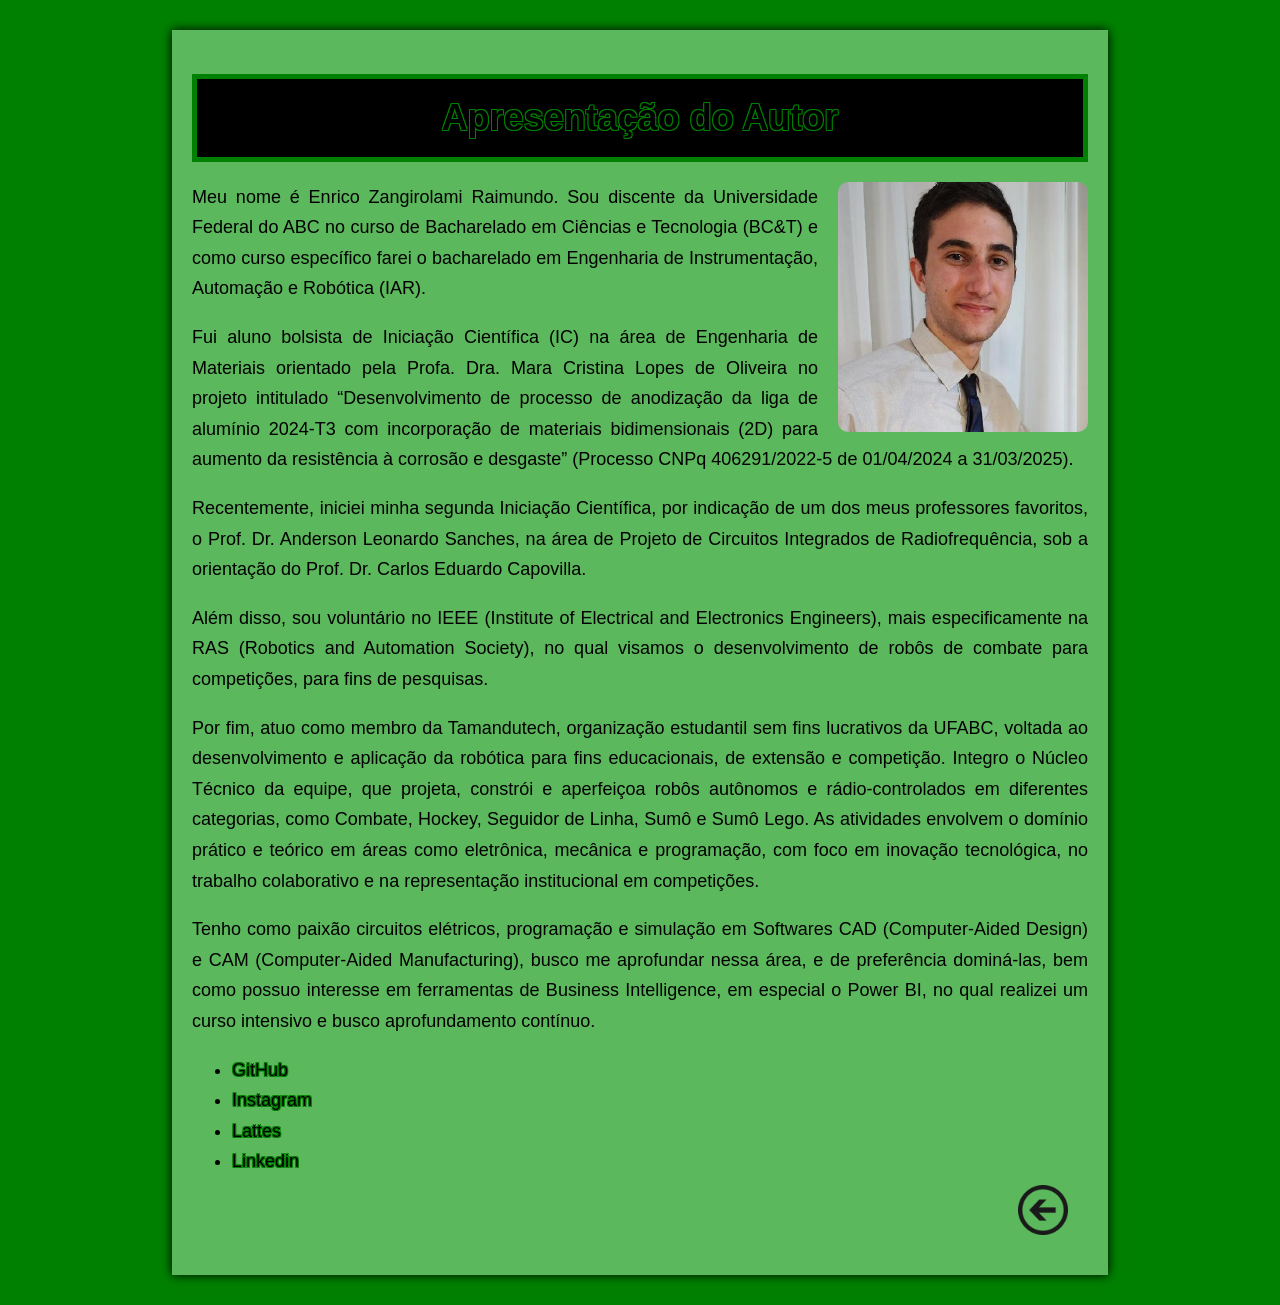
==== index_apresentacao.html @ 00be7a2d "Initial commit" ====
<!DOCTYPE html>
<html lang="pt-br">
<head>
  <link rel="icon" type="image/png" href="imagens/icon.png">
  <meta charset="UTF-8" />
  <meta name="viewport" content="width=device-width, initial-scale=1.0" />
  <title class="title">Apresentação do Autor</title>
  <link rel="stylesheet" href="site/style_text.css" />
  <link rel="stylesheet" href="site/style_title.css" />
  <style>
    body {
      background-color: green;
      margin: 0;
      font-family: Arial, sans-serif;
    }

    .container-main {
      background-color: #5cb85c;
      width: 70%;
      margin: 30px auto;
      padding: 20px;
      box-shadow: 0 0 10px black;
    }

    .title {
      color: black;
      text-shadow:
        -1px -1px 0 green,
         1px -1px 0 green,
        -1px  1px 0 green,
         1px  1px 0 green;
      padding: 10px;
      text-align: center;
      font-size: 2em;
      border: 5px solid green;
      background-color: black;
      margin-bottom: 20px;
    }

    .links a {
      color: black;
      text-shadow:
        -1px -1px 0 green,
         1px -1px 0 green,
        -1px  1px 0 green,
         1px  1px 0 green;
      text-decoration: none;
    }

    .links a:hover {
      text-decoration: underline;
    }

    .links ul {
      list-style-type: disc;
      padding-left: 20px;
    }

    .author-text img {
      float: right;
      margin: 0 0 10px 20px;
      width: 250px;
      border-radius: 10px;
    }

    .author-text::after {
      content: "";
      display: block;
      clear: both;
    }

    .back-button {
      width: 50px;
      height: auto;
      position: absolute;
      right: 20px;
      bottom: 20px;
    }

    .back-button-container {
      position: relative;
      height: 60px;
    }

    @media (max-width: 700px) {
      .author-text img {
        float: none;
        display: block;
        margin: 0 auto 20px auto;
      }

      .author-text {
        text-align: left;
      }
    }
  </style>
</head>
<body>
  <div class="container-main">
    <header>
      <h1 class="title">Apresentação do Autor</h1>
    </header>

    <article class="author-text">
      <img src="imagens/EnricoZRaimundo_Foto_Perfil.jpg" alt="Foto de Enrico Zangirolami Raimundo" />
      <p>Meu nome é Enrico Zangirolami Raimundo. Sou discente da Universidade Federal do ABC no curso de Bacharelado em Ciências e Tecnologia (BC&T) e como curso específico farei o bacharelado em Engenharia de Instrumentação, Automação e Robótica (IAR).</p>
      <p>Fui aluno bolsista de Iniciação Científica (IC) na área de Engenharia de Materiais orientado pela Profa. Dra. Mara Cristina Lopes de Oliveira no projeto intitulado “Desenvolvimento de processo de anodização da liga de alumínio 2024-T3 com incorporação de materiais bidimensionais (2D) para aumento da resistência à corrosão e desgaste” (Processo CNPq 406291/2022-5 de 01/04/2024 a 31/03/2025).</p>
      <p>Recentemente, iniciei minha segunda Iniciação Científica, por indicação de um dos meus professores favoritos, o Prof. Dr. Anderson Leonardo Sanches, na área de Projeto de Circuitos Integrados de Radiofrequência, sob a orientação do Prof. Dr. Carlos Eduardo Capovilla.</p>
      <p>Além disso, sou voluntário no IEEE (Institute of Electrical and Electronics Engineers), mais especificamente na RAS (Robotics and Automation Society), no qual visamos o desenvolvimento de robôs de combate para competições, para fins de pesquisas.</p>
      <p>Por fim, atuo como membro da Tamandutech, organização estudantil sem fins lucrativos da UFABC, voltada ao desenvolvimento e aplicação da robótica para fins educacionais, de extensão e competição. Integro o Núcleo Técnico da equipe, que projeta, constrói e aperfeiçoa robôs autônomos e rádio-controlados em diferentes categorias, como Combate, Hockey, Seguidor de Linha, Sumô e Sumô Lego. As atividades envolvem o domínio prático e teórico em áreas como eletrônica, mecânica e programação, com foco em inovação tecnológica, no trabalho colaborativo e na representação institucional em competições.</p> 
      <p>Tenho como paixão circuitos elétricos, programação e simulação em Softwares CAD (Computer-Aided Design) e CAM (Computer-Aided Manufacturing), busco me aprofundar nessa área, e de preferência dominá-las, bem como possuo interesse em ferramentas de Business Intelligence, em especial o Power BI, no qual realizei um curso intensivo e busco aprofundamento contínuo.</p>
      <ul class="links">
        <li><a href="https://github.com/enrzan" target="_blank" rel="noopener noreferrer">GitHub</a></li>
        <li><a href="https://www.instagram.com/enrico.zangirolami" target="_blank" rel="noopener noreferrer">Instagram</a></li>
        <li><a href="https://buscatextual.cnpq.br/buscatextual/visualizacv.do?id=K1523002T0" target="_blank" rel="noopener noreferrer">Lattes</a></li>
        <li><a href="https://www.linkedin.com/in/enrico-zangirolami-raimundo-a85987359/" target="_blank" rel="noopener noreferrer">Linkedin</a></li>
      </ul>
    </article>

    <div class="back-button-container">
      <a href="index.html">
        <img src="imagens/Round-Back-Button-PNG-Image-Background.png" alt="Voltar" class="back-button" />
      </a>
    </div>
  </div>
</body>
</html>
---- site/style_text.css ----
.author-text {
  font-size: 18px;
  line-height: 1.7;
  text-align: justify;
}

.author-text img {
  float: right;
  margin: 0 0 10px 20px;
  width: 250px;
  border-radius: 10px;
}

.author-text::after {
  content: "";
  display: block;
  clear: both;
}


.links a {
  color: black;
  text-decoration: none;
  text-shadow:
    -1px -1px 0 green,
     1px -1px 0 green,
    -1px  1px 0 green,
     1px  1px 0 green;
}

.links a:hover {
  text-decoration: underline;
}

.links ul {
  list-style-type: disc;
  padding-left: 20px;
}


@media (max-width: 768px) {
  .author-text {
    font-size: 17px;
    line-height: 1.6;
    text-align: left;
    padding: 0 10px;
  }

  .author-text img {
    float: none;
    display: block;
    margin: 0 auto 20px auto;
    width: 100%;
    max-width: 250px;
  }

  .links ul {
    padding-left: 15px;
  }
}
---- site/style_title.css ----
body {
  background-color: green;
  margin: 0;
  font-family: Arial, sans-serif;
  font-size: 18px;          
  line-height: 1.6;
}


.title, .titulo-enrzan {
  color: black;
  text-shadow: 
    -1px -1px 0 green,  
     1px -1px 0 green,
    -1px  1px 0 green,
     1px  1px 0 green;
  padding: 10px;
  text-align: center;
  font-size: 2em;
  border: 5px solid green;
  background-color: black;
  margin-bottom: 20px;
}


.links a {
  color: black;
  text-decoration: none;
  text-shadow: 
    -1px -1px 0 green,  
     1px -1px 0 green,
    -1px  1px 0 green,
     1px  1px 0 green;
}

.links a:hover {
  text-decoration: underline;
}

.links ul {
  list-style-type: disc;
  padding-left: 20px;
}


.back-button {
  width: 50px;
  height: auto;
  position: absolute;
  right: 20px;
  bottom: 20px;
}

.back-button-container {
  position: relative;
  height: 60px;
}


.container-main {
  background-color: #5cb85c;
  width: 70%;
  margin: 30px auto;
  padding: 20px;
  box-shadow: 0 0 10px black;
}


@media (max-width: 768px) {
  body {
    font-size: 17px;
    line-height: 1.6;
  }

  .container-main {
    width: 95%;
    padding: 15px;
  }

  .title, .titulo-enrzan {
    font-size: 1.7em;
    padding: 8px;
  }

  .back-button {
    width: 40px;
    position: static;
    display: block;
    margin: 20px auto 0 auto;
  }

  .back-button-container {
    height: auto;
  }

  article, section {
    padding: 0;
  }

  .links ul {
    padding-left: 15px;
  }
}
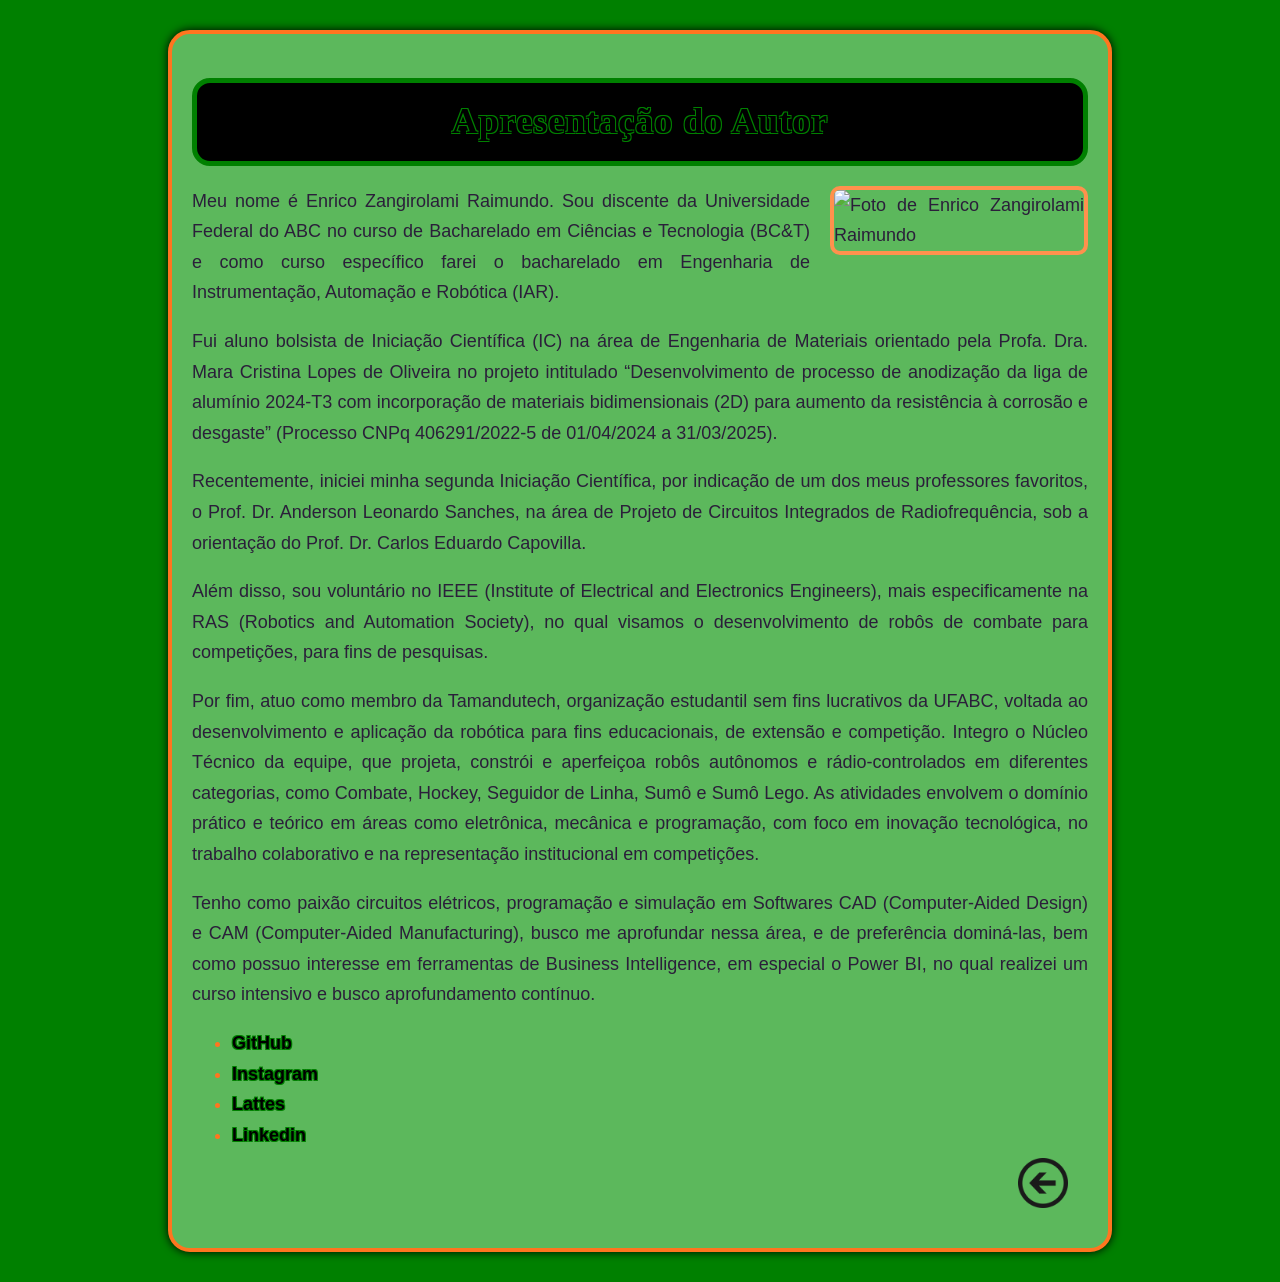
==== commit 474c7e85: "Update index_apresentacao.html" ====
--- a/index_apresentacao.html
+++ b/index_apresentacao.html
@@ -1,7 +1,7 @@
 <!DOCTYPE html>
 <html lang="pt-br">
 <head>
-  <link rel="icon" type="image/png" href="imagens/icon.png">
+  <link rel="icon" type="image/png" href="imagens/Logo.png">
   <meta charset="UTF-8" />
   <meta name="viewport" content="width=device-width, initial-scale=1.0" />
   <title class="title">Apresentação do Autor</title>
--- a/site/style_text.css
+++ b/site/style_text.css
@@ -1,14 +1,39 @@
+@import url('https://fonts.googleapis.com/css2?family=Baloo+2:wght@400;500;600;700;800&family=Chewy&display=swap');
+
+:root {
+  --laranja-forte: #ff751f;
+  --laranja-claro: #ff914d;
+  --lilas: #cb6ce6;
+  --roxo: #8c52ff;
+  --texto: #2b1f3a;
+  --fundo: #fffaf5;
+}
+
+body {
+  font-family: 'Baloo 2', Arial, sans-serif;
+  background-color: var(--fundo);
+  color: var(--texto);
+}
+
+h1, h2, h3, .titulo, .title {
+  font-family: 'Chewy', cursive;
+  color: var(--roxo);
+  letter-spacing: 1px;
+}
+
 .author-text {
   font-size: 18px;
   line-height: 1.7;
   text-align: justify;
+  color: var(--texto);
 }
 
 .author-text img {
   float: right;
   margin: 0 0 10px 20px;
   width: 250px;
-  border-radius: 10px;
+  border-radius: 14px;
+  border: 4px solid var(--laranja-claro);
 }
 
 .author-text::after {
@@ -17,18 +42,19 @@
   clear: both;
 }
 
-
 .links a {
-  color: black;
+  color: var(--roxo);
+  font-weight: 700;
   text-decoration: none;
   text-shadow:
-    -1px -1px 0 green,
-     1px -1px 0 green,
-    -1px  1px 0 green,
-     1px  1px 0 green;
+    -1px -1px 0 var(--lilas),
+     1px -1px 0 var(--lilas),
+    -1px  1px 0 var(--lilas),
+     1px  1px 0 var(--lilas);
 }
 
 .links a:hover {
+  color: var(--laranja-forte);
   text-decoration: underline;
 }
 
@@ -37,6 +63,24 @@
   padding-left: 20px;
 }
 
+.links li::marker {
+  color: var(--laranja-forte);
+}
+
+button, .btn, .botao {
+  font-family: 'Baloo 2', Arial, sans-serif;
+  background-color: var(--laranja-forte);
+  color: white;
+  border: none;
+  border-radius: 14px;
+  padding: 10px 18px;
+  font-weight: 700;
+  cursor: pointer;
+}
+
+button:hover, .btn:hover, .botao:hover {
+  background-color: var(--roxo);
+}
 
 @media (max-width: 768px) {
   .author-text {
--- a/site/style_title.css
+++ b/site/style_title.css
@@ -1,39 +1,53 @@
-body {
-  background-color: green;
-  margin: 0;
-  font-family: Arial, sans-serif;
-  font-size: 18px;          
-  line-height: 1.6;
+@import url('https://fonts.googleapis.com/css2?family=Baloo+2:wght@400;500;600;700;800&family=Chewy&display=swap');
+
+:root {
+  --laranja-forte: #ff751f;
+  --laranja-claro: #ff914d;
+  --lilas: #cb6ce6;
+  --roxo: #8c52ff;
+  --fundo: #fffaf5;
+  --texto: #2b1f3a;
 }
 
+body {
+  background-color: var(--laranja-claro);
+  margin: 0;
+  font-family: 'Baloo 2', Arial, sans-serif;
+  font-size: 18px;
+  line-height: 1.6;
+  color: var(--texto);
+}
 
 .title, .titulo-enrzan {
-  color: black;
-  text-shadow: 
-    -1px -1px 0 green,  
-     1px -1px 0 green,
-    -1px  1px 0 green,
-     1px  1px 0 green;
-  padding: 10px;
+  font-family: 'Chewy', cursive;
+  color: var(--roxo);
+  text-shadow:
+    -2px -2px 0 white,
+     2px -2px 0 white,
+    -2px  2px 0 white,
+     2px  2px 0 white;
+  padding: 12px;
   text-align: center;
-  font-size: 2em;
-  border: 5px solid green;
-  background-color: black;
+  font-size: 2.4em;
+  border: 5px solid var(--laranja-forte);
+  background-color: white;
+  border-radius: 18px;
   margin-bottom: 20px;
 }
 
-
 .links a {
-  color: black;
+  color: var(--roxo);
+  font-weight: 700;
   text-decoration: none;
-  text-shadow: 
-    -1px -1px 0 green,  
-     1px -1px 0 green,
-    -1px  1px 0 green,
-     1px  1px 0 green;
+  text-shadow:
+    -1px -1px 0 var(--lilas),
+     1px -1px 0 var(--lilas),
+    -1px  1px 0 var(--lilas),
+     1px  1px 0 var(--lilas);
 }
 
 .links a:hover {
+  color: var(--laranja-forte);
   text-decoration: underline;
 }
 
@@ -42,6 +56,9 @@
   padding-left: 20px;
 }
 
+.links li::marker {
+  color: var(--laranja-forte);
+}
 
 .back-button {
   width: 50px;
@@ -56,15 +73,15 @@
   height: 60px;
 }
 
-
 .container-main {
-  background-color: #5cb85c;
+  background-color: white;
   width: 70%;
   margin: 30px auto;
-  padding: 20px;
-  box-shadow: 0 0 10px black;
+  padding: 24px;
+  border-radius: 22px;
+  box-shadow: 0 0 14px rgba(43, 31, 58, 0.25);
+  border: 4px solid var(--laranja-forte);
 }
-
 
 @media (max-width: 768px) {
   body {
@@ -78,7 +95,7 @@
   }
 
   .title, .titulo-enrzan {
-    font-size: 1.7em;
+    font-size: 1.9em;
     padding: 8px;
   }
 
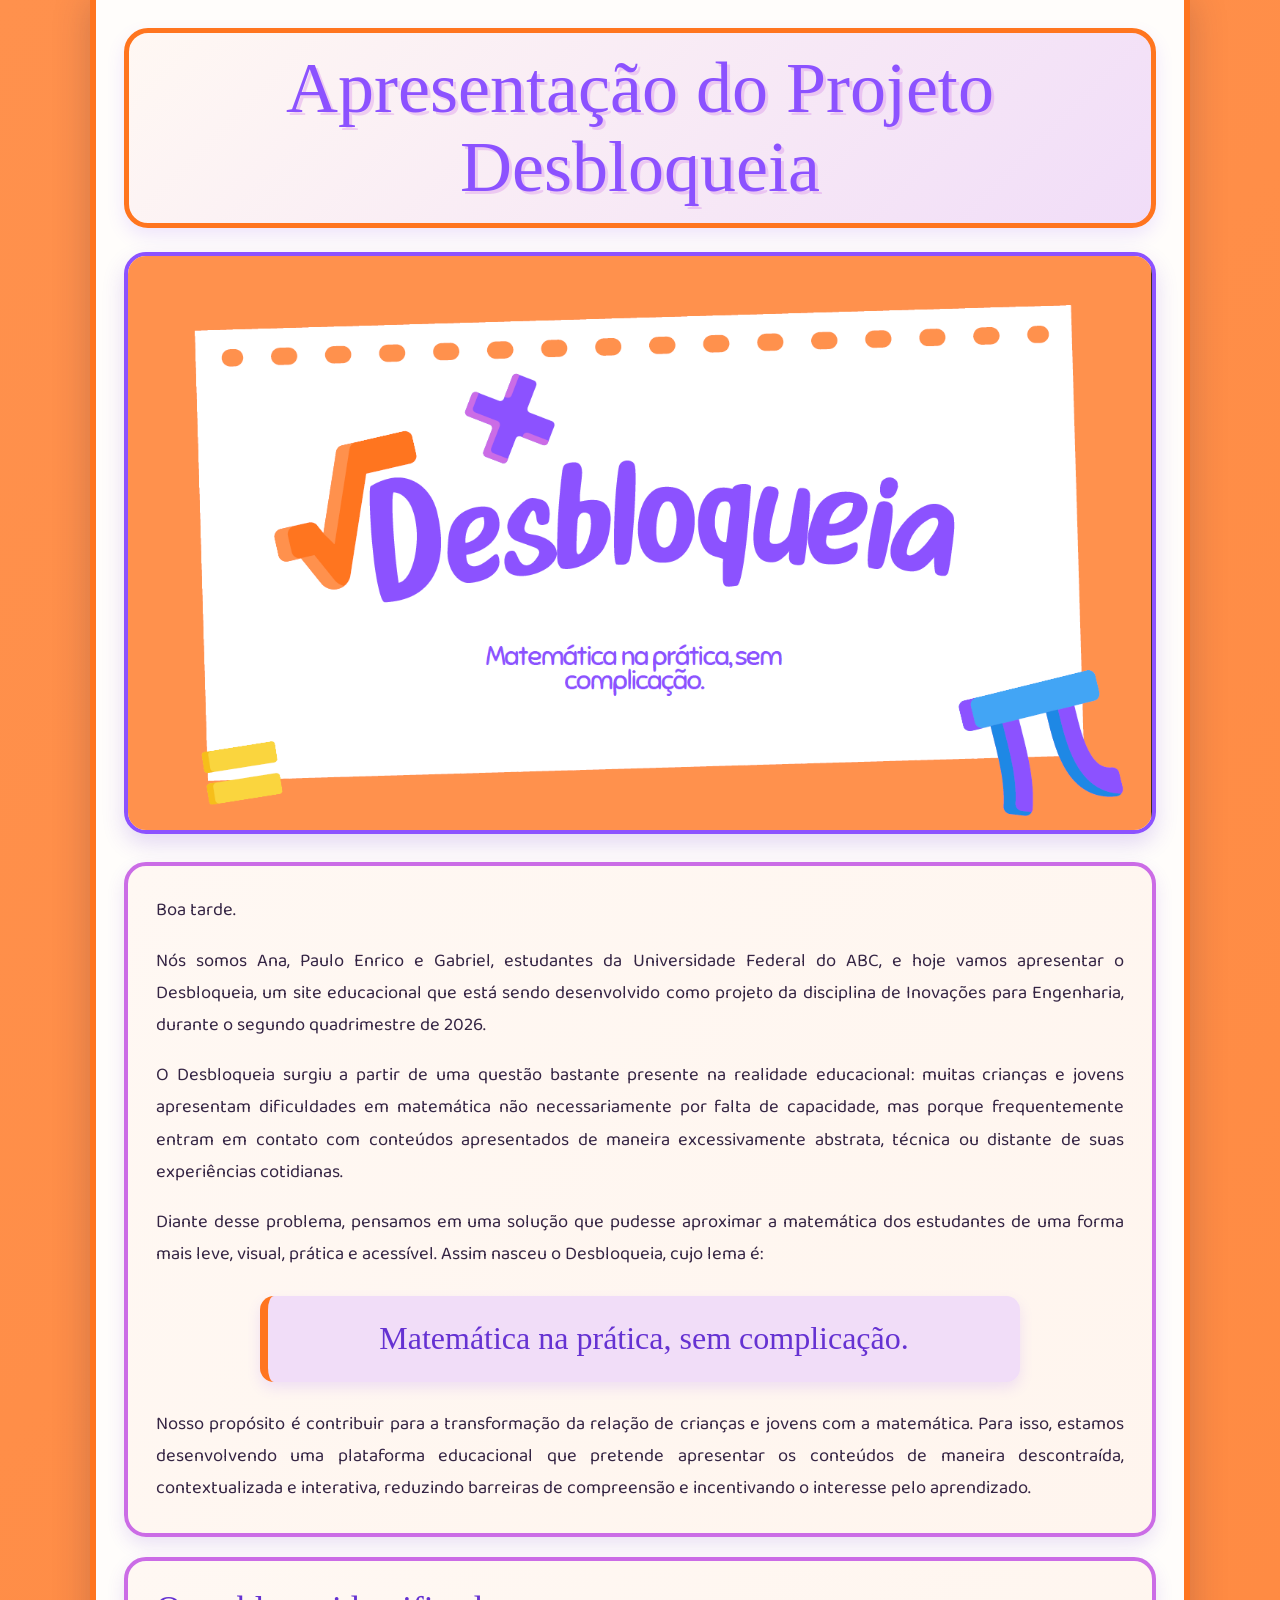
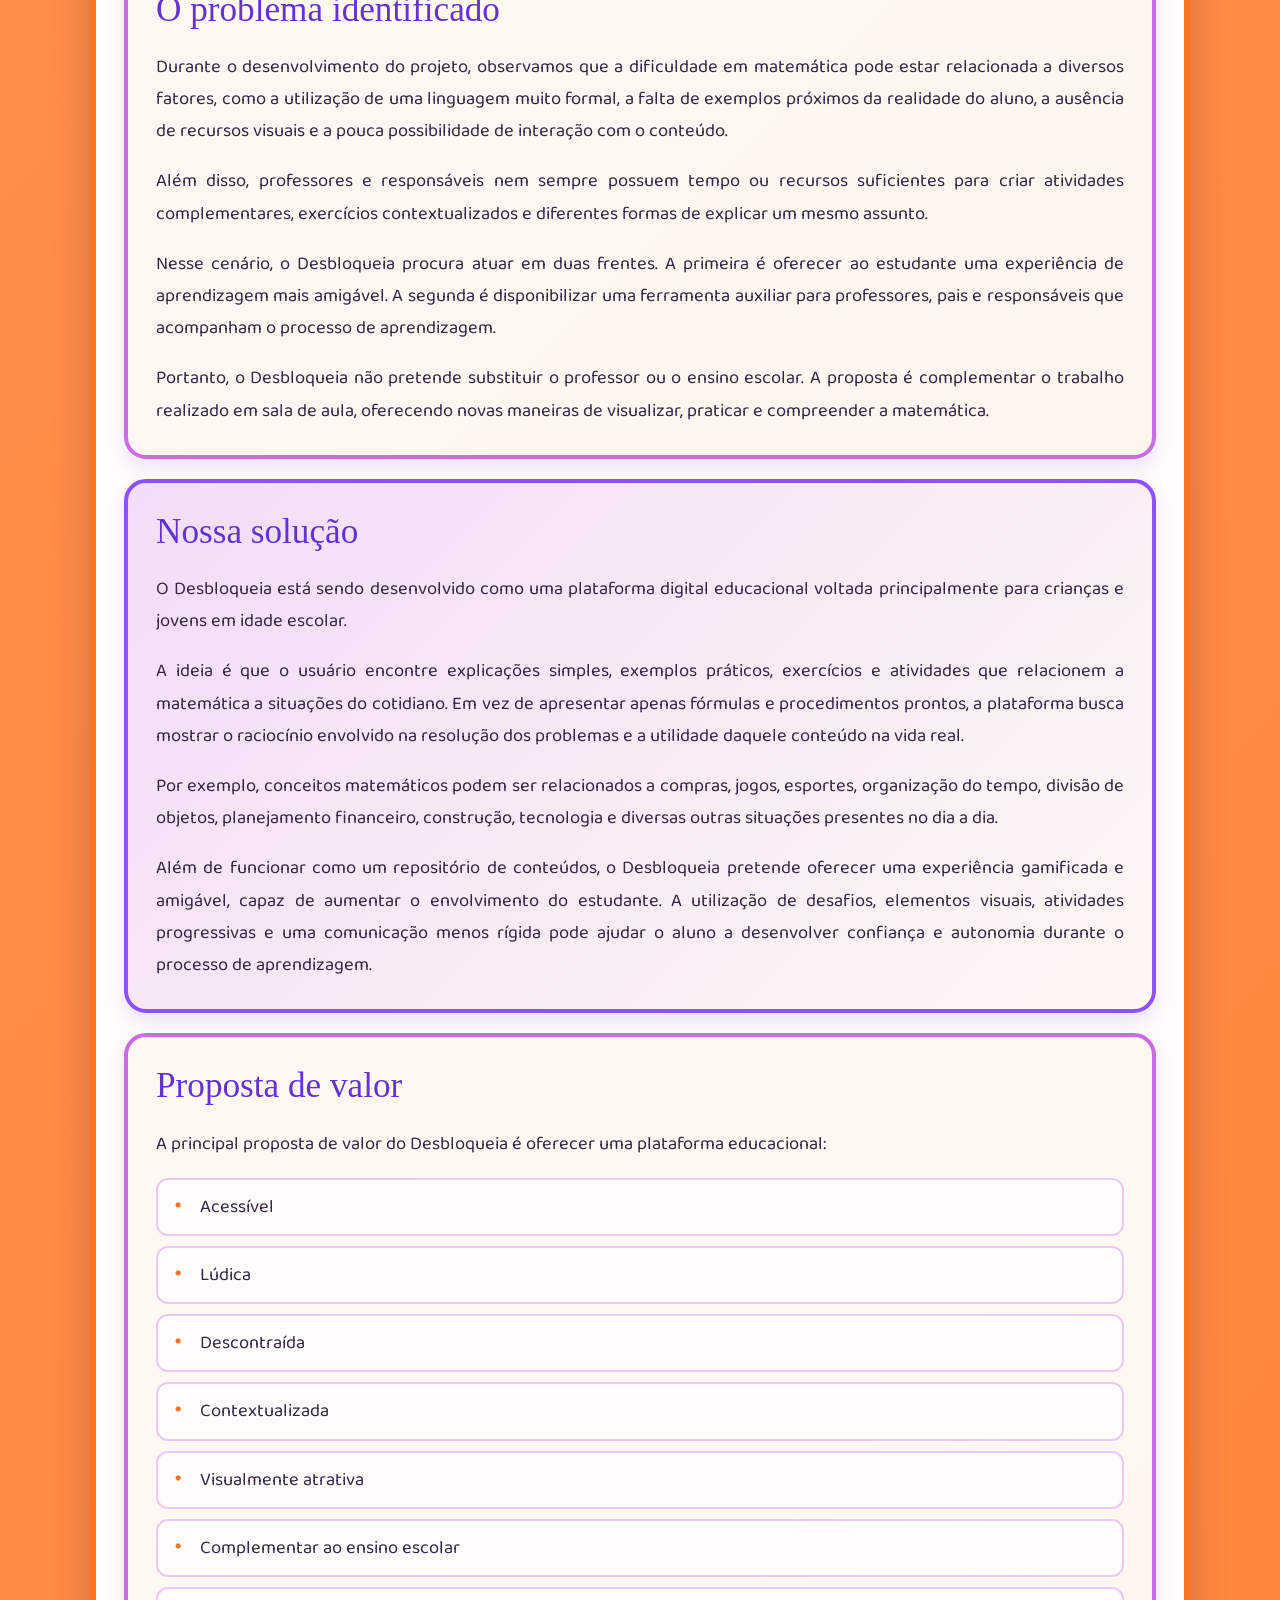
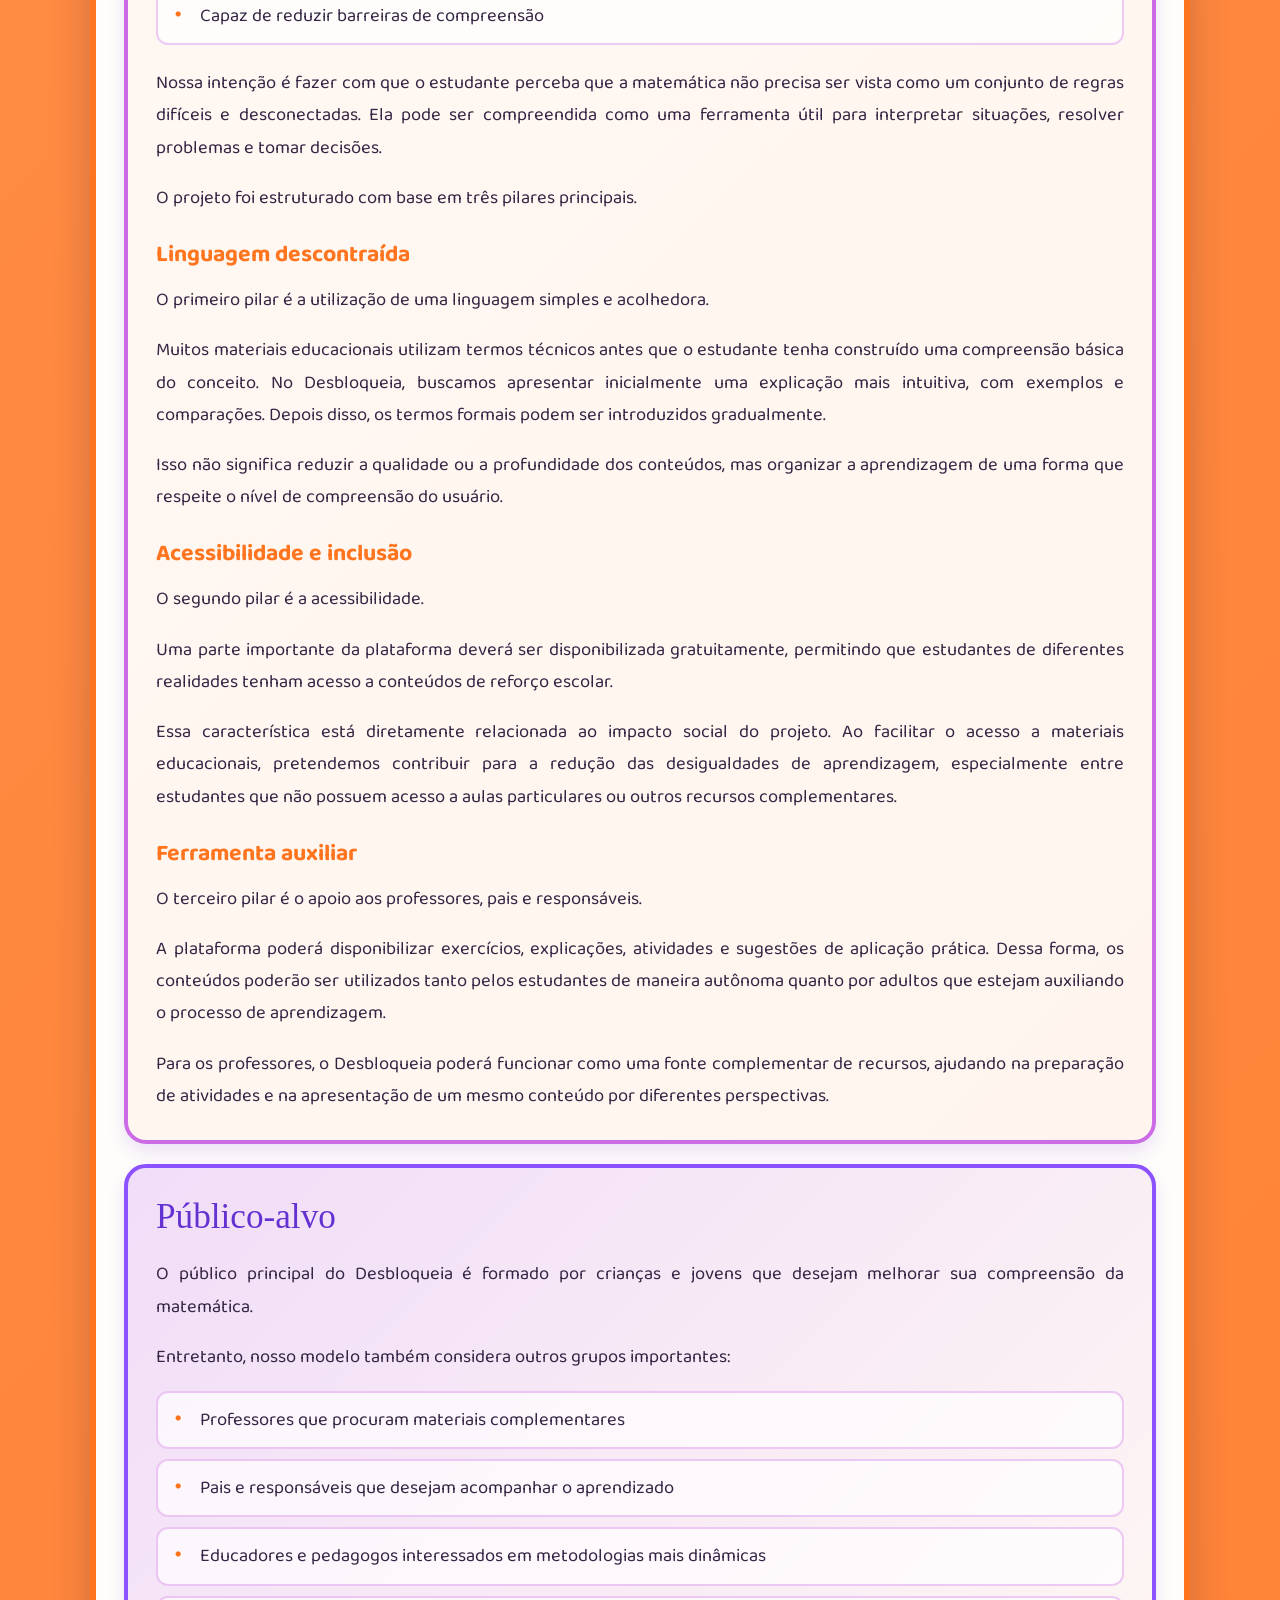
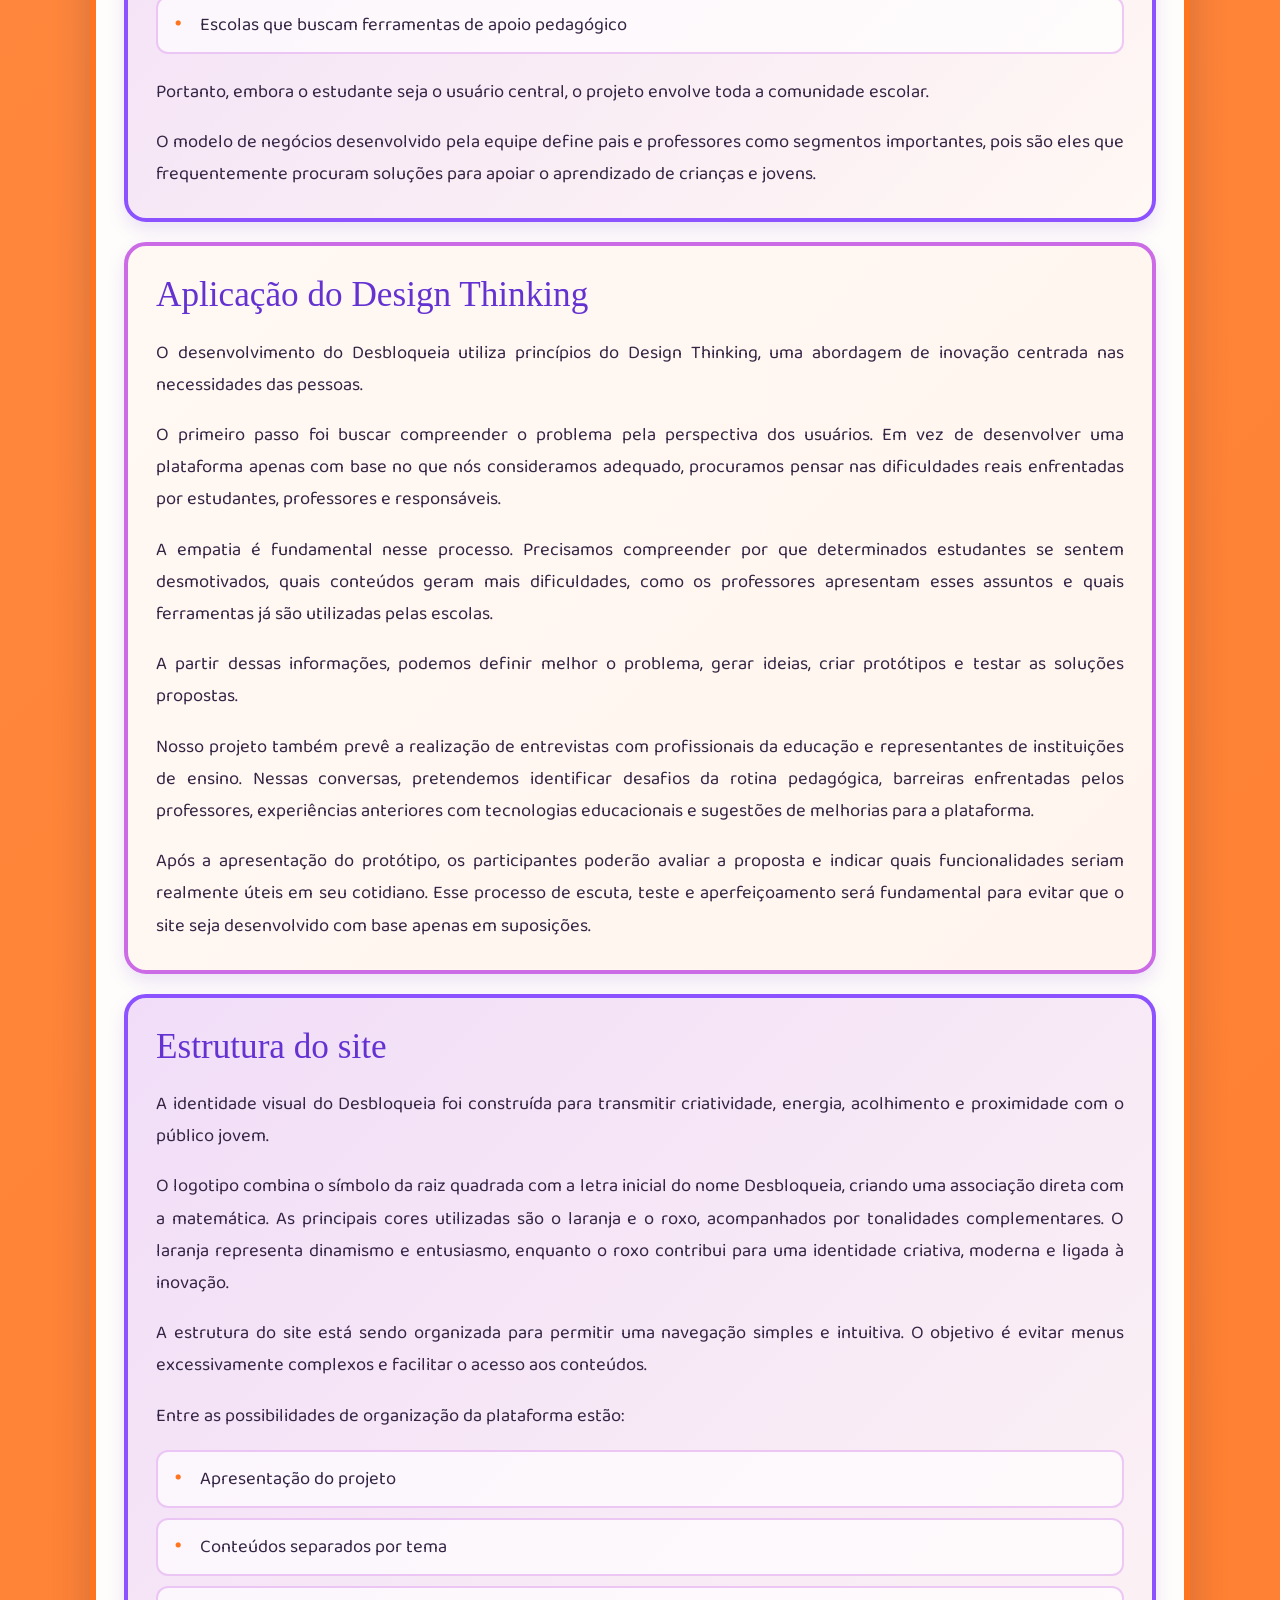
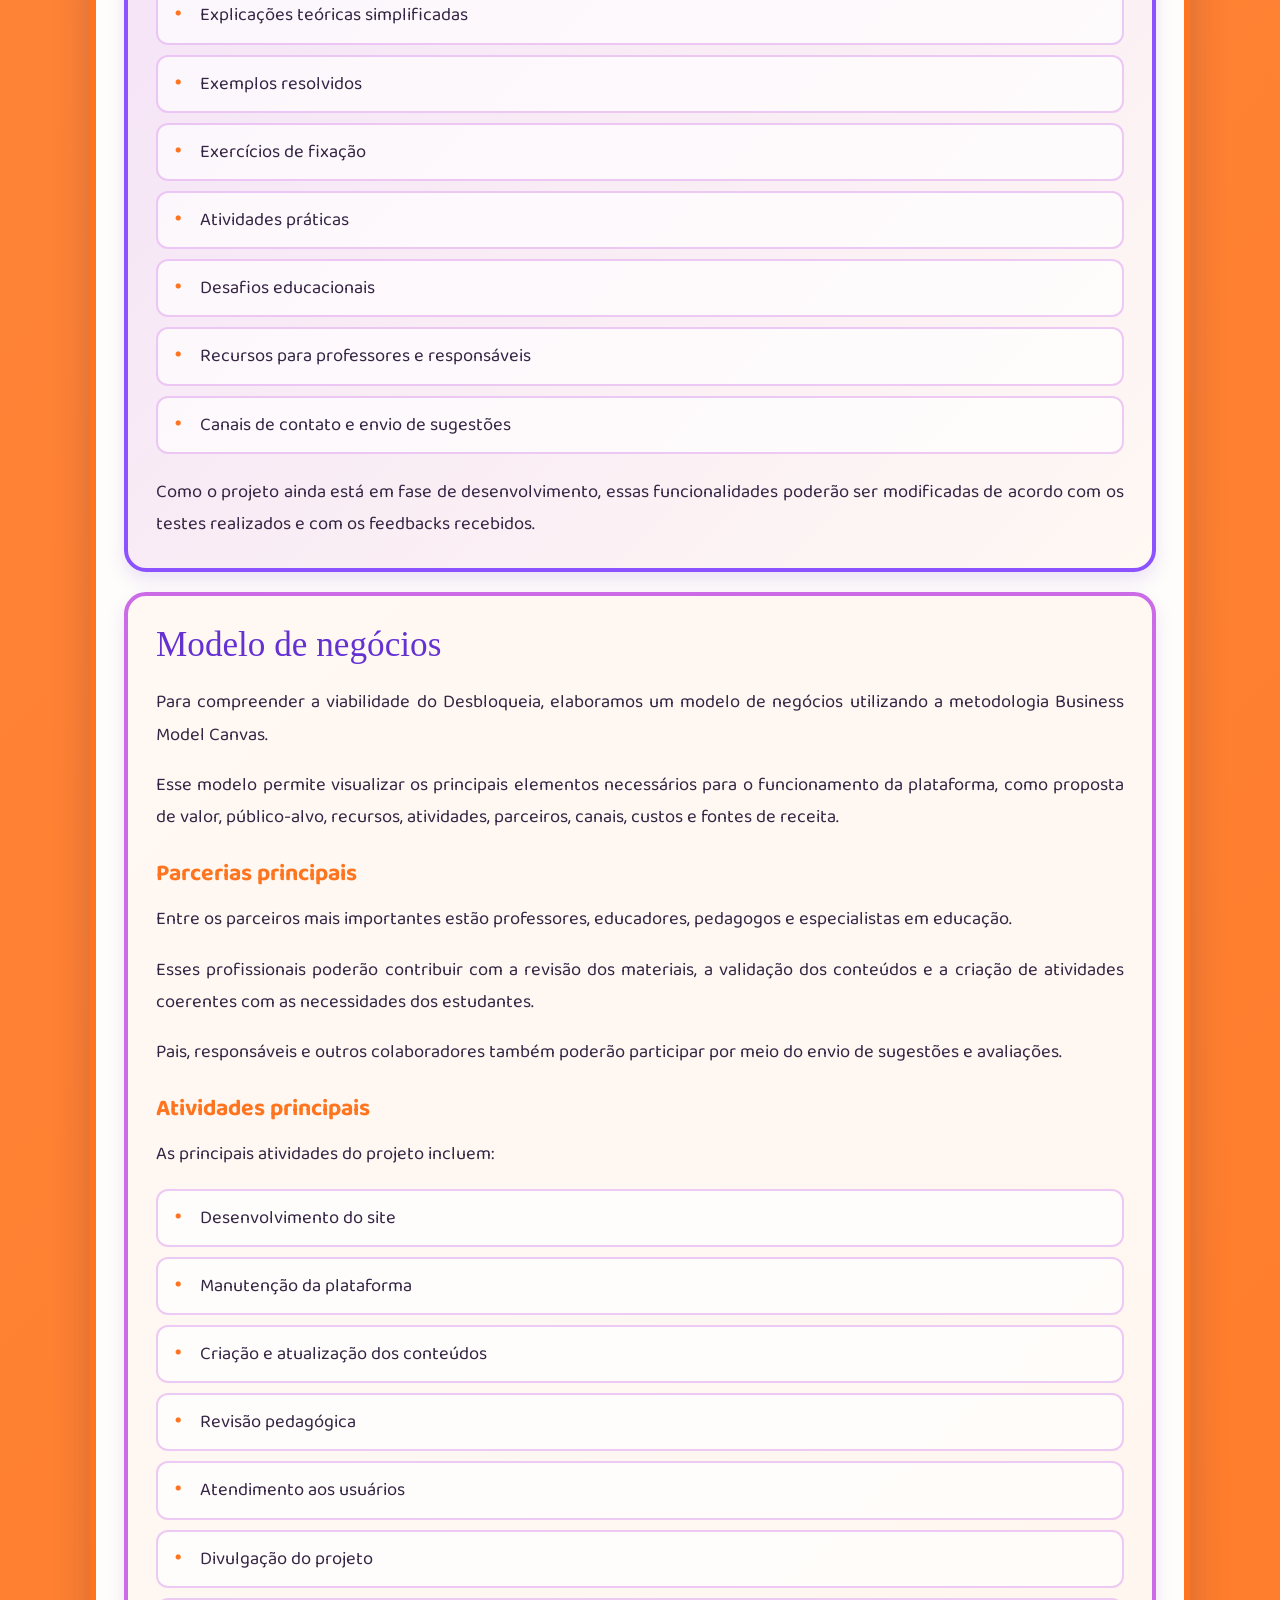
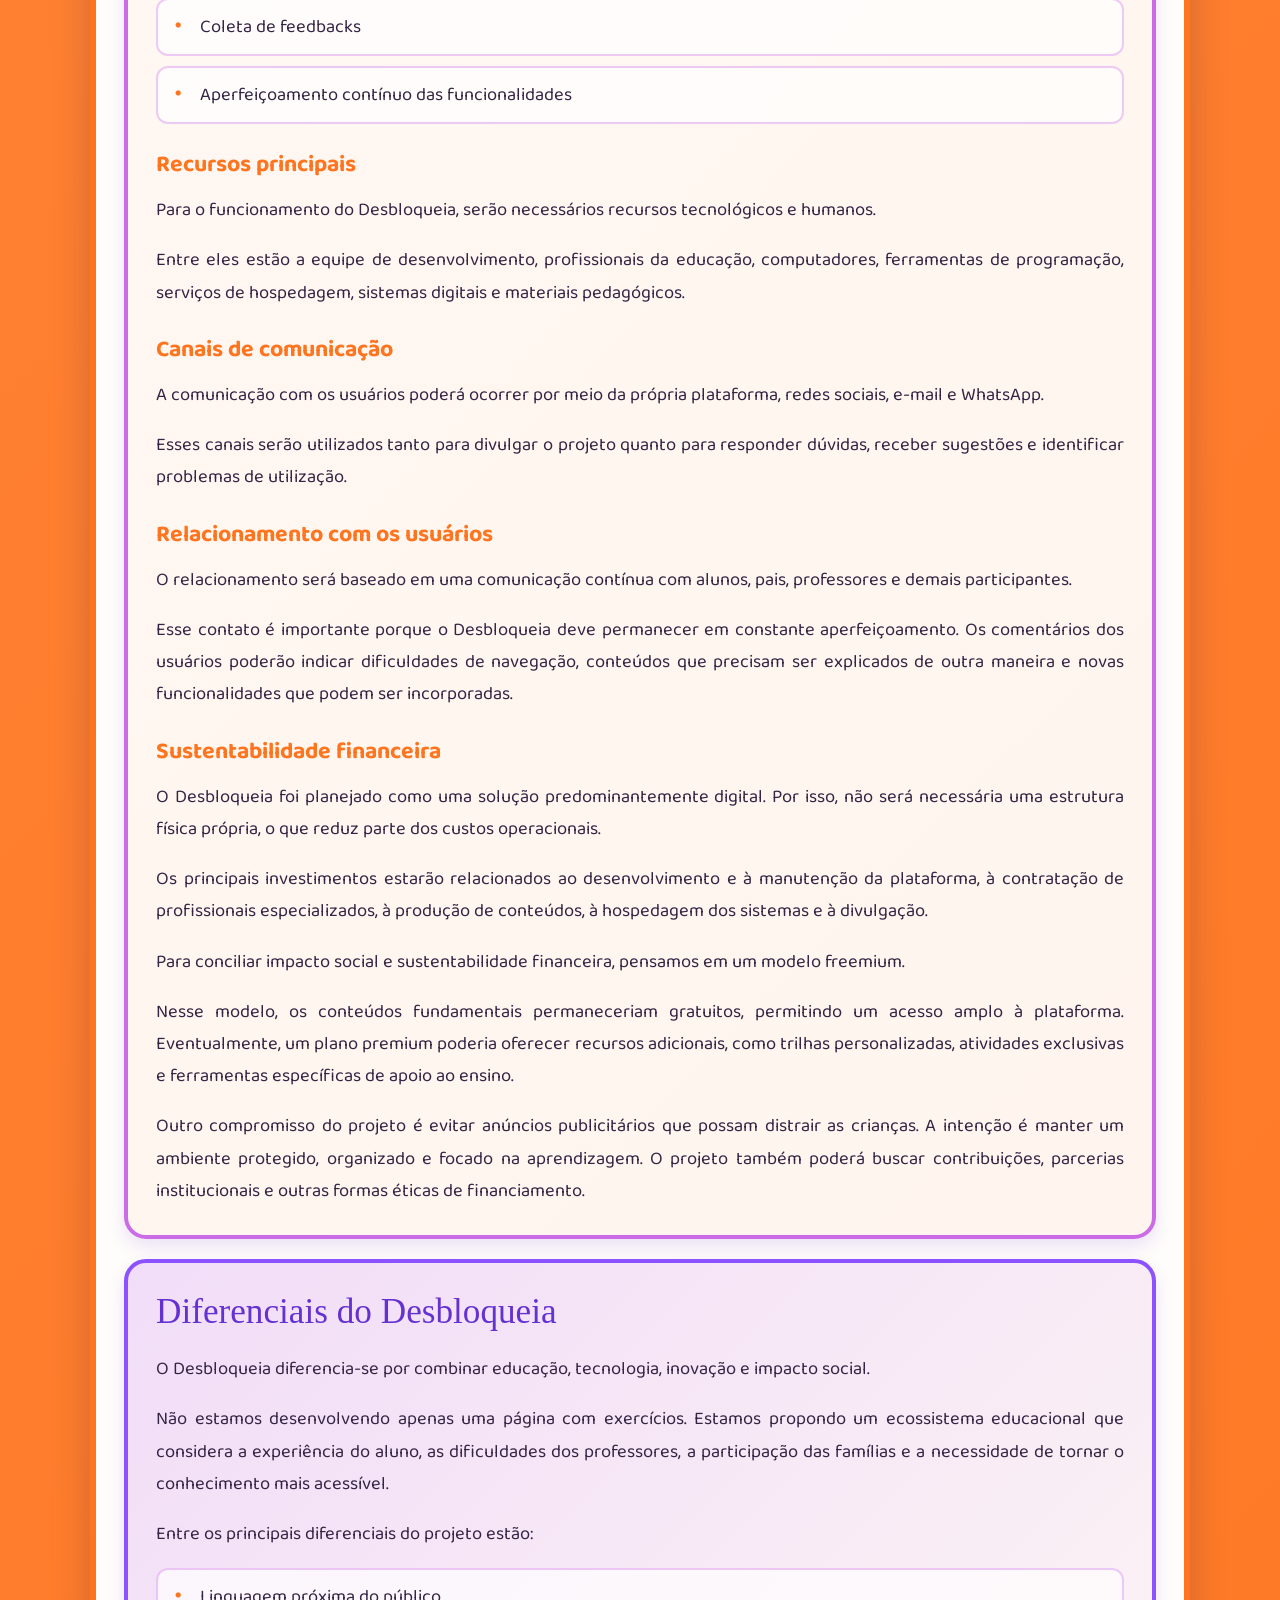
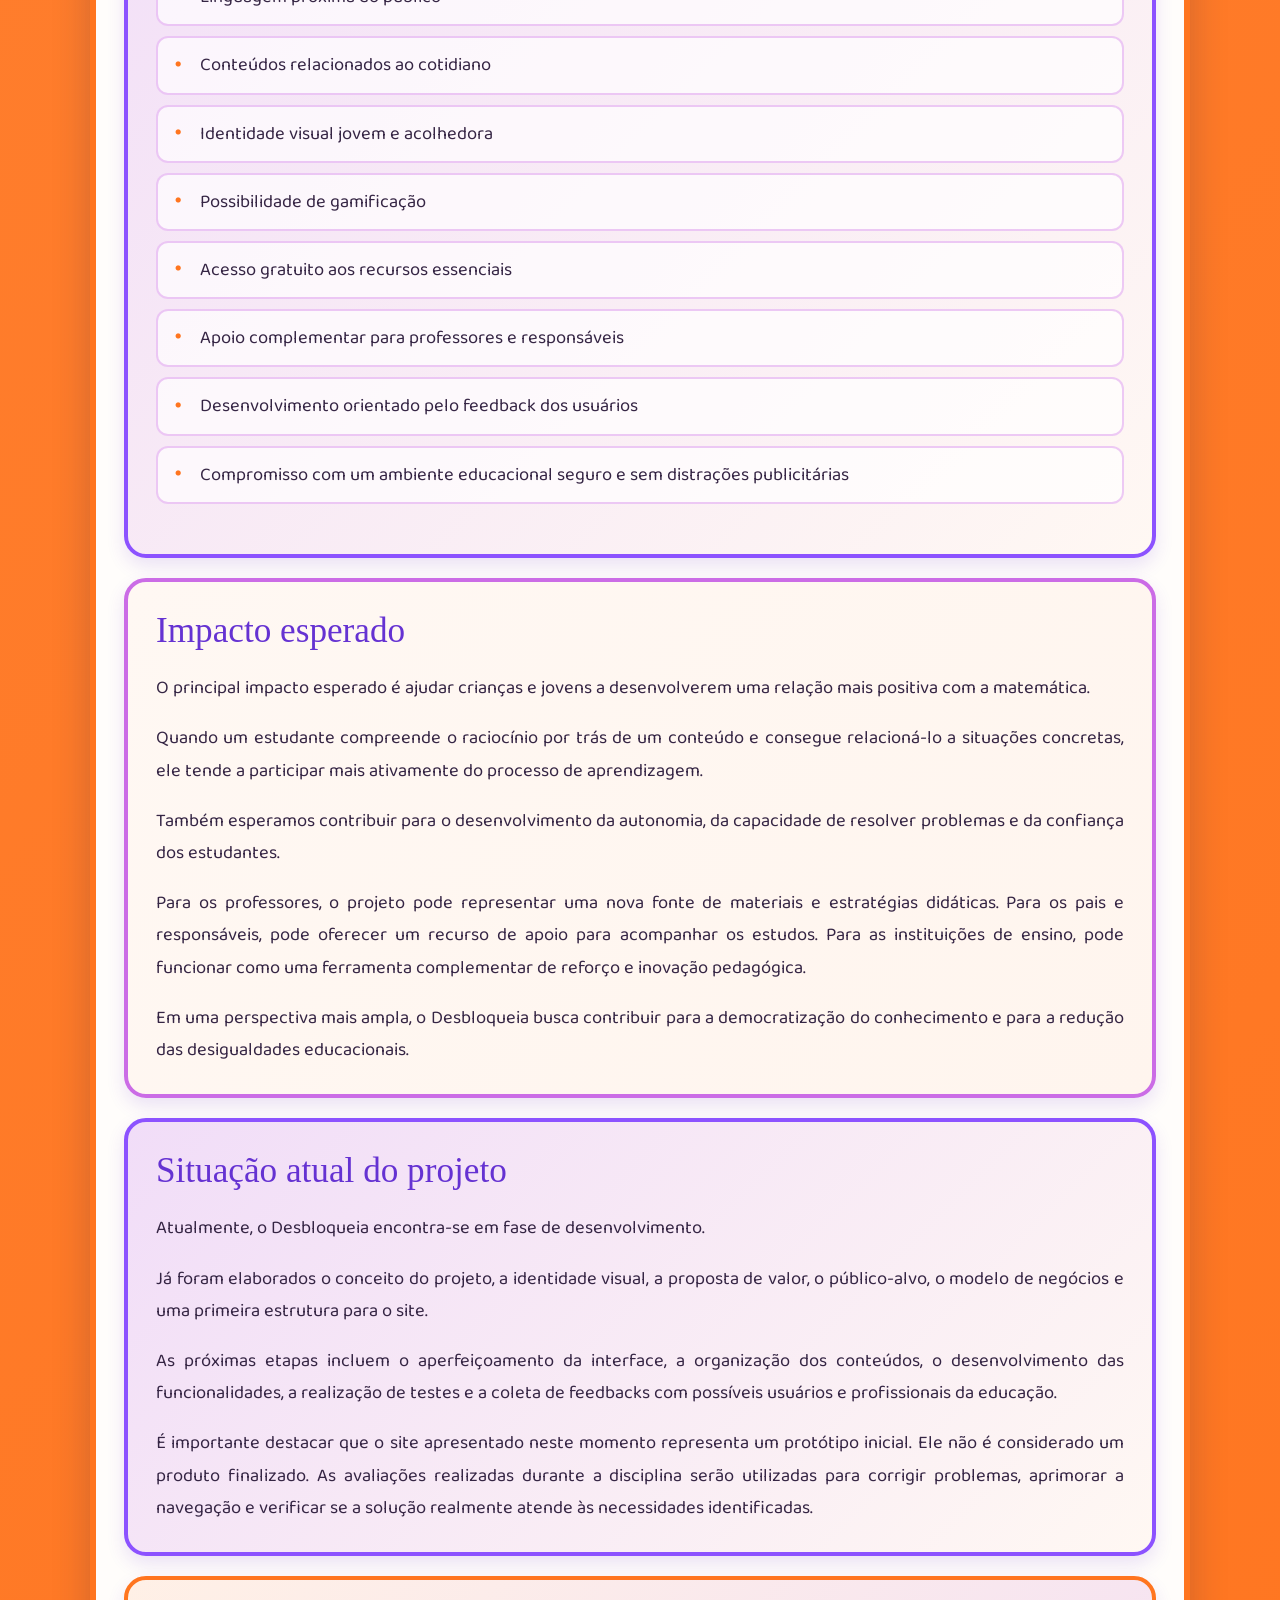
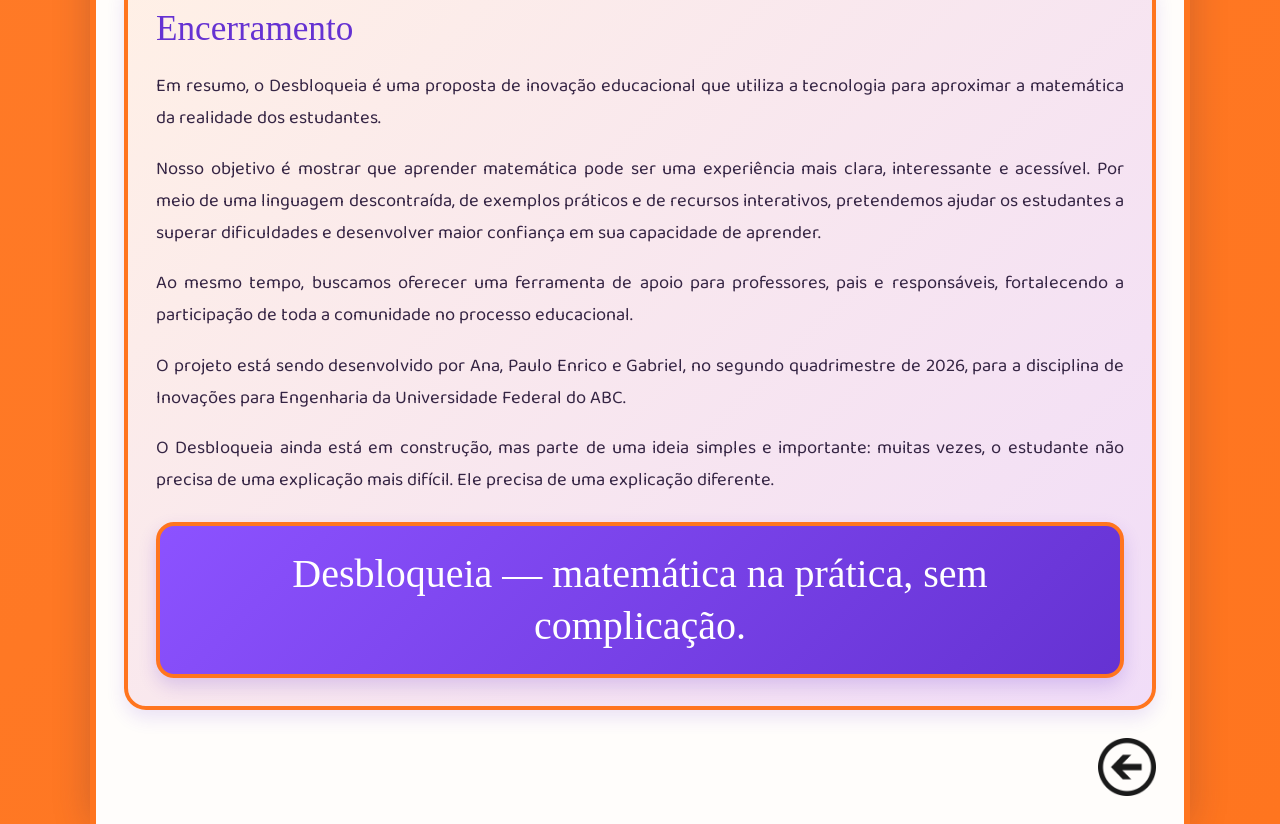
==== commit c1d0b61e: "Revise presentation page for Desbloqueia project Updated the presentation page with new content and " ====
--- a/index_apresentacao.html
+++ b/index_apresentacao.html
@@ -1,127 +1,618 @@
 <!DOCTYPE html>
 <html lang="pt-br">
+
 <head>
   <link rel="icon" type="image/png" href="imagens/Logo.png">
-  <meta charset="UTF-8" />
-  <meta name="viewport" content="width=device-width, initial-scale=1.0" />
-  <title class="title">Apresentação do Autor</title>
-  <link rel="stylesheet" href="site/style_text.css" />
-  <link rel="stylesheet" href="site/style_title.css" />
+
+  <meta charset="UTF-8">
+  <meta name="viewport" content="width=device-width, initial-scale=1.0">
+
+  <title>Apresentação do Projeto | Desbloqueia</title>
+
+  <link rel="preconnect" href="https://fonts.googleapis.com">
+  <link rel="preconnect" href="https://fonts.gstatic.com" crossorigin>
+
+  <link
+    href="https://fonts.googleapis.com/css2?family=Baloo+2:wght@400;500;600;700;800&family=Chewy&display=swap"
+    rel="stylesheet"
+  >
+
   <style>
+    :root {
+      --laranja-forte: #ff751f;
+      --laranja-claro: #ff914d;
+      --lilas: #cb6ce6;
+      --roxo: #8c52ff;
+      --roxo-escuro: #6532d2;
+      --lilas-claro: #f1ddf8;
+      --laranja-suave: #fff0e6;
+      --creme: #fff8f3;
+      --fundo-conteudo: #fffdfb;
+      --texto: #352544;
+      --branco: #ffffff;
+    }
+
+    * {
+      box-sizing: border-box;
+    }
+
+    html {
+      scroll-behavior: smooth;
+    }
+
     body {
-      background-color: green;
       margin: 0;
-      font-family: Arial, sans-serif;
-    }
-
-    .container-main {
-      background-color: #5cb85c;
-      width: 70%;
-      margin: 30px auto;
-      padding: 20px;
-      box-shadow: 0 0 10px black;
-    }
-
-    .title {
-      color: black;
-      text-shadow:
-        -1px -1px 0 green,
-         1px -1px 0 green,
-        -1px  1px 0 green,
-         1px  1px 0 green;
-      padding: 10px;
+      padding: 0;
+      min-height: 100vh;
+      font-family: 'Baloo 2', Arial, sans-serif;
+      color: var(--texto);
+      background: linear-gradient(
+        135deg,
+        var(--laranja-claro) 0%,
+        var(--laranja-forte) 100%
+      );
+    }
+
+    main {
+      width: calc(100% - 40px);
+      max-width: 1100px;
+      min-height: 100vh;
+      margin: 0 auto;
+      padding: 28px;
+      background-color: var(--fundo-conteudo);
+      border-left: 6px solid var(--laranja-forte);
+      border-right: 6px solid var(--laranja-forte);
+      box-shadow: 0 0 35px rgba(53, 37, 68, 0.24);
+    }
+
+    .titulo-principal {
+      margin: 0 0 24px;
+      padding: 16px;
+      font-family: 'Chewy', cursive;
+      font-size: clamp(2.7rem, 6vw, 4.5rem);
+      font-weight: normal;
+      line-height: 1.1;
       text-align: center;
-      font-size: 2em;
-      border: 5px solid green;
-      background-color: black;
-      margin-bottom: 20px;
-    }
-
-    .links a {
-      color: black;
-      text-shadow:
-        -1px -1px 0 green,
-         1px -1px 0 green,
-        -1px  1px 0 green,
-         1px  1px 0 green;
-      text-decoration: none;
-    }
-
-    .links a:hover {
-      text-decoration: underline;
-    }
-
-    .links ul {
-      list-style-type: disc;
-      padding-left: 20px;
-    }
-
-    .author-text img {
-      float: right;
-      margin: 0 0 10px 20px;
-      width: 250px;
-      border-radius: 10px;
-    }
-
-    .author-text::after {
-      content: "";
+      color: var(--roxo);
+      background: linear-gradient(
+        135deg,
+        var(--creme) 0%,
+        var(--lilas-claro) 100%
+      );
+      border: 5px solid var(--laranja-forte);
+      border-radius: 24px;
+      box-shadow: 0 8px 18px rgba(140, 82, 255, 0.14);
+      text-shadow: 3px 3px 0 rgba(203, 108, 230, 0.28);
+    }
+
+    .imagem-central {
       display: block;
-      clear: both;
+      width: 100%;
+      height: auto;
+      margin: 0 auto 28px;
+      border: 4px solid var(--roxo);
+      border-radius: 22px;
+      box-shadow: 0 10px 22px rgba(101, 50, 210, 0.18);
+    }
+
+    .introducao,
+    section {
+      width: 100%;
+      margin: 20px 0;
+      padding: 28px;
+      background: linear-gradient(
+        135deg,
+        var(--creme) 0%,
+        #fff5ee 100%
+      );
+      border: 4px solid var(--lilas);
+      border-radius: 22px;
+      box-shadow: 0 8px 18px rgba(101, 50, 210, 0.13);
+      font-size: 1.15rem;
+      line-height: 1.75;
+      text-align: justify;
+    }
+
+    section:nth-of-type(even) {
+      background: linear-gradient(
+        135deg,
+        var(--lilas-claro) 0%,
+        var(--creme) 100%
+      );
+      border-color: var(--roxo);
+    }
+
+    p {
+      margin-top: 0;
+      margin-bottom: 18px;
+    }
+
+    p:last-child {
+      margin-bottom: 0;
+    }
+
+    h2 {
+      margin: 0 0 20px;
+      font-family: 'Chewy', cursive;
+      font-size: 2.2rem;
+      font-weight: normal;
+      line-height: 1.2;
+      color: var(--roxo-escuro);
+    }
+
+    h3 {
+      margin: 26px 0 14px;
+      font-size: 1.45rem;
+      line-height: 1.3;
+      color: var(--laranja-forte);
+    }
+
+    blockquote {
+      margin: 26px auto;
+      padding: 22px;
+      max-width: 760px;
+      color: var(--roxo-escuro);
+      background-color: var(--lilas-claro);
+      border-left: 8px solid var(--laranja-forte);
+      border-radius: 14px;
+      font-family: 'Chewy', cursive;
+      font-size: 2rem;
+      line-height: 1.3;
+      text-align: center;
+      box-shadow: 0 6px 14px rgba(140, 82, 255, 0.14);
+    }
+
+    ul {
+      display: grid;
+      gap: 10px;
+      margin: 18px 0 22px;
+      padding: 0;
+      list-style: none;
+    }
+
+    li {
+      position: relative;
+      padding: 11px 16px 11px 42px;
+      background-color: rgba(255, 255, 255, 0.68);
+      border: 2px solid rgba(203, 108, 230, 0.35);
+      border-radius: 12px;
+    }
+
+    li::before {
+      content: "•";
+      position: absolute;
+      top: 50%;
+      left: 16px;
+      transform: translateY(-54%);
+      color: var(--laranja-forte);
+      font-size: 2rem;
+      line-height: 1;
+    }
+
+    .encerramento {
+      border-color: var(--laranja-forte);
+      background: linear-gradient(
+        135deg,
+        var(--laranja-suave) 0%,
+        var(--lilas-claro) 100%
+      );
+    }
+
+    .frase-final {
+      margin-top: 26px;
+      padding: 22px;
+      color: var(--branco);
+      background: linear-gradient(
+        135deg,
+        var(--roxo) 0%,
+        var(--roxo-escuro) 100%
+      );
+      border: 4px solid var(--laranja-forte);
+      border-radius: 18px;
+      font-family: 'Chewy', cursive;
+      font-size: clamp(1.7rem, 4vw, 2.5rem);
+      line-height: 1.3;
+      text-align: center;
+      box-shadow: 0 8px 18px rgba(101, 50, 210, 0.2);
+    }
+
+    .back-button-container {
+      display: flex;
+      justify-content: flex-end;
+      align-items: center;
+      margin-top: 28px;
     }
 
     .back-button {
-      width: 50px;
+      display: block;
+      width: 58px;
       height: auto;
-      position: absolute;
-      right: 20px;
-      bottom: 20px;
-    }
-
-    .back-button-container {
-      position: relative;
-      height: 60px;
-    }
-
-    @media (max-width: 700px) {
-      .author-text img {
-        float: none;
-        display: block;
-        margin: 0 auto 20px auto;
-      }
-
-      .author-text {
+      transition: transform 0.2s ease;
+    }
+
+    .back-button:hover {
+      transform: scale(1.1);
+    }
+
+    .back-button:focus-visible {
+      outline: 3px solid var(--roxo);
+      outline-offset: 5px;
+      border-radius: 50%;
+    }
+
+    @media (max-width: 768px) {
+      main {
+        width: 94%;
+        padding: 16px;
+        border-left: 3px solid var(--laranja-forte);
+        border-right: 3px solid var(--laranja-forte);
+      }
+
+      .titulo-principal {
+        padding: 14px;
+        border-width: 4px;
+        border-radius: 18px;
+      }
+
+      .imagem-central {
+        border-width: 3px;
+        border-radius: 16px;
+      }
+
+      .introducao,
+      section {
+        padding: 20px;
+        font-size: 1.05rem;
+        line-height: 1.65;
         text-align: left;
+        border-width: 3px;
+        border-radius: 18px;
+      }
+
+      h2 {
+        font-size: 1.9rem;
+      }
+
+      h3 {
+        font-size: 1.3rem;
+      }
+
+      blockquote {
+        padding: 18px;
+        font-size: 1.65rem;
+      }
+
+      li {
+        padding: 10px 12px 10px 38px;
+      }
+
+      li::before {
+        left: 13px;
+      }
+    }
+
+    @media (max-width: 480px) {
+      main {
+        width: 100%;
+        padding: 12px;
+        border-left: none;
+        border-right: none;
+      }
+
+      .titulo-principal {
+        margin-bottom: 16px;
+      }
+
+      .imagem-central {
+        margin-bottom: 20px;
+      }
+
+      .introducao,
+      section {
+        margin: 16px 0;
+        padding: 17px;
+      }
+
+      blockquote {
+        font-size: 1.45rem;
       }
     }
   </style>
 </head>
+
 <body>
-  <div class="container-main">
+  <main>
     <header>
-      <h1 class="title">Apresentação do Autor</h1>
+      <h1 class="titulo-principal">Apresentação do Projeto Desbloqueia</h1>
     </header>
 
-    <article class="author-text">
-      <img src="imagens/EnricoZRaimundo_Foto_Perfil.jpg" alt="Foto de Enrico Zangirolami Raimundo" />
-      <p>Meu nome é Enrico Zangirolami Raimundo. Sou discente da Universidade Federal do ABC no curso de Bacharelado em Ciências e Tecnologia (BC&T) e como curso específico farei o bacharelado em Engenharia de Instrumentação, Automação e Robótica (IAR).</p>
-      <p>Fui aluno bolsista de Iniciação Científica (IC) na área de Engenharia de Materiais orientado pela Profa. Dra. Mara Cristina Lopes de Oliveira no projeto intitulado “Desenvolvimento de processo de anodização da liga de alumínio 2024-T3 com incorporação de materiais bidimensionais (2D) para aumento da resistência à corrosão e desgaste” (Processo CNPq 406291/2022-5 de 01/04/2024 a 31/03/2025).</p>
-      <p>Recentemente, iniciei minha segunda Iniciação Científica, por indicação de um dos meus professores favoritos, o Prof. Dr. Anderson Leonardo Sanches, na área de Projeto de Circuitos Integrados de Radiofrequência, sob a orientação do Prof. Dr. Carlos Eduardo Capovilla.</p>
-      <p>Além disso, sou voluntário no IEEE (Institute of Electrical and Electronics Engineers), mais especificamente na RAS (Robotics and Automation Society), no qual visamos o desenvolvimento de robôs de combate para competições, para fins de pesquisas.</p>
-      <p>Por fim, atuo como membro da Tamandutech, organização estudantil sem fins lucrativos da UFABC, voltada ao desenvolvimento e aplicação da robótica para fins educacionais, de extensão e competição. Integro o Núcleo Técnico da equipe, que projeta, constrói e aperfeiçoa robôs autônomos e rádio-controlados em diferentes categorias, como Combate, Hockey, Seguidor de Linha, Sumô e Sumô Lego. As atividades envolvem o domínio prático e teórico em áreas como eletrônica, mecânica e programação, com foco em inovação tecnológica, no trabalho colaborativo e na representação institucional em competições.</p> 
-      <p>Tenho como paixão circuitos elétricos, programação e simulação em Softwares CAD (Computer-Aided Design) e CAM (Computer-Aided Manufacturing), busco me aprofundar nessa área, e de preferência dominá-las, bem como possuo interesse em ferramentas de Business Intelligence, em especial o Power BI, no qual realizei um curso intensivo e busco aprofundamento contínuo.</p>
-      <ul class="links">
-        <li><a href="https://github.com/enrzan" target="_blank" rel="noopener noreferrer">GitHub</a></li>
-        <li><a href="https://www.instagram.com/enrico.zangirolami" target="_blank" rel="noopener noreferrer">Instagram</a></li>
-        <li><a href="https://buscatextual.cnpq.br/buscatextual/visualizacv.do?id=K1523002T0" target="_blank" rel="noopener noreferrer">Lattes</a></li>
-        <li><a href="https://www.linkedin.com/in/enrico-zangirolami-raimundo-a85987359/" target="_blank" rel="noopener noreferrer">Linkedin</a></li>
-      </ul>
+    <img
+      src="imagens/Capa.png"
+      alt="Capa do projeto Desbloqueia"
+      class="imagem-central"
+    >
+
+    <article>
+      <div class="introducao">
+        <p>Boa tarde.</p>
+
+        <p>Nós somos Ana, Paulo Enrico e Gabriel, estudantes da Universidade Federal do ABC, e hoje vamos apresentar o Desbloqueia, um site educacional que está sendo desenvolvido como projeto da disciplina de Inovações para Engenharia, durante o segundo quadrimestre de 2026.</p>
+
+        <p>O Desbloqueia surgiu a partir de uma questão bastante presente na realidade educacional: muitas crianças e jovens apresentam dificuldades em matemática não necessariamente por falta de capacidade, mas porque frequentemente entram em contato com conteúdos apresentados de maneira excessivamente abstrata, técnica ou distante de suas experiências cotidianas.</p>
+
+        <p>Diante desse problema, pensamos em uma solução que pudesse aproximar a matemática dos estudantes de uma forma mais leve, visual, prática e acessível. Assim nasceu o Desbloqueia, cujo lema é:</p>
+
+        <blockquote>Matemática na prática, sem complicação.</blockquote>
+
+        <p>Nosso propósito é contribuir para a transformação da relação de crianças e jovens com a matemática. Para isso, estamos desenvolvendo uma plataforma educacional que pretende apresentar os conteúdos de maneira descontraída, contextualizada e interativa, reduzindo barreiras de compreensão e incentivando o interesse pelo aprendizado.</p>
+      </div>
+
+      <section>
+        <h2>O problema identificado</h2>
+
+        <p>Durante o desenvolvimento do projeto, observamos que a dificuldade em matemática pode estar relacionada a diversos fatores, como a utilização de uma linguagem muito formal, a falta de exemplos próximos da realidade do aluno, a ausência de recursos visuais e a pouca possibilidade de interação com o conteúdo.</p>
+
+        <p>Além disso, professores e responsáveis nem sempre possuem tempo ou recursos suficientes para criar atividades complementares, exercícios contextualizados e diferentes formas de explicar um mesmo assunto.</p>
+
+        <p>Nesse cenário, o Desbloqueia procura atuar em duas frentes. A primeira é oferecer ao estudante uma experiência de aprendizagem mais amigável. A segunda é disponibilizar uma ferramenta auxiliar para professores, pais e responsáveis que acompanham o processo de aprendizagem.</p>
+
+        <p>Portanto, o Desbloqueia não pretende substituir o professor ou o ensino escolar. A proposta é complementar o trabalho realizado em sala de aula, oferecendo novas maneiras de visualizar, praticar e compreender a matemática.</p>
+      </section>
+
+      <section>
+        <h2>Nossa solução</h2>
+
+        <p>O Desbloqueia está sendo desenvolvido como uma plataforma digital educacional voltada principalmente para crianças e jovens em idade escolar.</p>
+
+        <p>A ideia é que o usuário encontre explicações simples, exemplos práticos, exercícios e atividades que relacionem a matemática a situações do cotidiano. Em vez de apresentar apenas fórmulas e procedimentos prontos, a plataforma busca mostrar o raciocínio envolvido na resolução dos problemas e a utilidade daquele conteúdo na vida real.</p>
+
+        <p>Por exemplo, conceitos matemáticos podem ser relacionados a compras, jogos, esportes, organização do tempo, divisão de objetos, planejamento financeiro, construção, tecnologia e diversas outras situações presentes no dia a dia.</p>
+
+        <p>Além de funcionar como um repositório de conteúdos, o Desbloqueia pretende oferecer uma experiência gamificada e amigável, capaz de aumentar o envolvimento do estudante. A utilização de desafios, elementos visuais, atividades progressivas e uma comunicação menos rígida pode ajudar o aluno a desenvolver confiança e autonomia durante o processo de aprendizagem.</p>
+      </section>
+
+      <section>
+        <h2>Proposta de valor</h2>
+
+        <p>A principal proposta de valor do Desbloqueia é oferecer uma plataforma educacional:</p>
+
+        <ul>
+          <li>Acessível</li>
+          <li>Lúdica</li>
+          <li>Descontraída</li>
+          <li>Contextualizada</li>
+          <li>Visualmente atrativa</li>
+          <li>Complementar ao ensino escolar</li>
+          <li>Capaz de reduzir barreiras de compreensão</li>
+        </ul>
+
+        <p>Nossa intenção é fazer com que o estudante perceba que a matemática não precisa ser vista como um conjunto de regras difíceis e desconectadas. Ela pode ser compreendida como uma ferramenta útil para interpretar situações, resolver problemas e tomar decisões.</p>
+
+        <p>O projeto foi estruturado com base em três pilares principais.</p>
+
+        <h3>Linguagem descontraída</h3>
+
+        <p>O primeiro pilar é a utilização de uma linguagem simples e acolhedora.</p>
+
+        <p>Muitos materiais educacionais utilizam termos técnicos antes que o estudante tenha construído uma compreensão básica do conceito. No Desbloqueia, buscamos apresentar inicialmente uma explicação mais intuitiva, com exemplos e comparações. Depois disso, os termos formais podem ser introduzidos gradualmente.</p>
+
+        <p>Isso não significa reduzir a qualidade ou a profundidade dos conteúdos, mas organizar a aprendizagem de uma forma que respeite o nível de compreensão do usuário.</p>
+
+        <h3>Acessibilidade e inclusão</h3>
+
+        <p>O segundo pilar é a acessibilidade.</p>
+
+        <p>Uma parte importante da plataforma deverá ser disponibilizada gratuitamente, permitindo que estudantes de diferentes realidades tenham acesso a conteúdos de reforço escolar.</p>
+
+        <p>Essa característica está diretamente relacionada ao impacto social do projeto. Ao facilitar o acesso a materiais educacionais, pretendemos contribuir para a redução das desigualdades de aprendizagem, especialmente entre estudantes que não possuem acesso a aulas particulares ou outros recursos complementares.</p>
+
+        <h3>Ferramenta auxiliar</h3>
+
+        <p>O terceiro pilar é o apoio aos professores, pais e responsáveis.</p>
+
+        <p>A plataforma poderá disponibilizar exercícios, explicações, atividades e sugestões de aplicação prática. Dessa forma, os conteúdos poderão ser utilizados tanto pelos estudantes de maneira autônoma quanto por adultos que estejam auxiliando o processo de aprendizagem.</p>
+
+        <p>Para os professores, o Desbloqueia poderá funcionar como uma fonte complementar de recursos, ajudando na preparação de atividades e na apresentação de um mesmo conteúdo por diferentes perspectivas.</p>
+      </section>
+
+      <section>
+        <h2>Público-alvo</h2>
+
+        <p>O público principal do Desbloqueia é formado por crianças e jovens que desejam melhorar sua compreensão da matemática.</p>
+
+        <p>Entretanto, nosso modelo também considera outros grupos importantes:</p>
+
+        <ul>
+          <li>Professores que procuram materiais complementares</li>
+          <li>Pais e responsáveis que desejam acompanhar o aprendizado</li>
+          <li>Educadores e pedagogos interessados em metodologias mais dinâmicas</li>
+          <li>Escolas que buscam ferramentas de apoio pedagógico</li>
+        </ul>
+
+        <p>Portanto, embora o estudante seja o usuário central, o projeto envolve toda a comunidade escolar.</p>
+
+        <p>O modelo de negócios desenvolvido pela equipe define pais e professores como segmentos importantes, pois são eles que frequentemente procuram soluções para apoiar o aprendizado de crianças e jovens.</p>
+      </section>
+
+      <section>
+        <h2>Aplicação do Design Thinking</h2>
+
+        <p>O desenvolvimento do Desbloqueia utiliza princípios do Design Thinking, uma abordagem de inovação centrada nas necessidades das pessoas.</p>
+
+        <p>O primeiro passo foi buscar compreender o problema pela perspectiva dos usuários. Em vez de desenvolver uma plataforma apenas com base no que nós consideramos adequado, procuramos pensar nas dificuldades reais enfrentadas por estudantes, professores e responsáveis.</p>
+
+        <p>A empatia é fundamental nesse processo. Precisamos compreender por que determinados estudantes se sentem desmotivados, quais conteúdos geram mais dificuldades, como os professores apresentam esses assuntos e quais ferramentas já são utilizadas pelas escolas.</p>
+
+        <p>A partir dessas informações, podemos definir melhor o problema, gerar ideias, criar protótipos e testar as soluções propostas.</p>
+
+        <p>Nosso projeto também prevê a realização de entrevistas com profissionais da educação e representantes de instituições de ensino. Nessas conversas, pretendemos identificar desafios da rotina pedagógica, barreiras enfrentadas pelos professores, experiências anteriores com tecnologias educacionais e sugestões de melhorias para a plataforma.</p>
+
+        <p>Após a apresentação do protótipo, os participantes poderão avaliar a proposta e indicar quais funcionalidades seriam realmente úteis em seu cotidiano. Esse processo de escuta, teste e aperfeiçoamento será fundamental para evitar que o site seja desenvolvido com base apenas em suposições.</p>
+      </section>
+
+      <section>
+        <h2>Estrutura do site</h2>
+
+        <p>A identidade visual do Desbloqueia foi construída para transmitir criatividade, energia, acolhimento e proximidade com o público jovem.</p>
+
+        <p>O logotipo combina o símbolo da raiz quadrada com a letra inicial do nome Desbloqueia, criando uma associação direta com a matemática. As principais cores utilizadas são o laranja e o roxo, acompanhados por tonalidades complementares. O laranja representa dinamismo e entusiasmo, enquanto o roxo contribui para uma identidade criativa, moderna e ligada à inovação.</p>
+
+        <p>A estrutura do site está sendo organizada para permitir uma navegação simples e intuitiva. O objetivo é evitar menus excessivamente complexos e facilitar o acesso aos conteúdos.</p>
+
+        <p>Entre as possibilidades de organização da plataforma estão:</p>
+
+        <ul>
+          <li>Apresentação do projeto</li>
+          <li>Conteúdos separados por tema</li>
+          <li>Explicações teóricas simplificadas</li>
+          <li>Exemplos resolvidos</li>
+          <li>Exercícios de fixação</li>
+          <li>Atividades práticas</li>
+          <li>Desafios educacionais</li>
+          <li>Recursos para professores e responsáveis</li>
+          <li>Canais de contato e envio de sugestões</li>
+        </ul>
+
+        <p>Como o projeto ainda está em fase de desenvolvimento, essas funcionalidades poderão ser modificadas de acordo com os testes realizados e com os feedbacks recebidos.</p>
+      </section>
+
+      <section>
+        <h2>Modelo de negócios</h2>
+
+        <p>Para compreender a viabilidade do Desbloqueia, elaboramos um modelo de negócios utilizando a metodologia Business Model Canvas.</p>
+
+        <p>Esse modelo permite visualizar os principais elementos necessários para o funcionamento da plataforma, como proposta de valor, público-alvo, recursos, atividades, parceiros, canais, custos e fontes de receita.</p>
+
+        <h3>Parcerias principais</h3>
+
+        <p>Entre os parceiros mais importantes estão professores, educadores, pedagogos e especialistas em educação.</p>
+
+        <p>Esses profissionais poderão contribuir com a revisão dos materiais, a validação dos conteúdos e a criação de atividades coerentes com as necessidades dos estudantes.</p>
+
+        <p>Pais, responsáveis e outros colaboradores também poderão participar por meio do envio de sugestões e avaliações.</p>
+
+        <h3>Atividades principais</h3>
+
+        <p>As principais atividades do projeto incluem:</p>
+
+        <ul>
+          <li>Desenvolvimento do site</li>
+          <li>Manutenção da plataforma</li>
+          <li>Criação e atualização dos conteúdos</li>
+          <li>Revisão pedagógica</li>
+          <li>Atendimento aos usuários</li>
+          <li>Divulgação do projeto</li>
+          <li>Coleta de feedbacks</li>
+          <li>Aperfeiçoamento contínuo das funcionalidades</li>
+        </ul>
+
+        <h3>Recursos principais</h3>
+
+        <p>Para o funcionamento do Desbloqueia, serão necessários recursos tecnológicos e humanos.</p>
+
+        <p>Entre eles estão a equipe de desenvolvimento, profissionais da educação, computadores, ferramentas de programação, serviços de hospedagem, sistemas digitais e materiais pedagógicos.</p>
+
+        <h3>Canais de comunicação</h3>
+
+        <p>A comunicação com os usuários poderá ocorrer por meio da própria plataforma, redes sociais, e-mail e WhatsApp.</p>
+
+        <p>Esses canais serão utilizados tanto para divulgar o projeto quanto para responder dúvidas, receber sugestões e identificar problemas de utilização.</p>
+
+        <h3>Relacionamento com os usuários</h3>
+
+        <p>O relacionamento será baseado em uma comunicação contínua com alunos, pais, professores e demais participantes.</p>
+
+        <p>Esse contato é importante porque o Desbloqueia deve permanecer em constante aperfeiçoamento. Os comentários dos usuários poderão indicar dificuldades de navegação, conteúdos que precisam ser explicados de outra maneira e novas funcionalidades que podem ser incorporadas.</p>
+
+        <h3>Sustentabilidade financeira</h3>
+
+        <p>O Desbloqueia foi planejado como uma solução predominantemente digital. Por isso, não será necessária uma estrutura física própria, o que reduz parte dos custos operacionais.</p>
+
+        <p>Os principais investimentos estarão relacionados ao desenvolvimento e à manutenção da plataforma, à contratação de profissionais especializados, à produção de conteúdos, à hospedagem dos sistemas e à divulgação.</p>
+
+        <p>Para conciliar impacto social e sustentabilidade financeira, pensamos em um modelo freemium.</p>
+
+        <p>Nesse modelo, os conteúdos fundamentais permaneceriam gratuitos, permitindo um acesso amplo à plataforma. Eventualmente, um plano premium poderia oferecer recursos adicionais, como trilhas personalizadas, atividades exclusivas e ferramentas específicas de apoio ao ensino.</p>
+
+        <p>Outro compromisso do projeto é evitar anúncios publicitários que possam distrair as crianças. A intenção é manter um ambiente protegido, organizado e focado na aprendizagem. O projeto também poderá buscar contribuições, parcerias institucionais e outras formas éticas de financiamento.</p>
+      </section>
+
+      <section>
+        <h2>Diferenciais do Desbloqueia</h2>
+
+        <p>O Desbloqueia diferencia-se por combinar educação, tecnologia, inovação e impacto social.</p>
+
+        <p>Não estamos desenvolvendo apenas uma página com exercícios. Estamos propondo um ecossistema educacional que considera a experiência do aluno, as dificuldades dos professores, a participação das famílias e a necessidade de tornar o conhecimento mais acessível.</p>
+
+        <p>Entre os principais diferenciais do projeto estão:</p>
+
+        <ul>
+          <li>Linguagem próxima do público</li>
+          <li>Conteúdos relacionados ao cotidiano</li>
+          <li>Identidade visual jovem e acolhedora</li>
+          <li>Possibilidade de gamificação</li>
+          <li>Acesso gratuito aos recursos essenciais</li>
+          <li>Apoio complementar para professores e responsáveis</li>
+          <li>Desenvolvimento orientado pelo feedback dos usuários</li>
+          <li>Compromisso com um ambiente educacional seguro e sem distrações publicitárias</li>
+        </ul>
+      </section>
+
+      <section>
+        <h2>Impacto esperado</h2>
+
+        <p>O principal impacto esperado é ajudar crianças e jovens a desenvolverem uma relação mais positiva com a matemática.</p>
+
+        <p>Quando um estudante compreende o raciocínio por trás de um conteúdo e consegue relacioná-lo a situações concretas, ele tende a participar mais ativamente do processo de aprendizagem.</p>
+
+        <p>Também esperamos contribuir para o desenvolvimento da autonomia, da capacidade de resolver problemas e da confiança dos estudantes.</p>
+
+        <p>Para os professores, o projeto pode representar uma nova fonte de materiais e estratégias didáticas. Para os pais e responsáveis, pode oferecer um recurso de apoio para acompanhar os estudos. Para as instituições de ensino, pode funcionar como uma ferramenta complementar de reforço e inovação pedagógica.</p>
+
+        <p>Em uma perspectiva mais ampla, o Desbloqueia busca contribuir para a democratização do conhecimento e para a redução das desigualdades educacionais.</p>
+      </section>
+
+      <section>
+        <h2>Situação atual do projeto</h2>
+
+        <p>Atualmente, o Desbloqueia encontra-se em fase de desenvolvimento.</p>
+
+        <p>Já foram elaborados o conceito do projeto, a identidade visual, a proposta de valor, o público-alvo, o modelo de negócios e uma primeira estrutura para o site.</p>
+
+        <p>As próximas etapas incluem o aperfeiçoamento da interface, a organização dos conteúdos, o desenvolvimento das funcionalidades, a realização de testes e a coleta de feedbacks com possíveis usuários e profissionais da educação.</p>
+
+        <p>É importante destacar que o site apresentado neste momento representa um protótipo inicial. Ele não é considerado um produto finalizado. As avaliações realizadas durante a disciplina serão utilizadas para corrigir problemas, aprimorar a navegação e verificar se a solução realmente atende às necessidades identificadas.</p>
+      </section>
+
+      <section class="encerramento">
+        <h2>Encerramento</h2>
+
+        <p>Em resumo, o Desbloqueia é uma proposta de inovação educacional que utiliza a tecnologia para aproximar a matemática da realidade dos estudantes.</p>
+
+        <p>Nosso objetivo é mostrar que aprender matemática pode ser uma experiência mais clara, interessante e acessível. Por meio de uma linguagem descontraída, de exemplos práticos e de recursos interativos, pretendemos ajudar os estudantes a superar dificuldades e desenvolver maior confiança em sua capacidade de aprender.</p>
+
+        <p>Ao mesmo tempo, buscamos oferecer uma ferramenta de apoio para professores, pais e responsáveis, fortalecendo a participação de toda a comunidade no processo educacional.</p>
+
+        <p>O projeto está sendo desenvolvido por Ana, Paulo Enrico e Gabriel, no segundo quadrimestre de 2026, para a disciplina de Inovações para Engenharia da Universidade Federal do ABC.</p>
+
+        <p>O Desbloqueia ainda está em construção, mas parte de uma ideia simples e importante: muitas vezes, o estudante não precisa de uma explicação mais difícil. Ele precisa de uma explicação diferente.</p>
+
+        <div class="frase-final">
+          Desbloqueia — matemática na prática, sem complicação.
+        </div>
+      </section>
     </article>
 
     <div class="back-button-container">
-      <a href="index.html">
-        <img src="imagens/Round-Back-Button-PNG-Image-Background.png" alt="Voltar" class="back-button" />
+      <a href="index.html" aria-label="Voltar para a página inicial">
+        <img
+          src="imagens/Round-Back-Button-PNG-Image-Background.png"
+          alt="Voltar"
+          class="back-button"
+        >
       </a>
     </div>
-  </div>
+  </main>
 </body>
+
 </html>
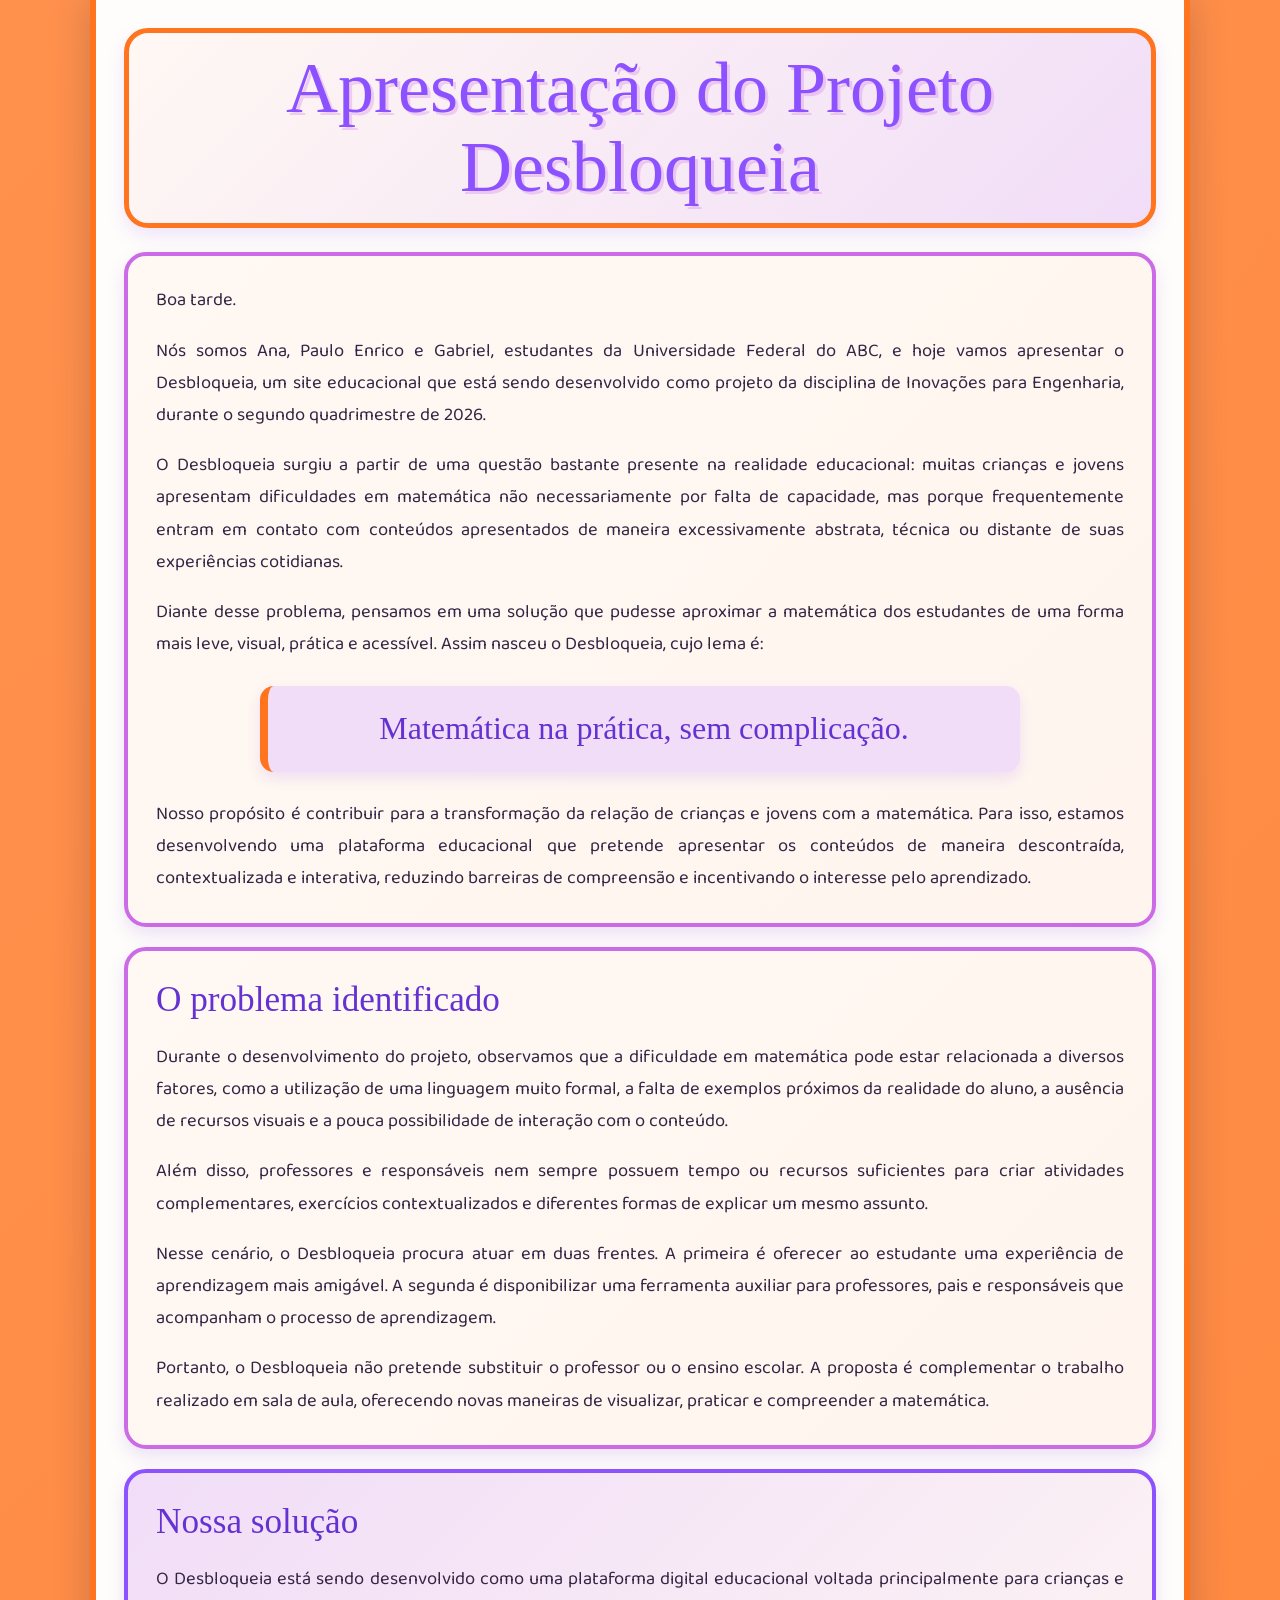
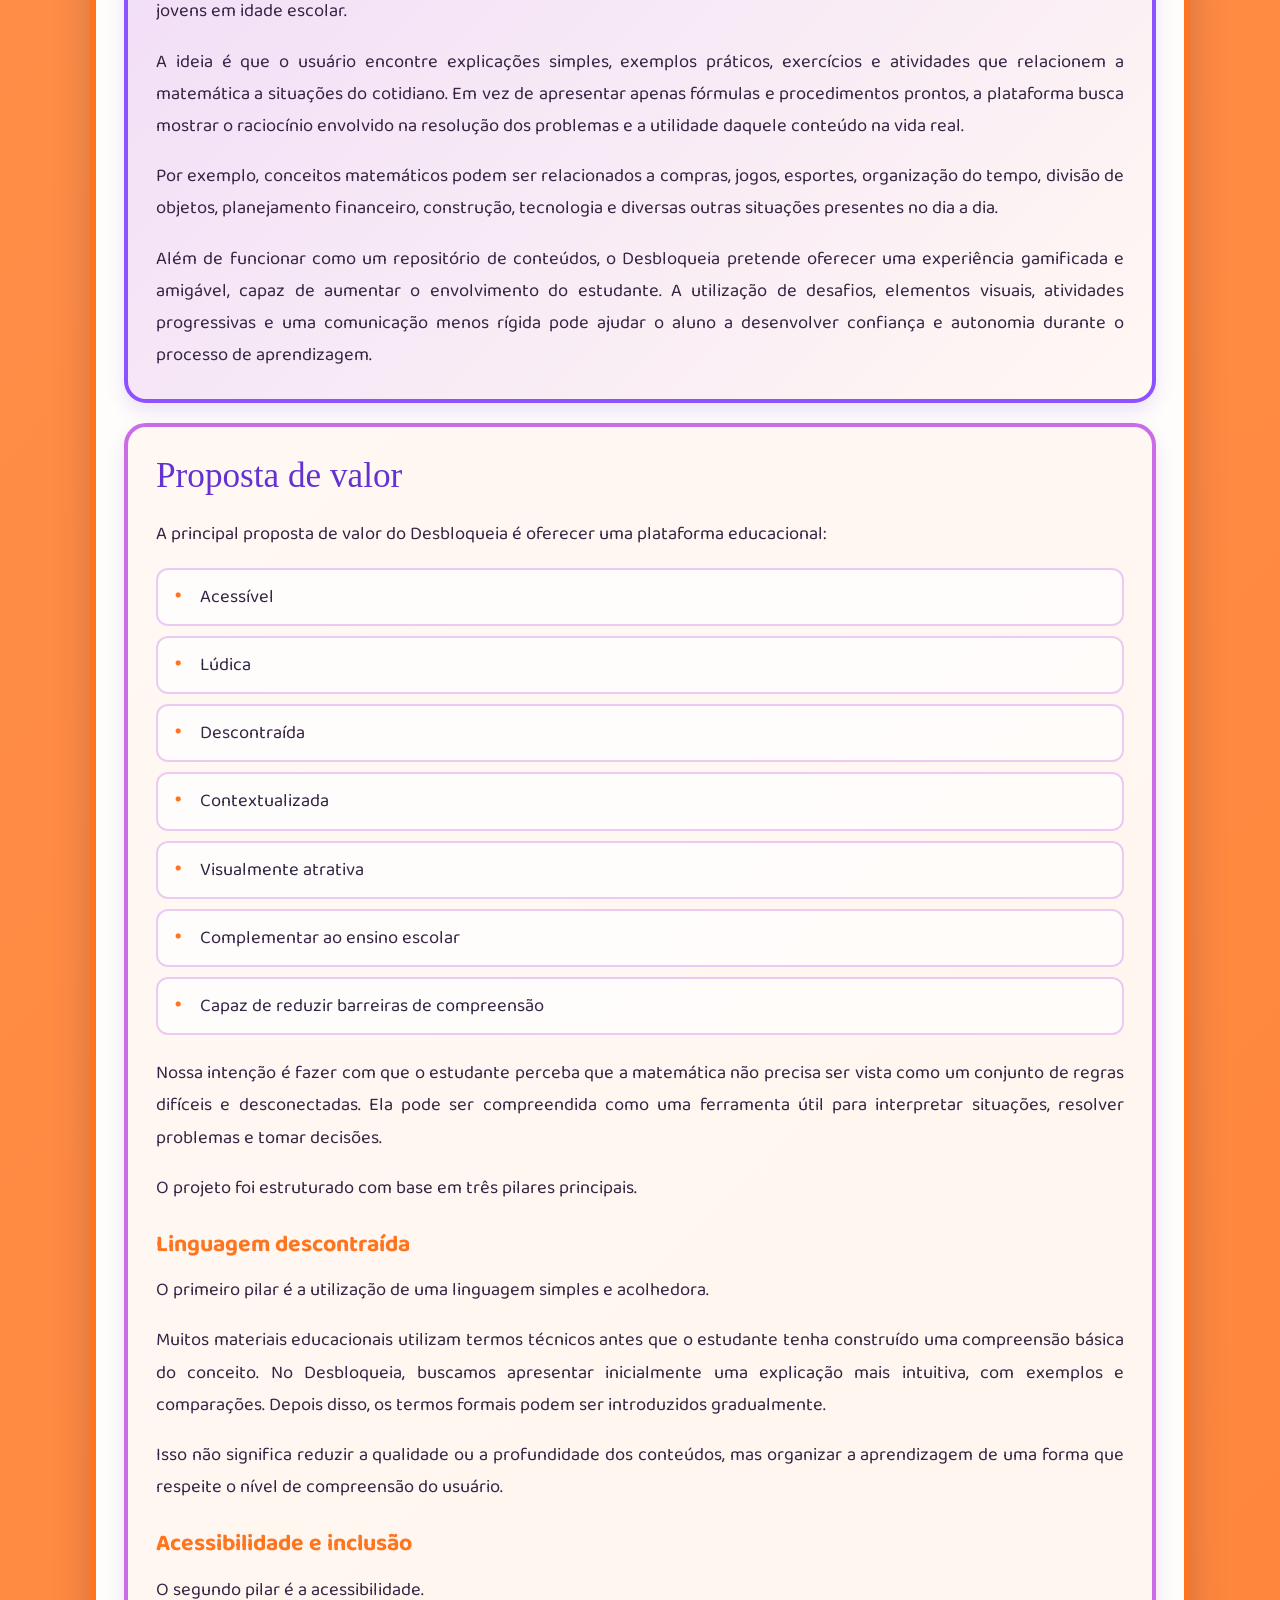
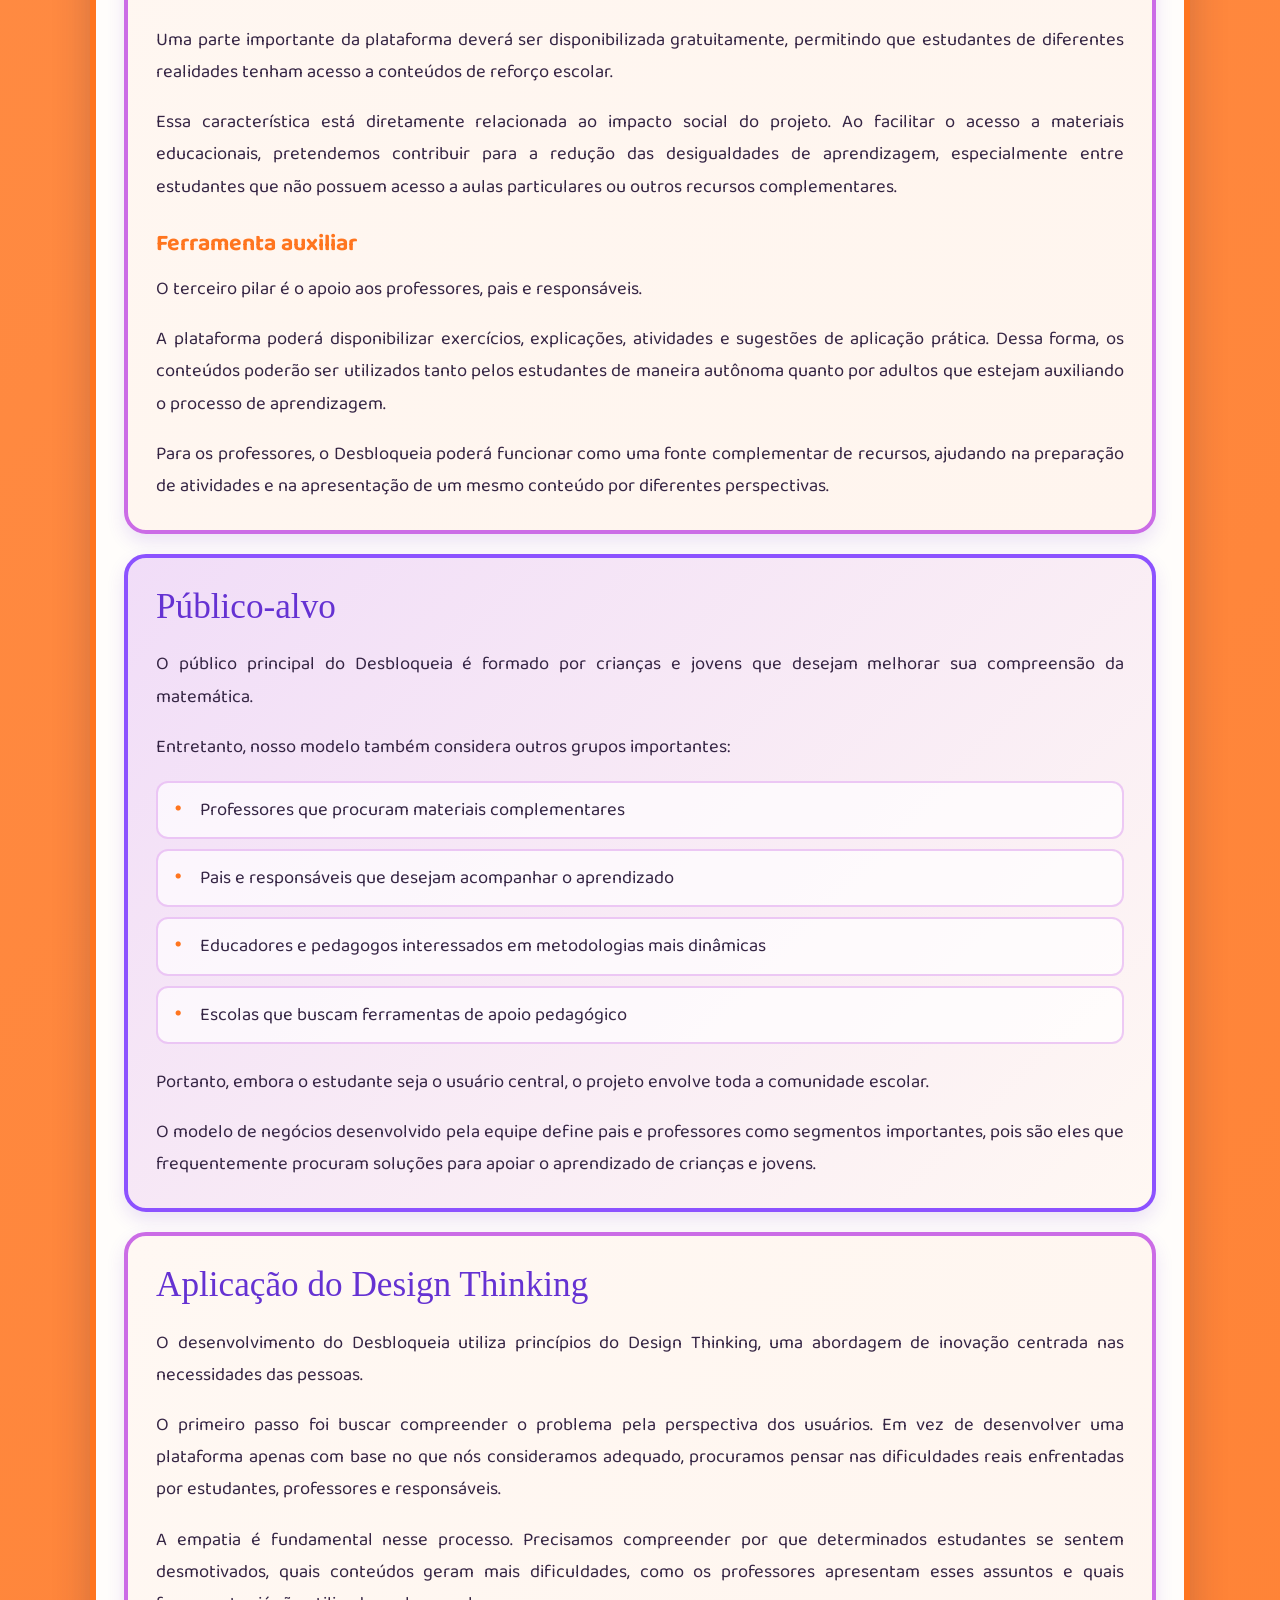
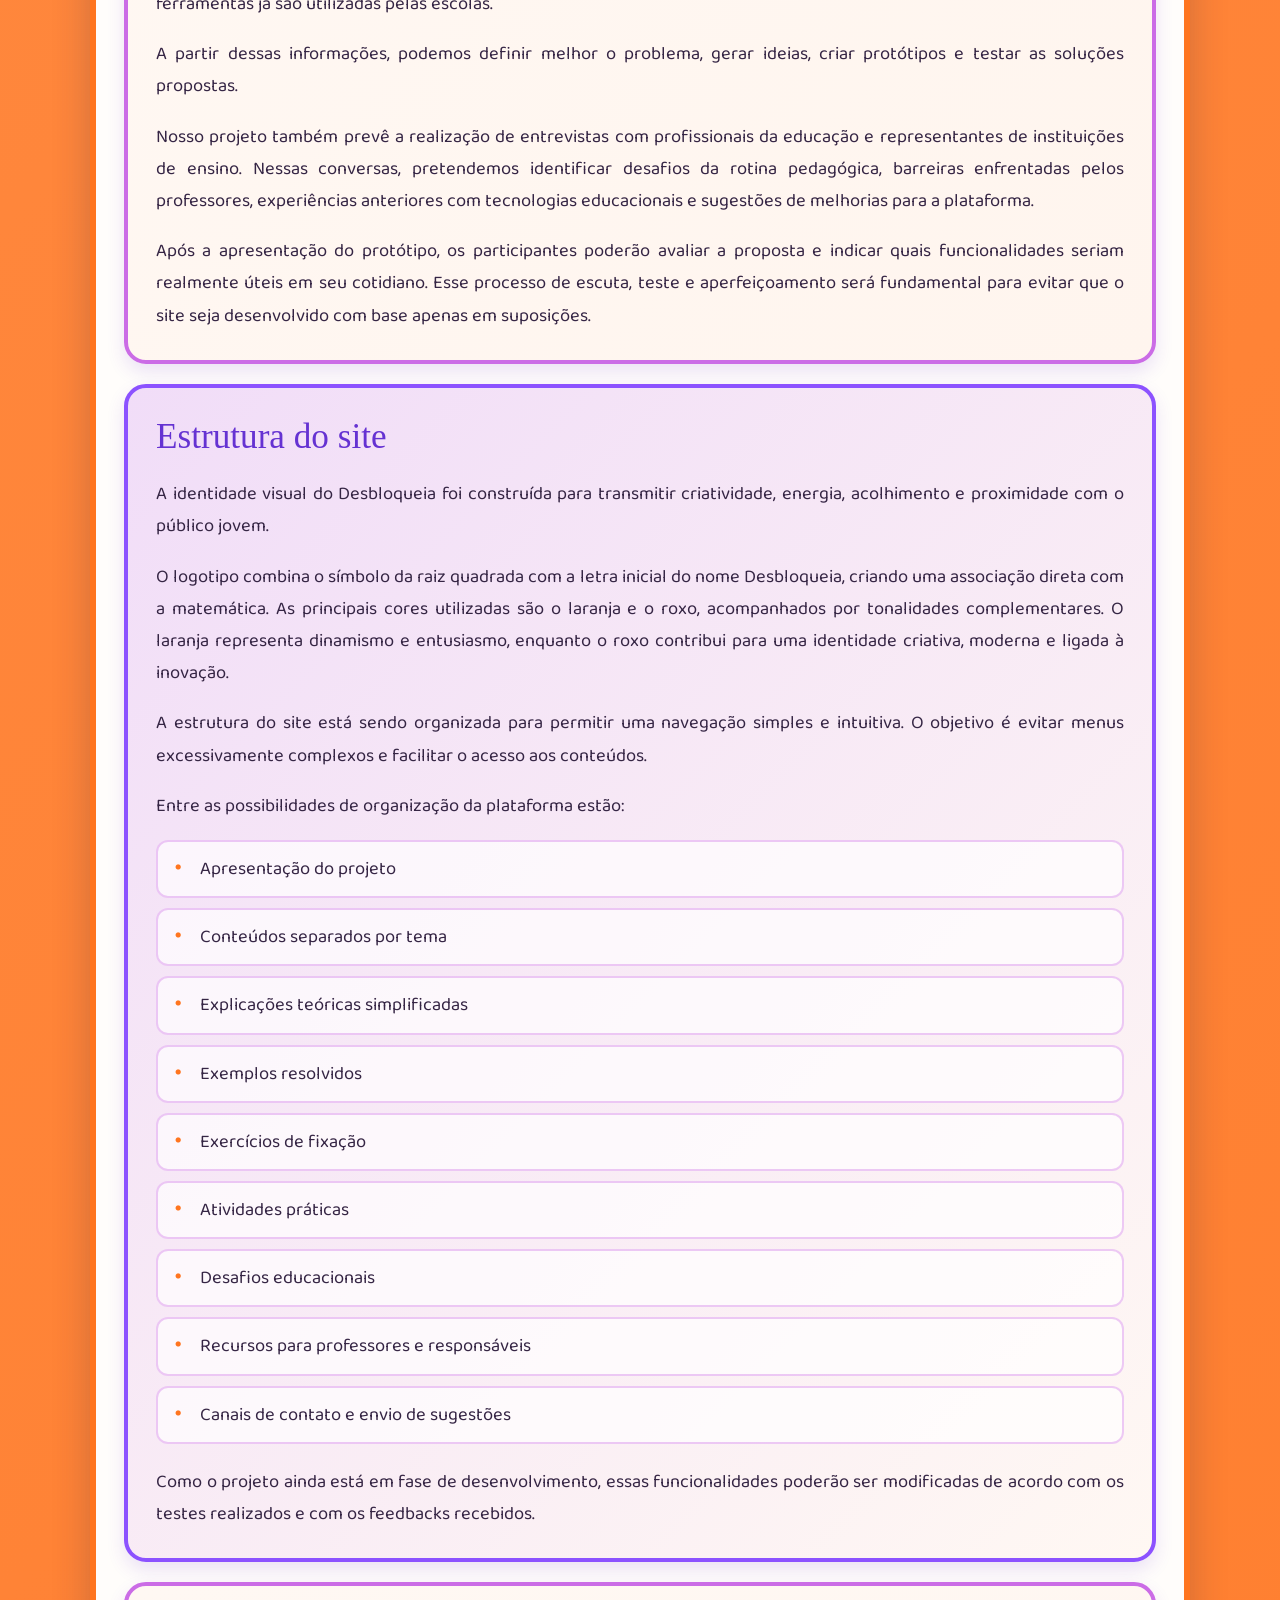
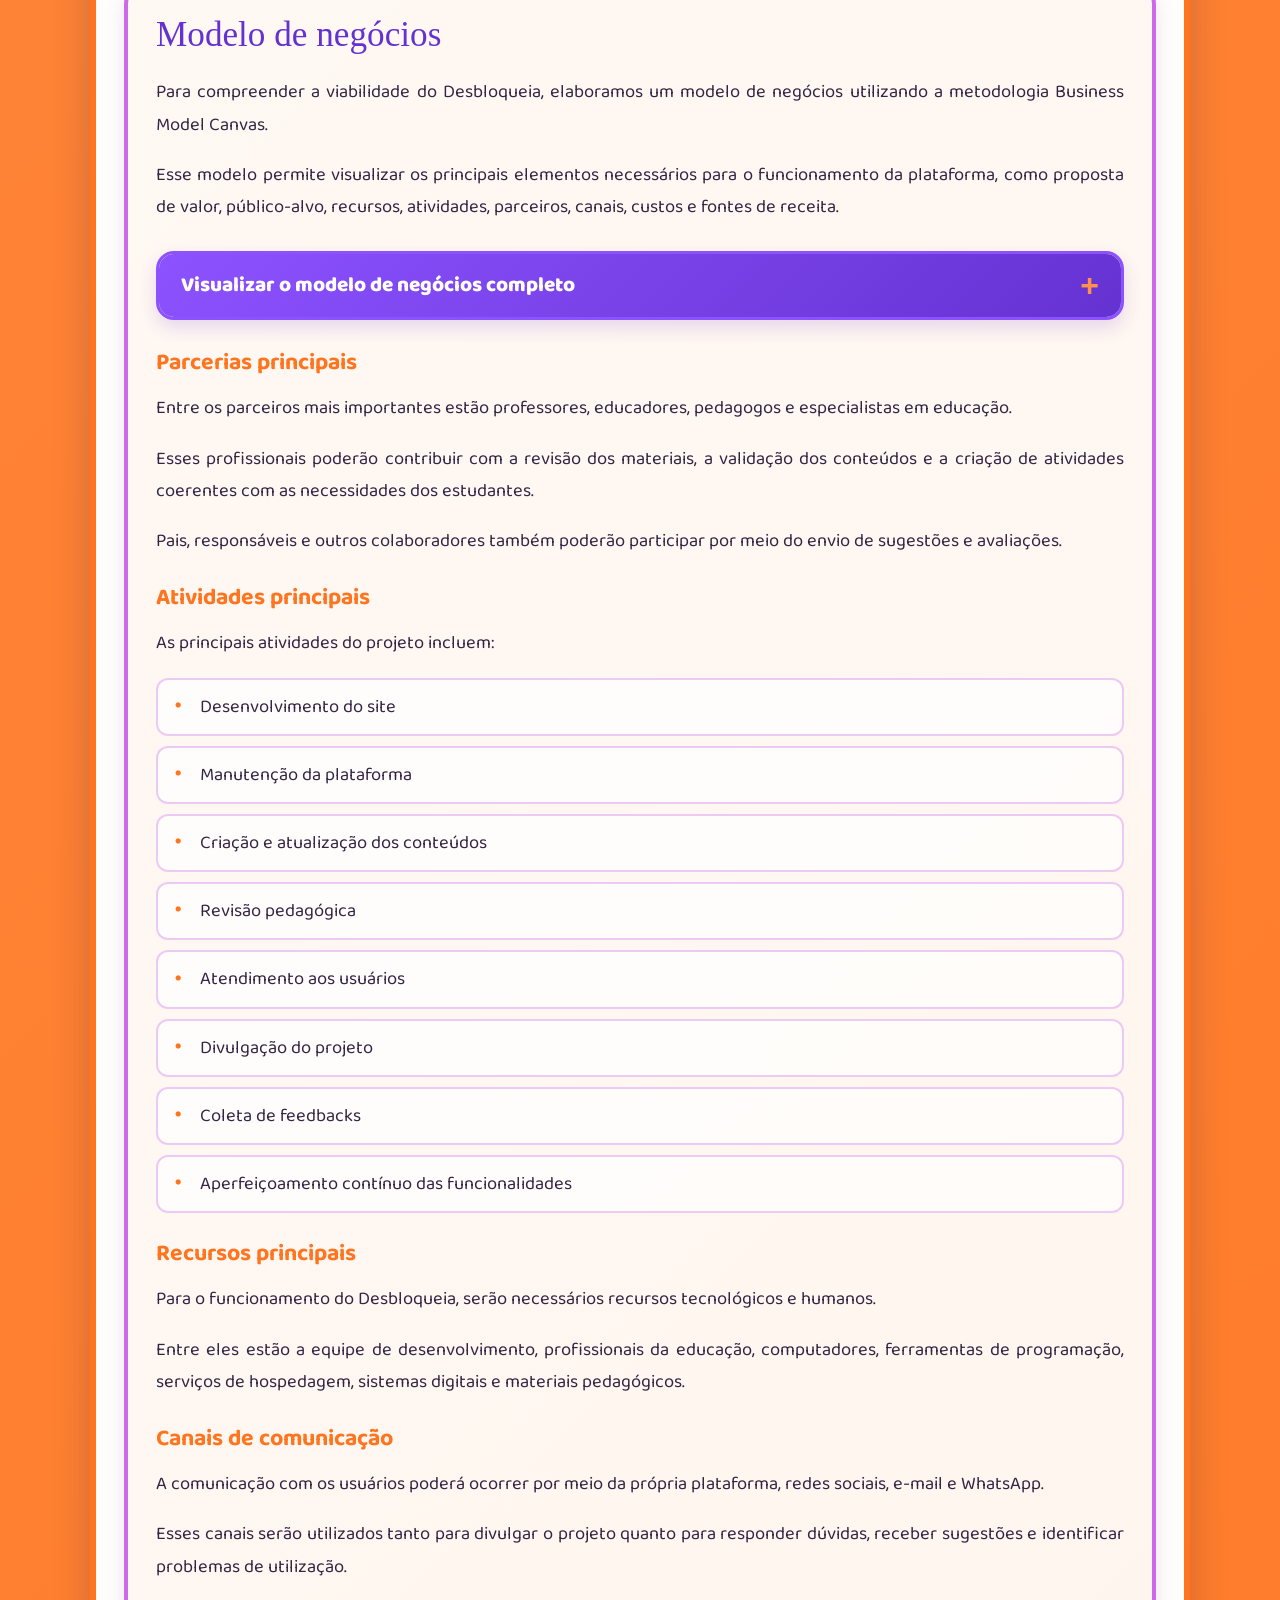
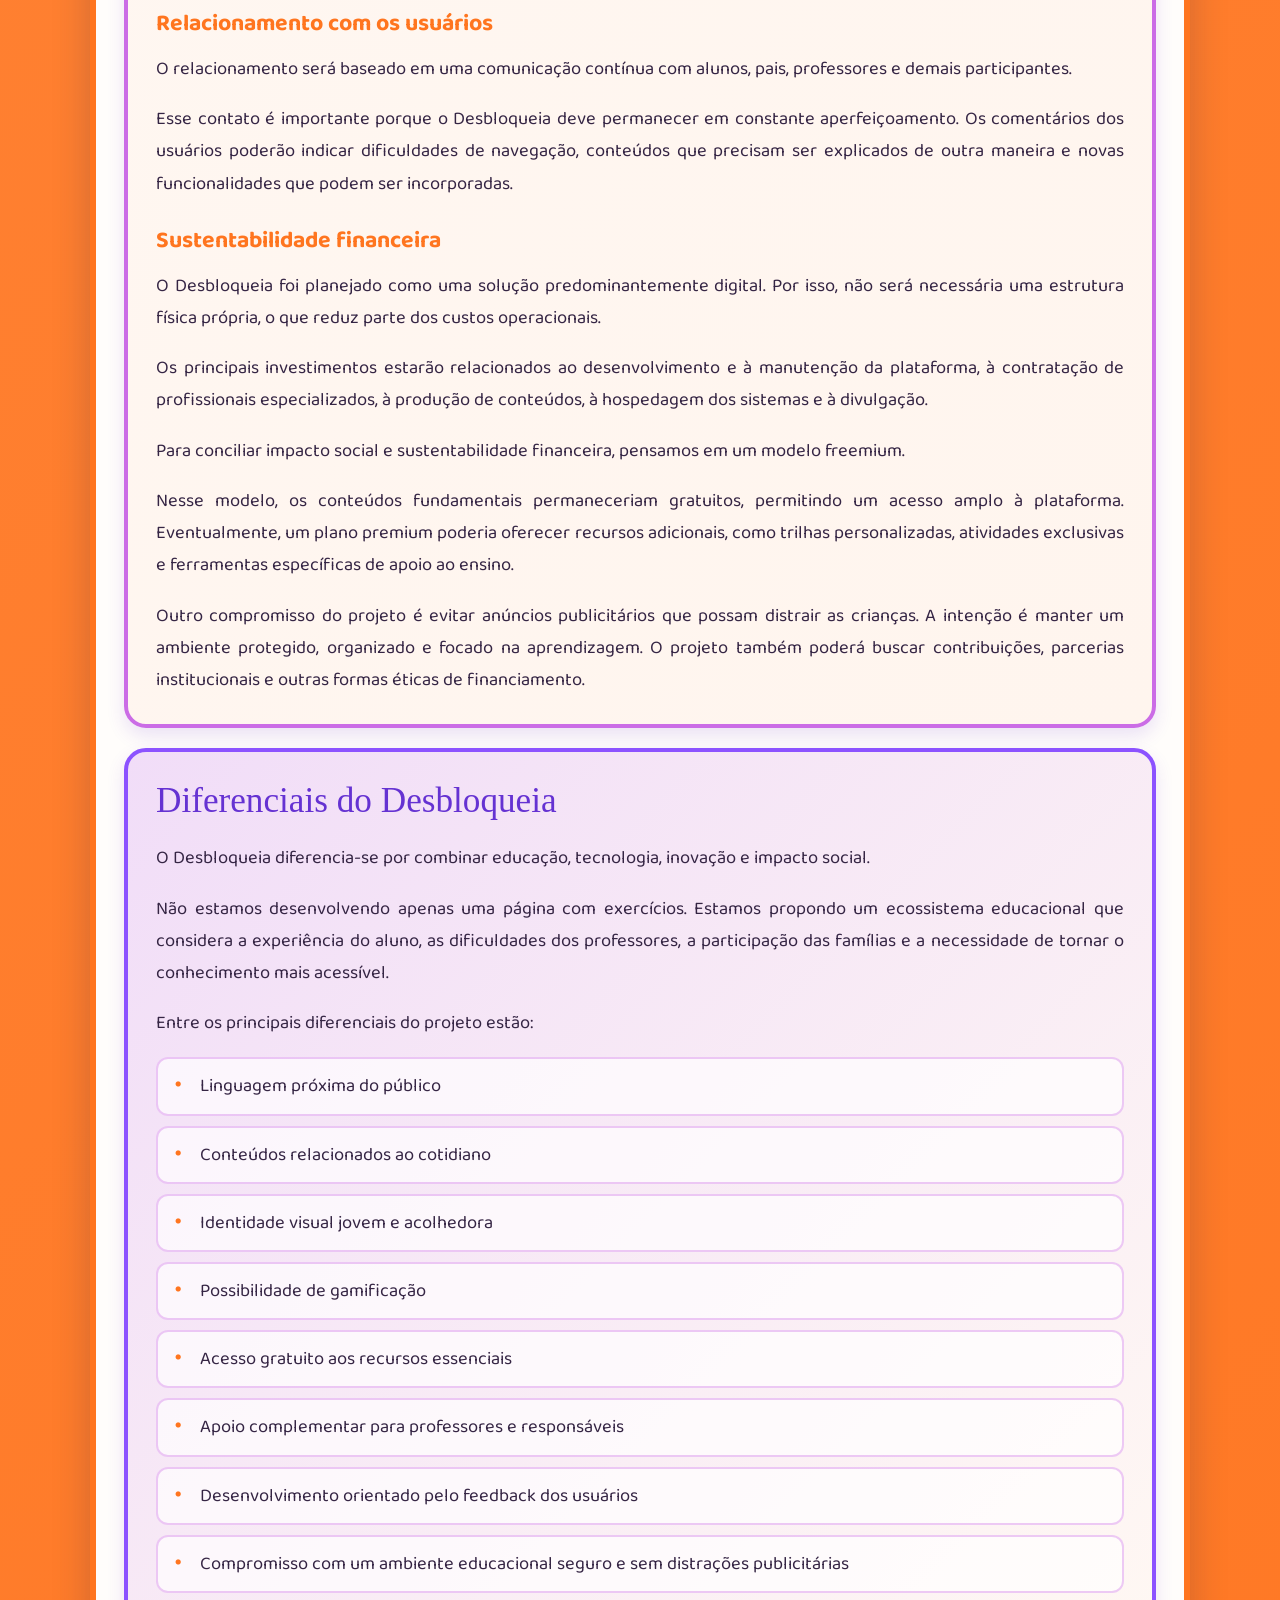
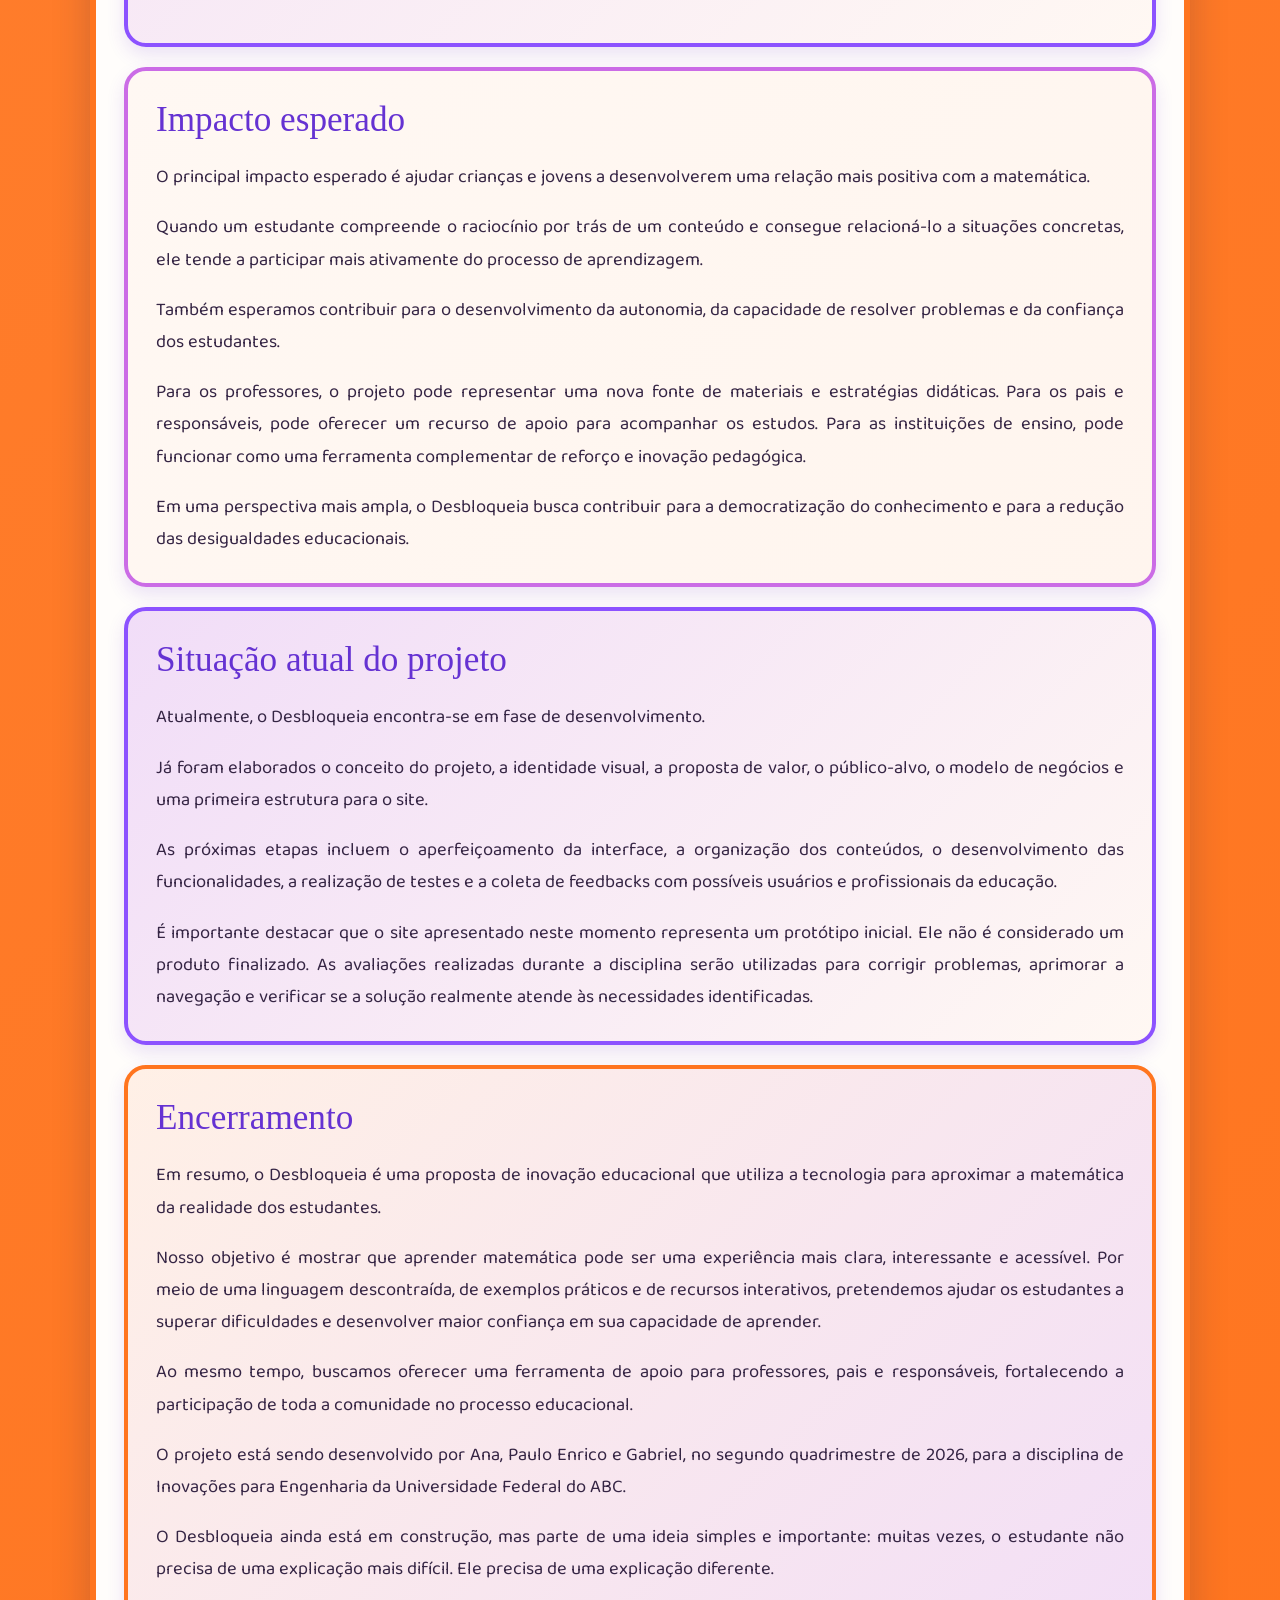
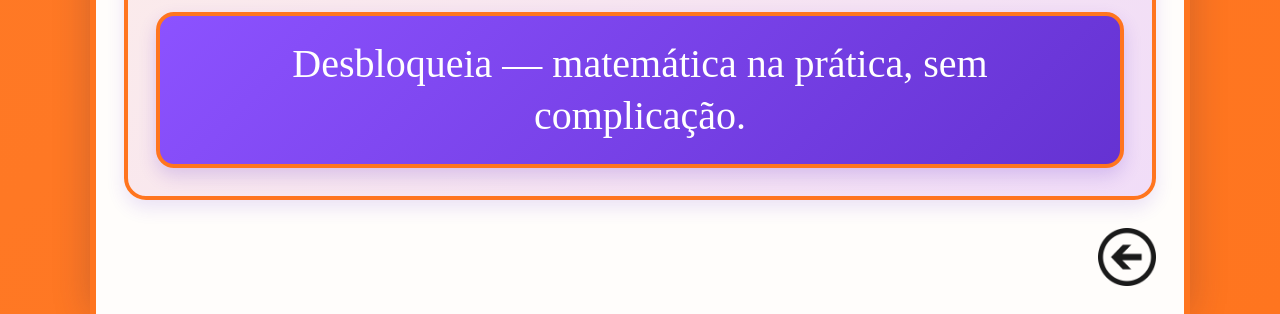
==== commit 47c04dd2: "Update index_apresentacao.html" ====
--- a/index_apresentacao.html
+++ b/index_apresentacao.html
@@ -85,16 +85,6 @@
       text-shadow: 3px 3px 0 rgba(203, 108, 230, 0.28);
     }
 
-    .imagem-central {
-      display: block;
-      width: 100%;
-      height: auto;
-      margin: 0 auto 28px;
-      border: 4px solid var(--roxo);
-      border-radius: 22px;
-      box-shadow: 0 10px 22px rgba(101, 50, 210, 0.18);
-    }
-
     .introducao,
     section {
       width: 100%;
@@ -148,9 +138,9 @@
     }
 
     blockquote {
+      max-width: 760px;
       margin: 26px auto;
       padding: 22px;
-      max-width: 760px;
       color: var(--roxo-escuro);
       background-color: var(--lilas-claro);
       border-left: 8px solid var(--laranja-forte);
@@ -189,6 +179,112 @@
       line-height: 1;
     }
 
+    .modelo-pdf {
+      margin: 28px 0;
+      overflow: hidden;
+      background-color: var(--branco);
+      border: 3px solid var(--roxo);
+      border-radius: 18px;
+      box-shadow: 0 8px 18px rgba(101, 50, 210, 0.16);
+    }
+
+    .modelo-pdf summary {
+      position: relative;
+      padding: 18px 64px 18px 22px;
+      color: var(--branco);
+      background: linear-gradient(
+        135deg,
+        var(--roxo) 0%,
+        var(--roxo-escuro) 100%
+      );
+      font-size: 1.3rem;
+      font-weight: 800;
+      line-height: 1.3;
+      cursor: pointer;
+      list-style: none;
+      user-select: none;
+    }
+
+    .modelo-pdf summary::-webkit-details-marker {
+      display: none;
+    }
+
+    .modelo-pdf summary::after {
+      content: "+";
+      position: absolute;
+      top: 50%;
+      right: 22px;
+      transform: translateY(-50%);
+      color: var(--laranja-claro);
+      font-family: Arial, sans-serif;
+      font-size: 2rem;
+      font-weight: bold;
+    }
+
+    .modelo-pdf[open] summary::after {
+      content: "−";
+    }
+
+    .modelo-pdf summary:hover {
+      background: linear-gradient(
+        135deg,
+        var(--roxo-escuro) 0%,
+        var(--roxo) 100%
+      );
+    }
+
+    .modelo-pdf summary:focus-visible {
+      outline: 4px solid var(--laranja-forte);
+      outline-offset: -4px;
+    }
+
+    .pdf-conteudo {
+      padding: 16px;
+      background: linear-gradient(
+        135deg,
+        var(--lilas-claro) 0%,
+        var(--laranja-suave) 100%
+      );
+    }
+
+    .pdf-visualizador {
+      display: block;
+      width: 100%;
+      height: 720px;
+      background-color: var(--branco);
+      border: 2px solid var(--lilas);
+      border-radius: 12px;
+    }
+
+    .pdf-link {
+      display: block;
+      width: fit-content;
+      margin: 16px auto 0;
+      padding: 11px 20px;
+      color: var(--branco);
+      background-color: var(--laranja-forte);
+      border: 3px solid var(--laranja-forte);
+      border-radius: 12px;
+      font-weight: 800;
+      text-align: center;
+      text-decoration: none;
+      transition:
+        color 0.2s ease,
+        background-color 0.2s ease,
+        transform 0.2s ease;
+    }
+
+    .pdf-link:hover {
+      color: var(--laranja-forte);
+      background-color: var(--branco);
+      transform: translateY(-2px);
+    }
+
+    .pdf-link:focus-visible {
+      outline: 3px solid var(--roxo);
+      outline-offset: 4px;
+    }
+
     .encerramento {
       border-color: var(--laranja-forte);
       background: linear-gradient(
@@ -252,11 +348,6 @@
         padding: 14px;
         border-width: 4px;
         border-radius: 18px;
-      }
-
-      .imagem-central {
-        border-width: 3px;
-        border-radius: 16px;
       }
 
       .introducao,
@@ -289,6 +380,19 @@
       li::before {
         left: 13px;
       }
+
+      .modelo-pdf summary {
+        padding: 16px 56px 16px 18px;
+        font-size: 1.15rem;
+      }
+
+      .modelo-pdf summary::after {
+        right: 18px;
+      }
+
+      .pdf-visualizador {
+        height: 550px;
+      }
     }
 
     @media (max-width: 480px) {
@@ -303,10 +407,6 @@
         margin-bottom: 16px;
       }
 
-      .imagem-central {
-        margin-bottom: 20px;
-      }
-
       .introducao,
       section {
         margin: 16px 0;
@@ -315,6 +415,14 @@
 
       blockquote {
         font-size: 1.45rem;
+      }
+
+      .pdf-conteudo {
+        padding: 10px;
+      }
+
+      .pdf-visualizador {
+        height: 450px;
       }
     }
   </style>
@@ -325,12 +433,6 @@
     <header>
       <h1 class="titulo-principal">Apresentação do Projeto Desbloqueia</h1>
     </header>
-
-    <img
-      src="imagens/Capa.png"
-      alt="Capa do projeto Desbloqueia"
-      class="imagem-central"
-    >
 
     <article>
       <div class="introducao">
@@ -483,6 +585,27 @@
 
         <p>Esse modelo permite visualizar os principais elementos necessários para o funcionamento da plataforma, como proposta de valor, público-alvo, recursos, atividades, parceiros, canais, custos e fontes de receita.</p>
 
+        <details class="modelo-pdf">
+          <summary>Visualizar o modelo de negócios completo</summary>
+
+          <div class="pdf-conteudo">
+            <iframe
+              src="arquivos/modelo-de-negocio.pdf"
+              title="Modelo de negócios do projeto Desbloqueia"
+              class="pdf-visualizador"
+            ></iframe>
+
+            <a
+              href="arquivos/modelo-de-negocio.pdf"
+              target="_blank"
+              rel="noopener noreferrer"
+              class="pdf-link"
+            >
+              Abrir PDF em uma nova aba
+            </a>
+          </div>
+        </details>
+
         <h3>Parcerias principais</h3>
 
         <p>Entre os parceiros mais importantes estão professores, educadores, pedagogos e especialistas em educação.</p>
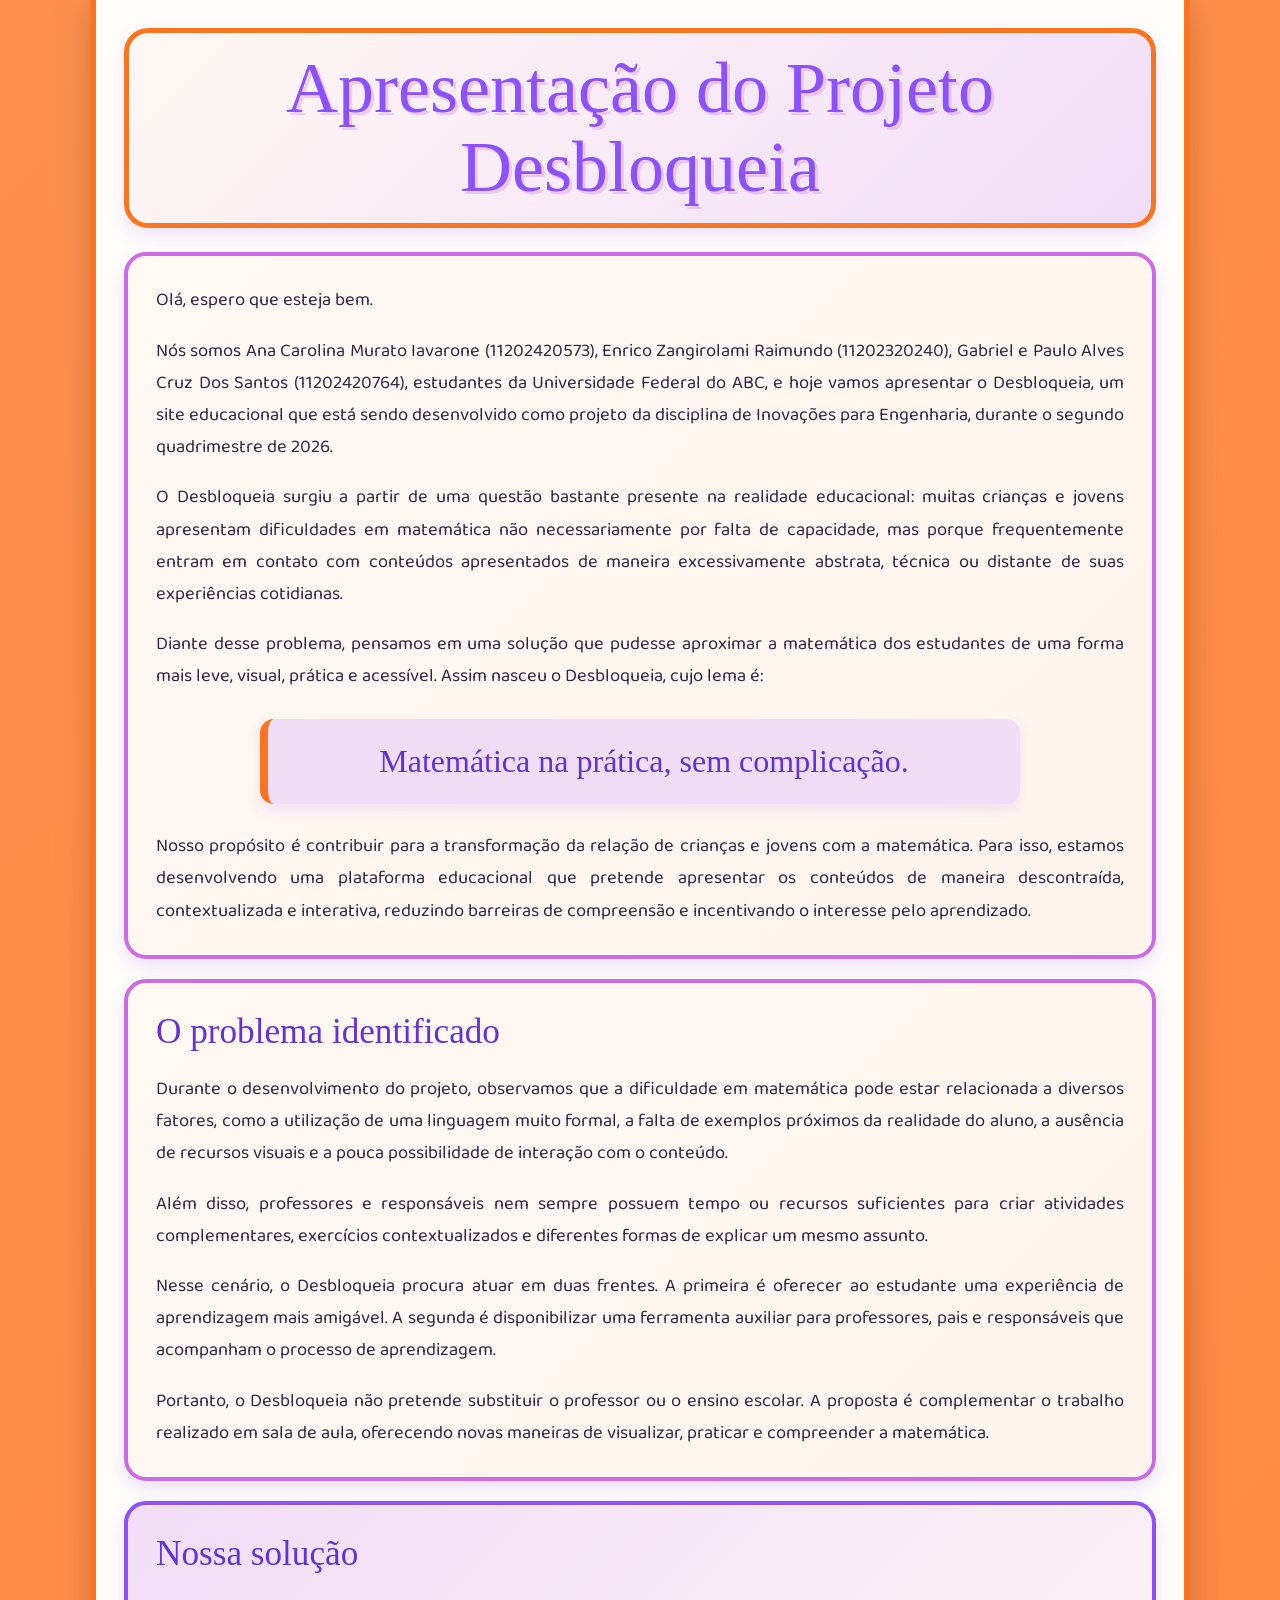
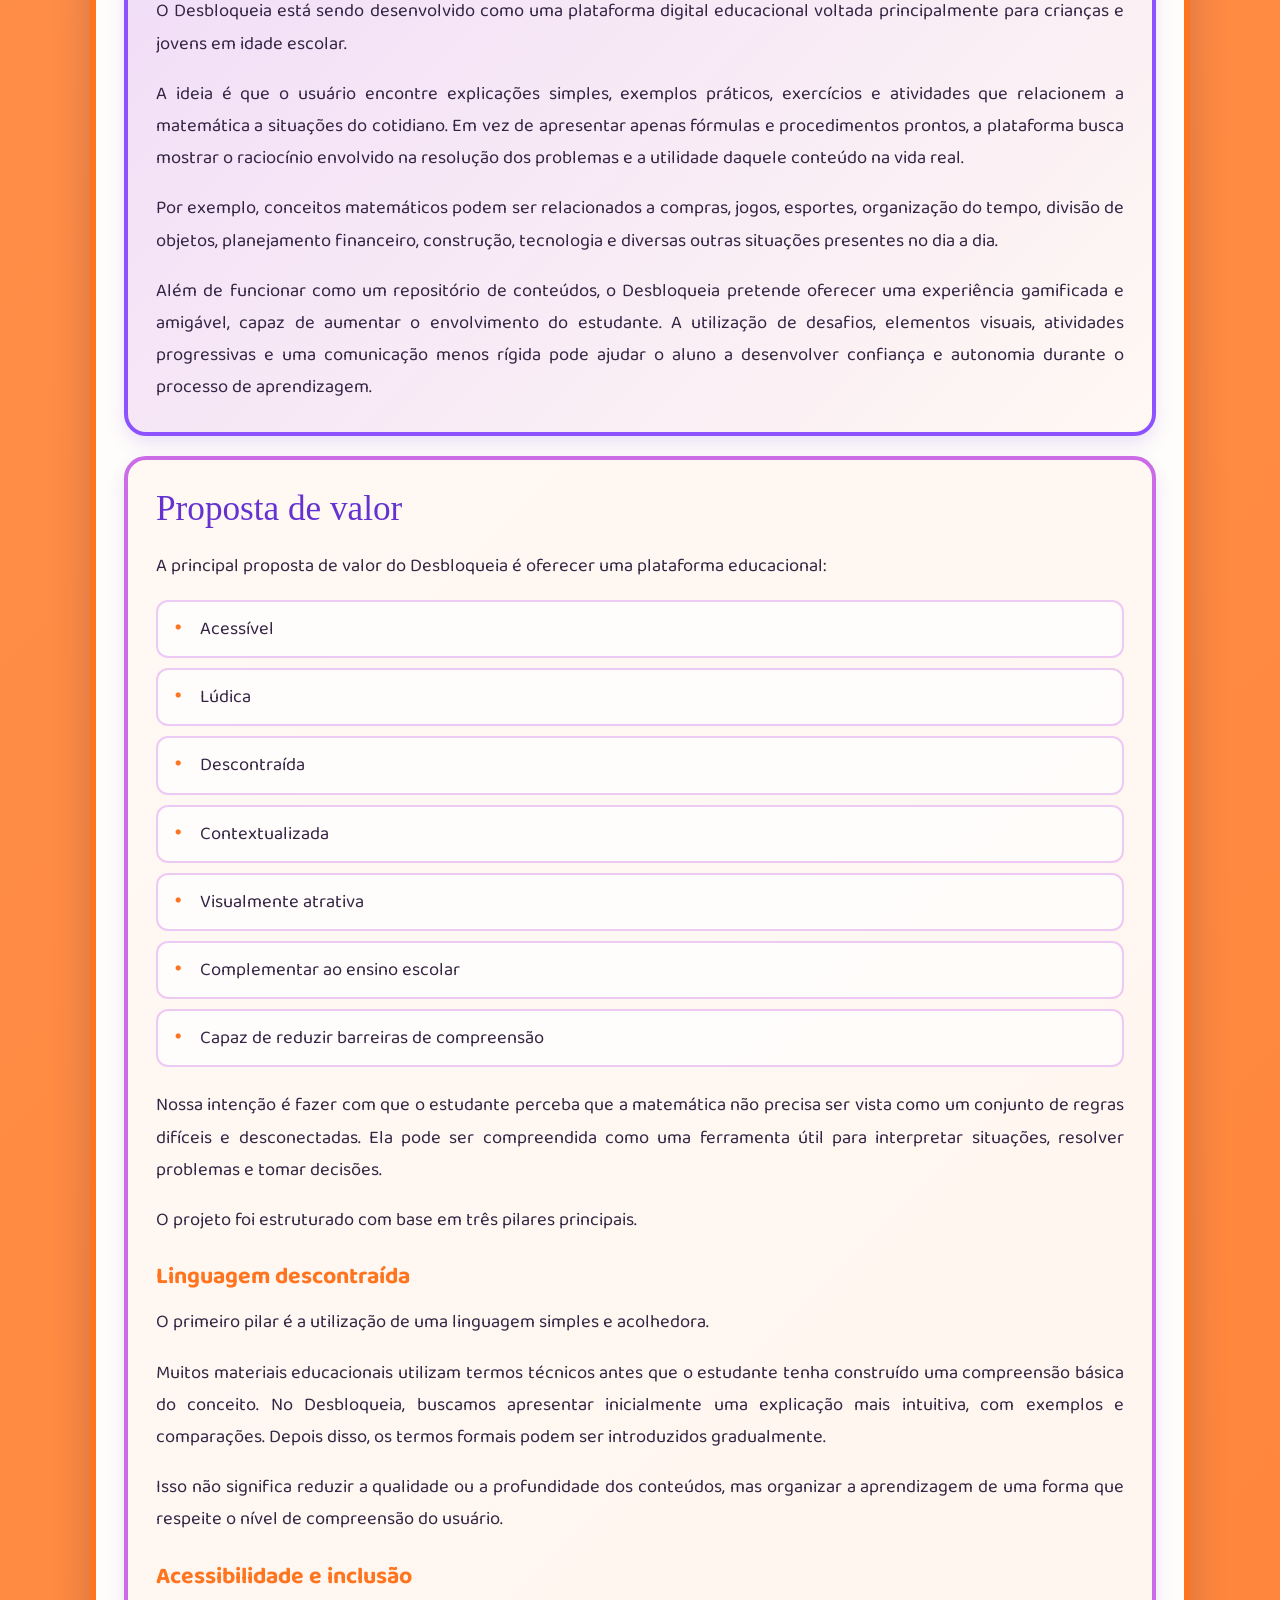
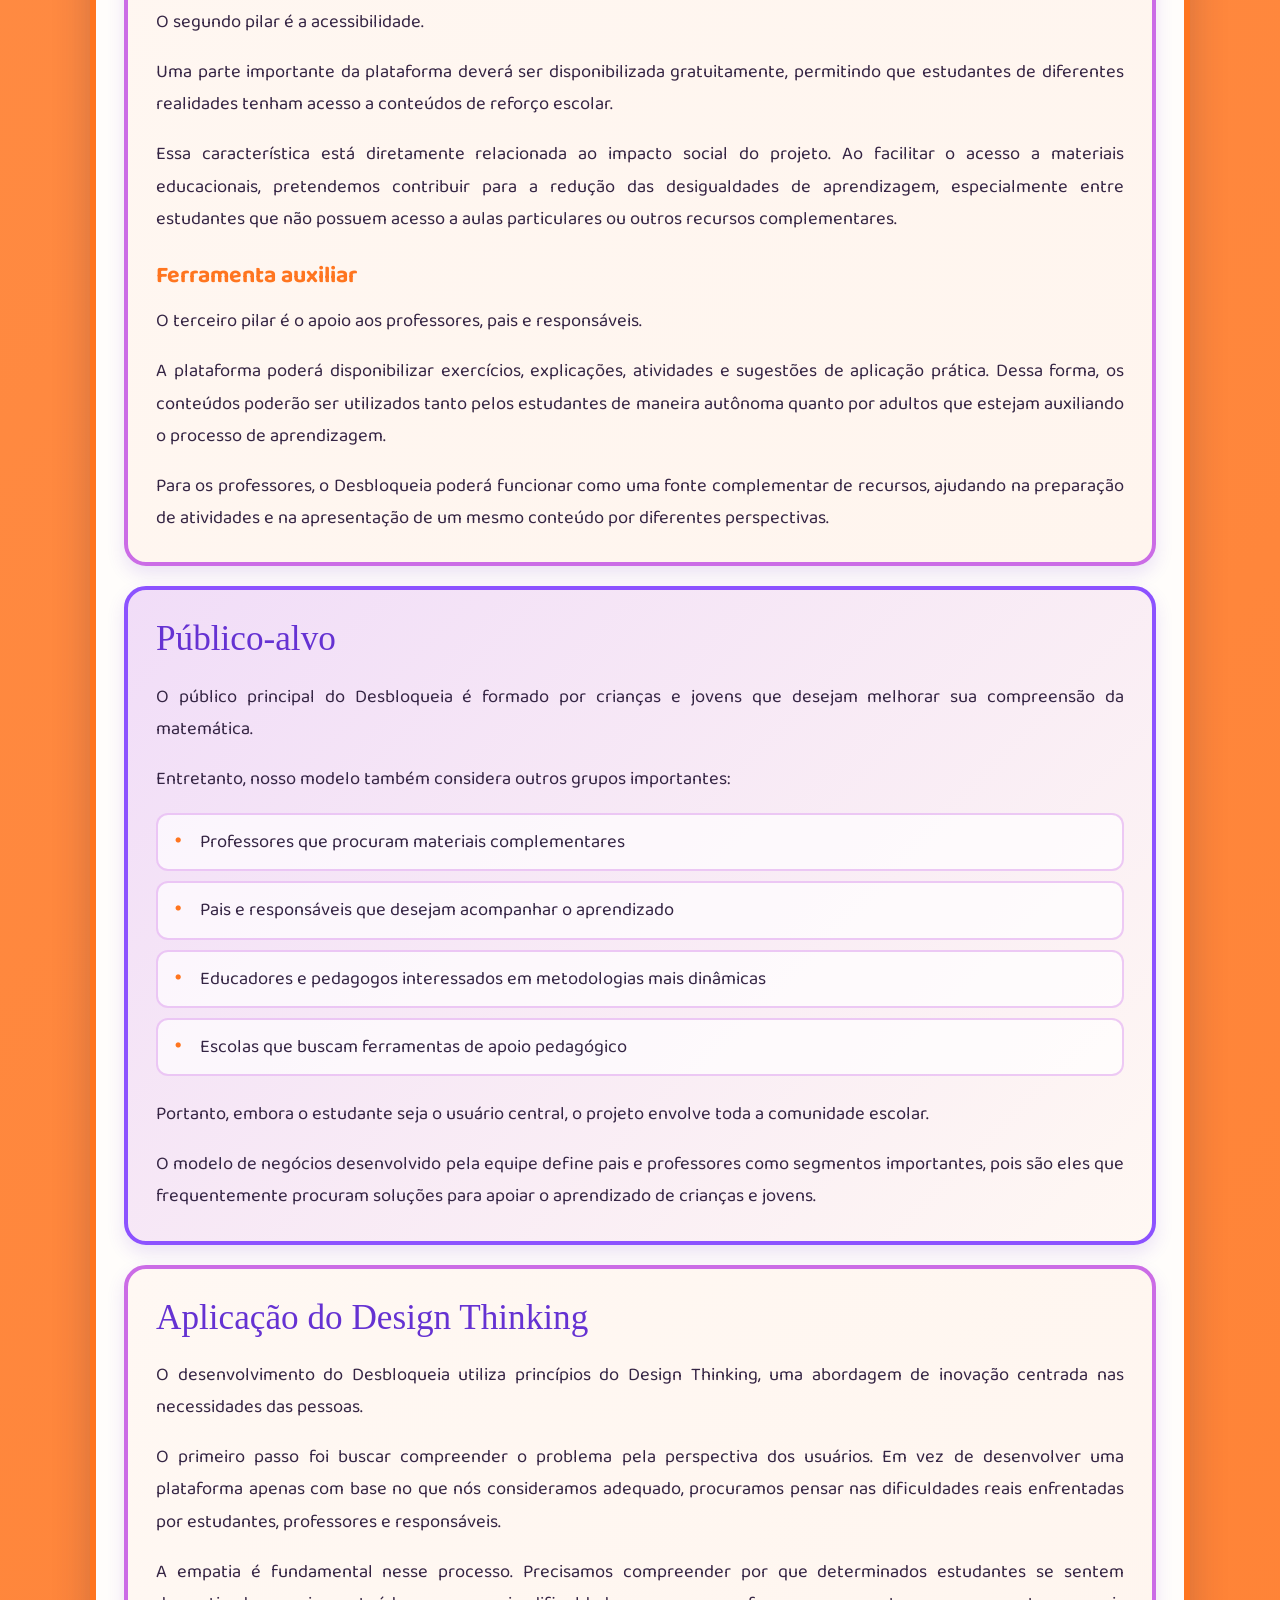
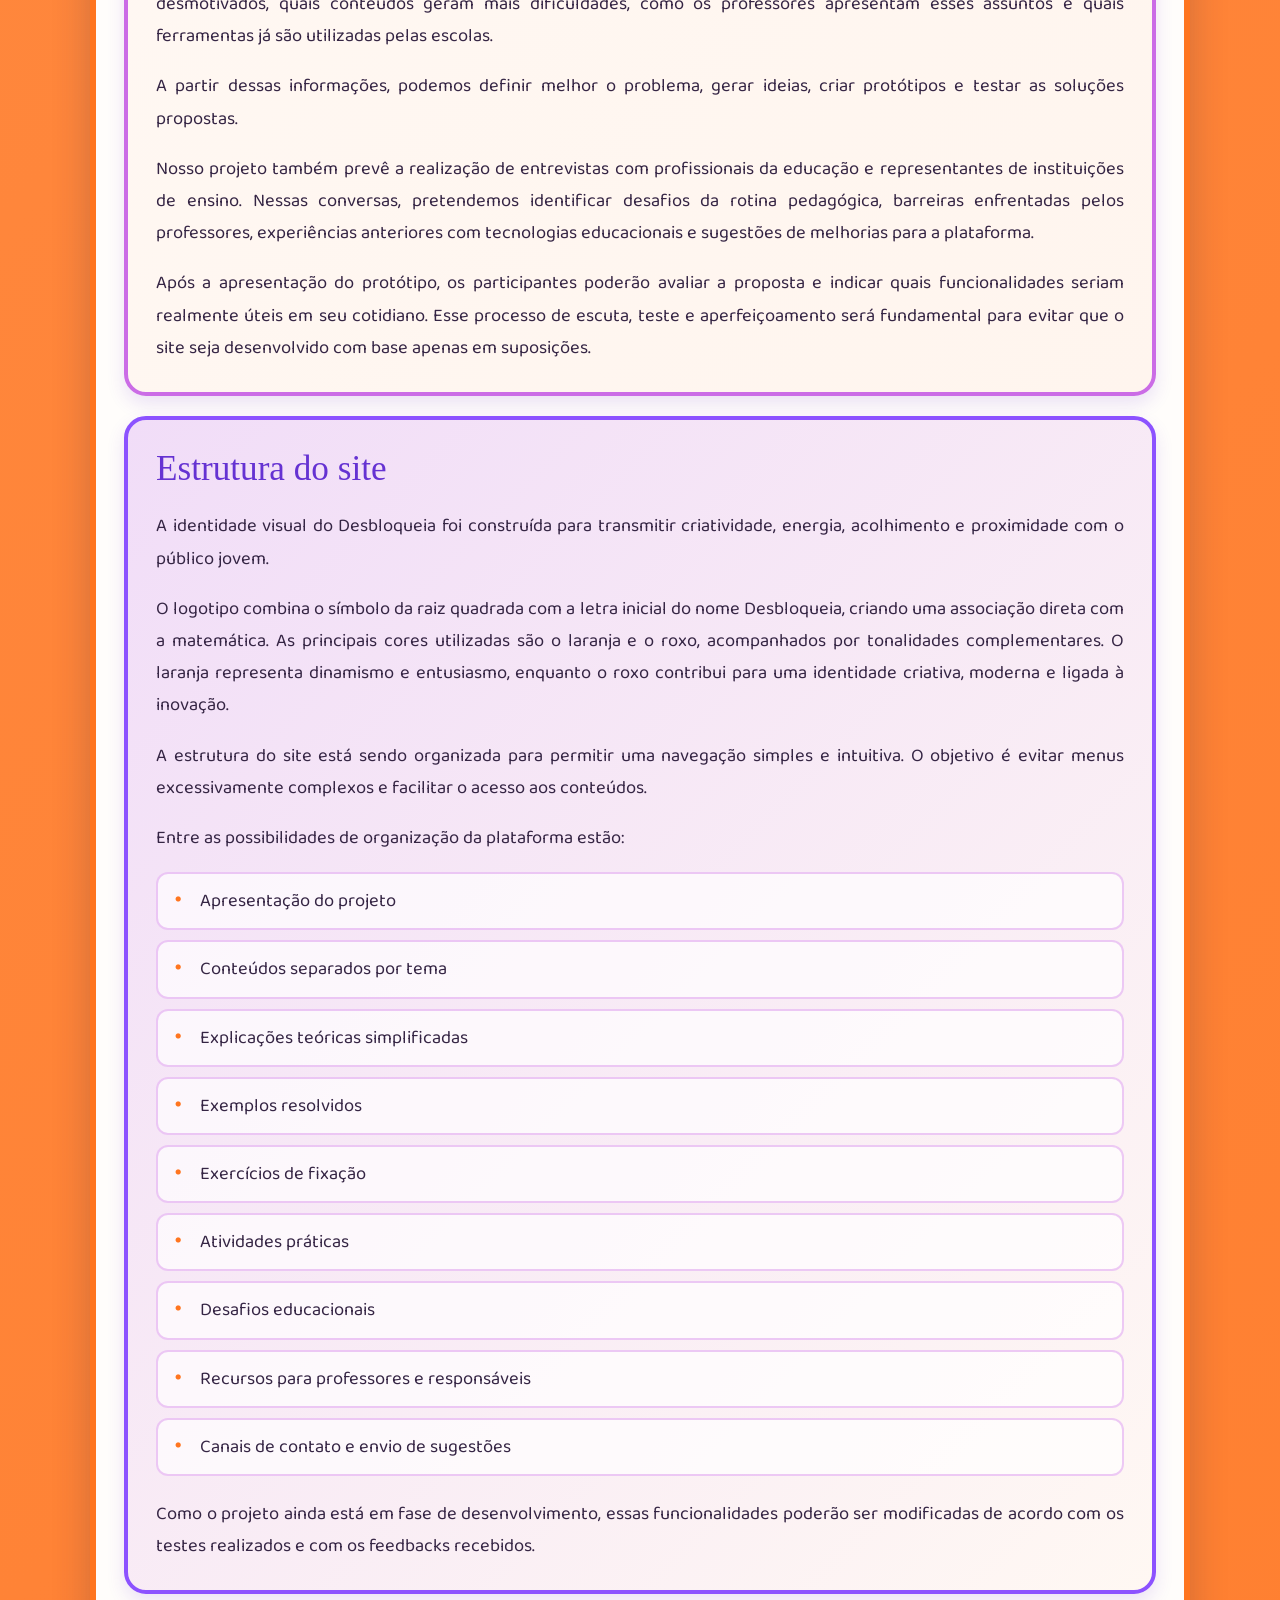
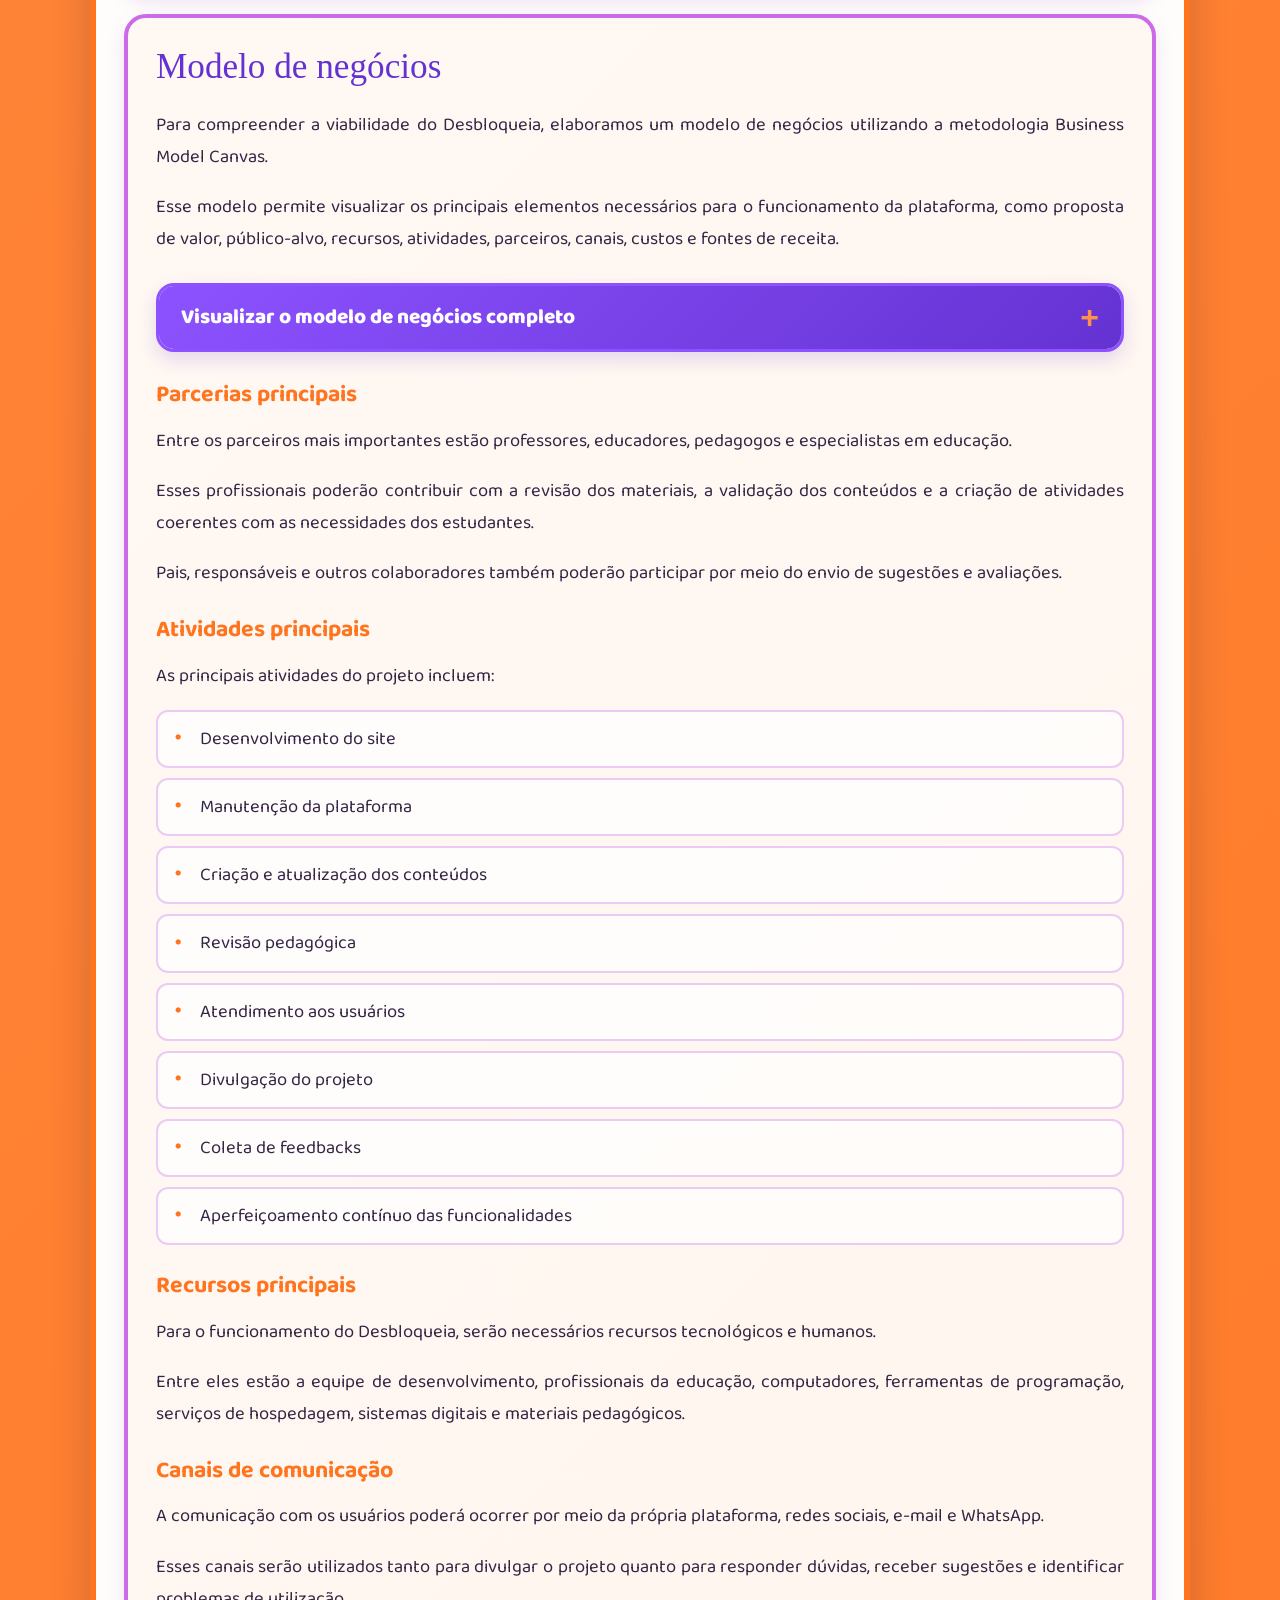
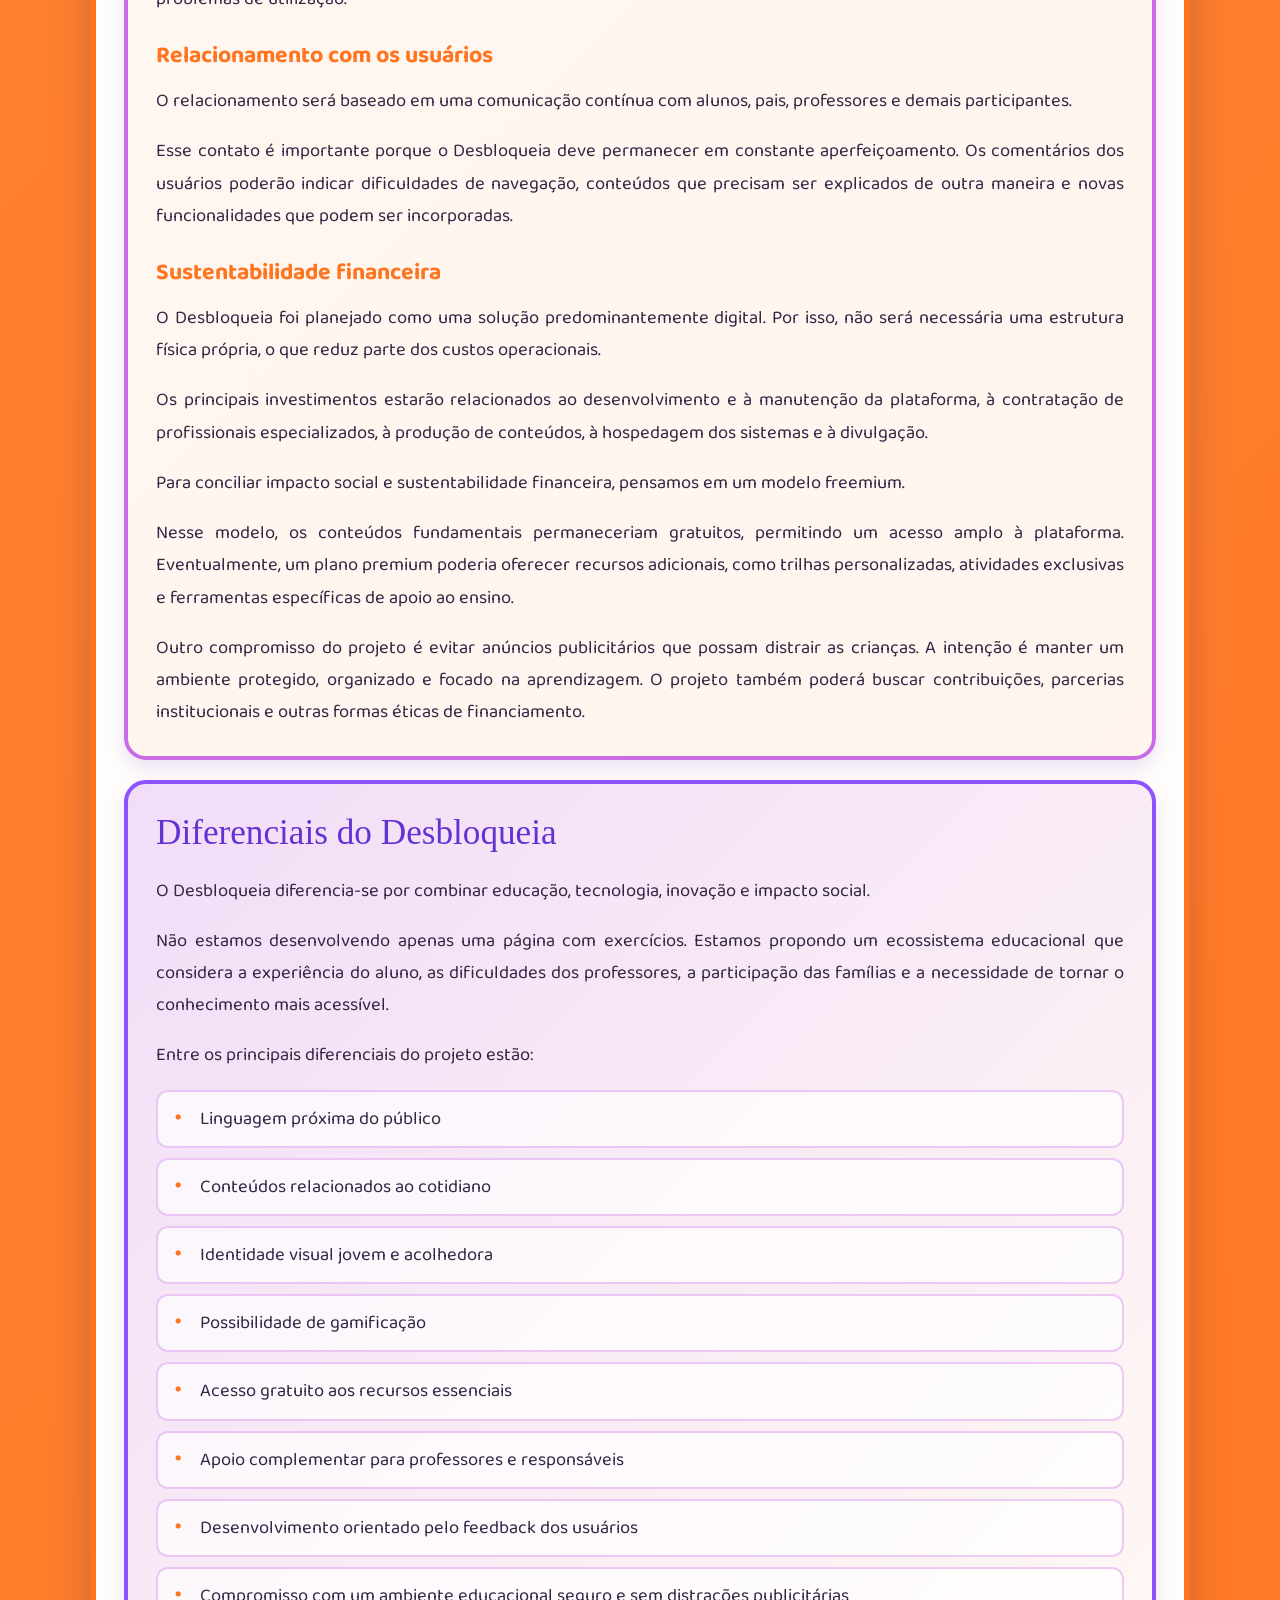
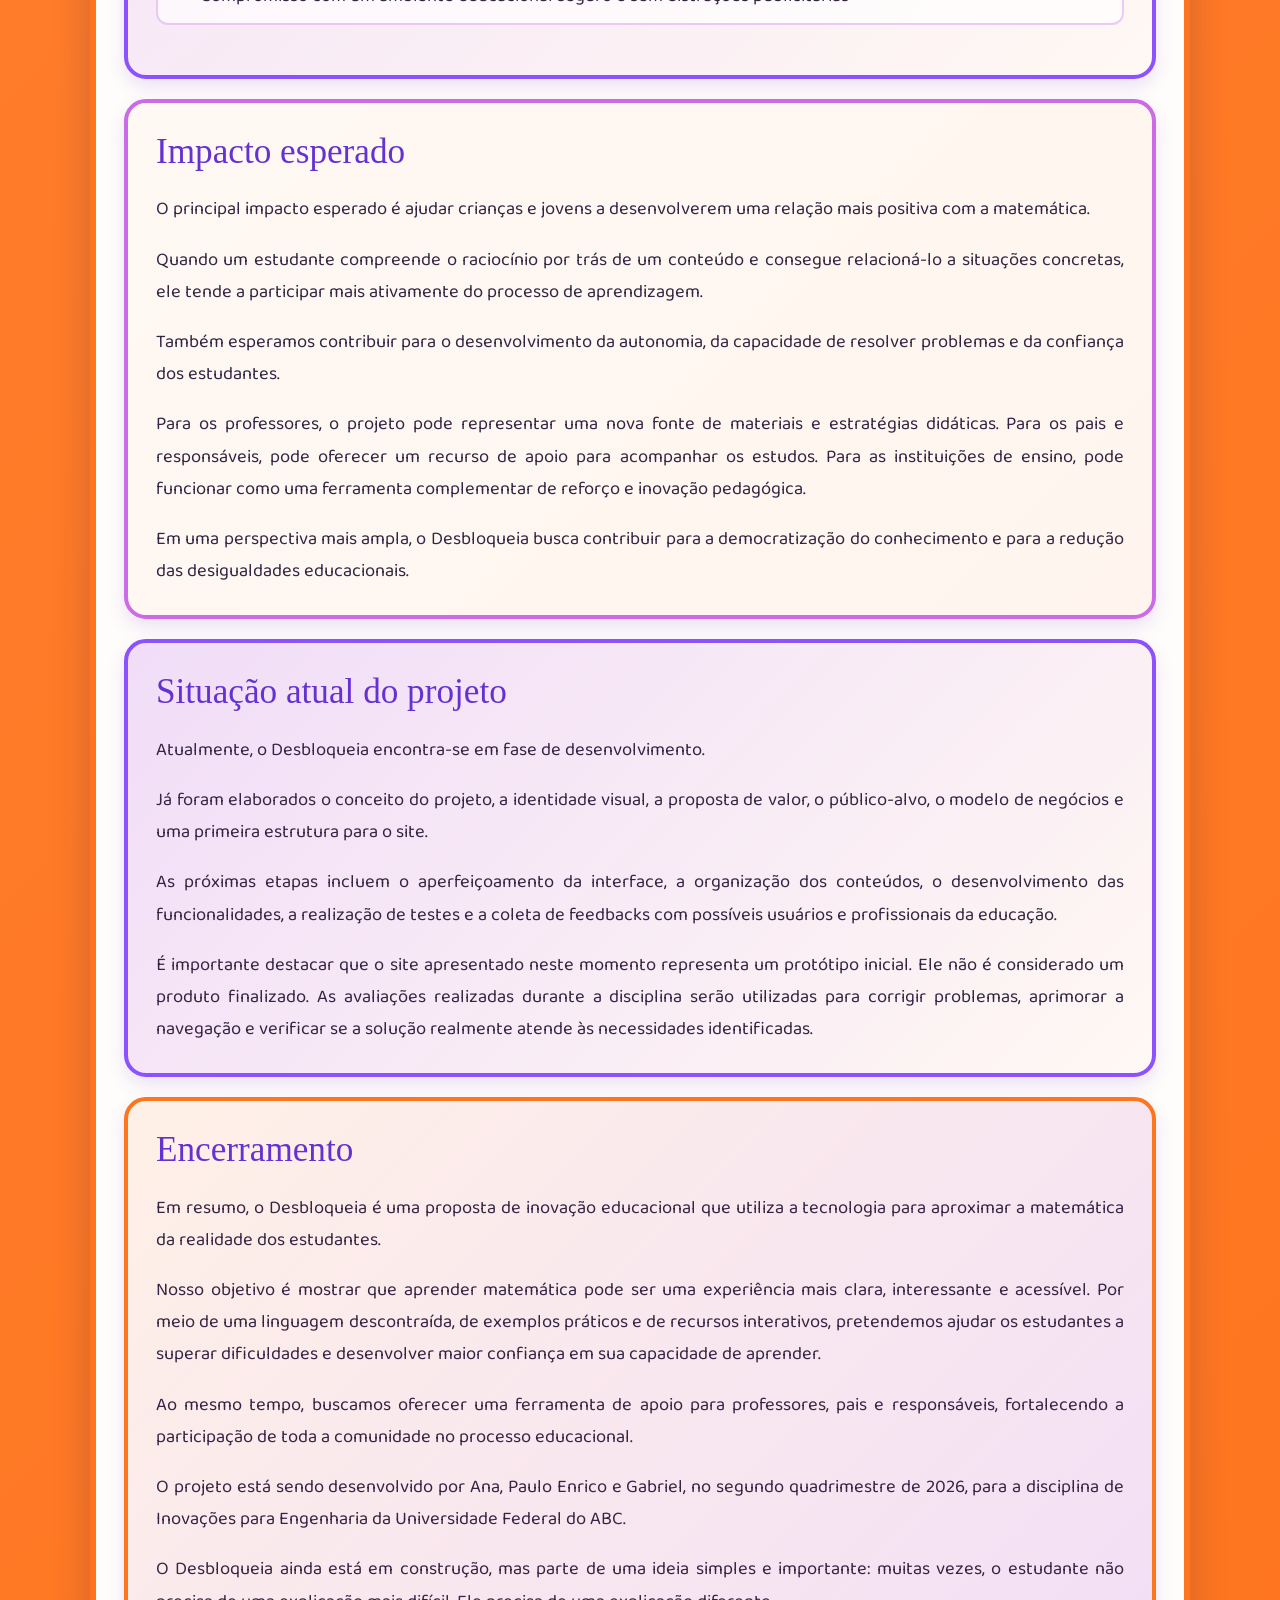
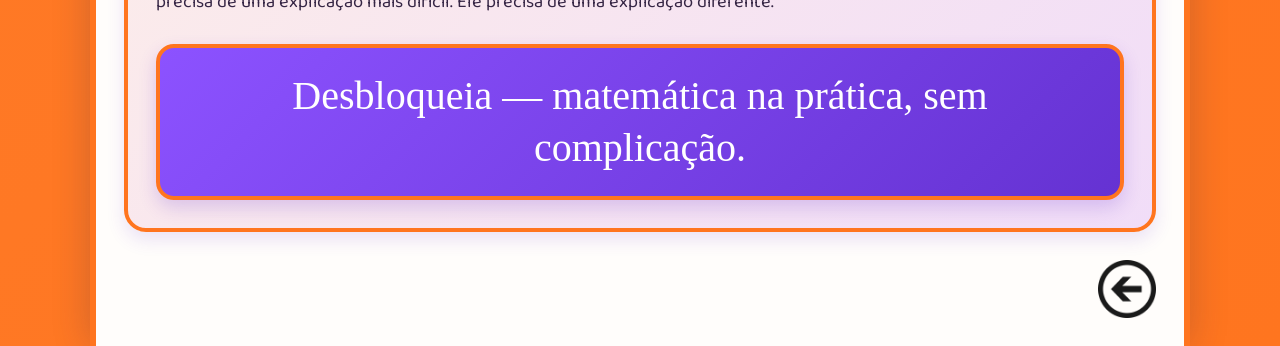
==== commit 1390dfee: "Update introduction and PDF source in HTML" ====
--- a/index_apresentacao.html
+++ b/index_apresentacao.html
@@ -436,9 +436,9 @@
 
     <article>
       <div class="introducao">
-        <p>Boa tarde.</p>
-
-        <p>Nós somos Ana, Paulo Enrico e Gabriel, estudantes da Universidade Federal do ABC, e hoje vamos apresentar o Desbloqueia, um site educacional que está sendo desenvolvido como projeto da disciplina de Inovações para Engenharia, durante o segundo quadrimestre de 2026.</p>
+        <p>Olá, espero que esteja bem.</p>
+
+        <p>Nós somos Ana Carolina Murato Iavarone (11202420573), Enrico Zangirolami Raimundo (11202320240), Gabriel e Paulo Alves Cruz Dos Santos (11202420764), estudantes da Universidade Federal do ABC, e hoje vamos apresentar o Desbloqueia, um site educacional que está sendo desenvolvido como projeto da disciplina de Inovações para Engenharia, durante o segundo quadrimestre de 2026.</p>
 
         <p>O Desbloqueia surgiu a partir de uma questão bastante presente na realidade educacional: muitas crianças e jovens apresentam dificuldades em matemática não necessariamente por falta de capacidade, mas porque frequentemente entram em contato com conteúdos apresentados de maneira excessivamente abstrata, técnica ou distante de suas experiências cotidianas.</p>
 
@@ -590,7 +590,7 @@
 
           <div class="pdf-conteudo">
             <iframe
-              src="arquivos/modelo-de-negocio.pdf"
+              src="imagens/Modelo_de_Negocios_Canva.pdf"
               title="Modelo de negócios do projeto Desbloqueia"
               class="pdf-visualizador"
             ></iframe>
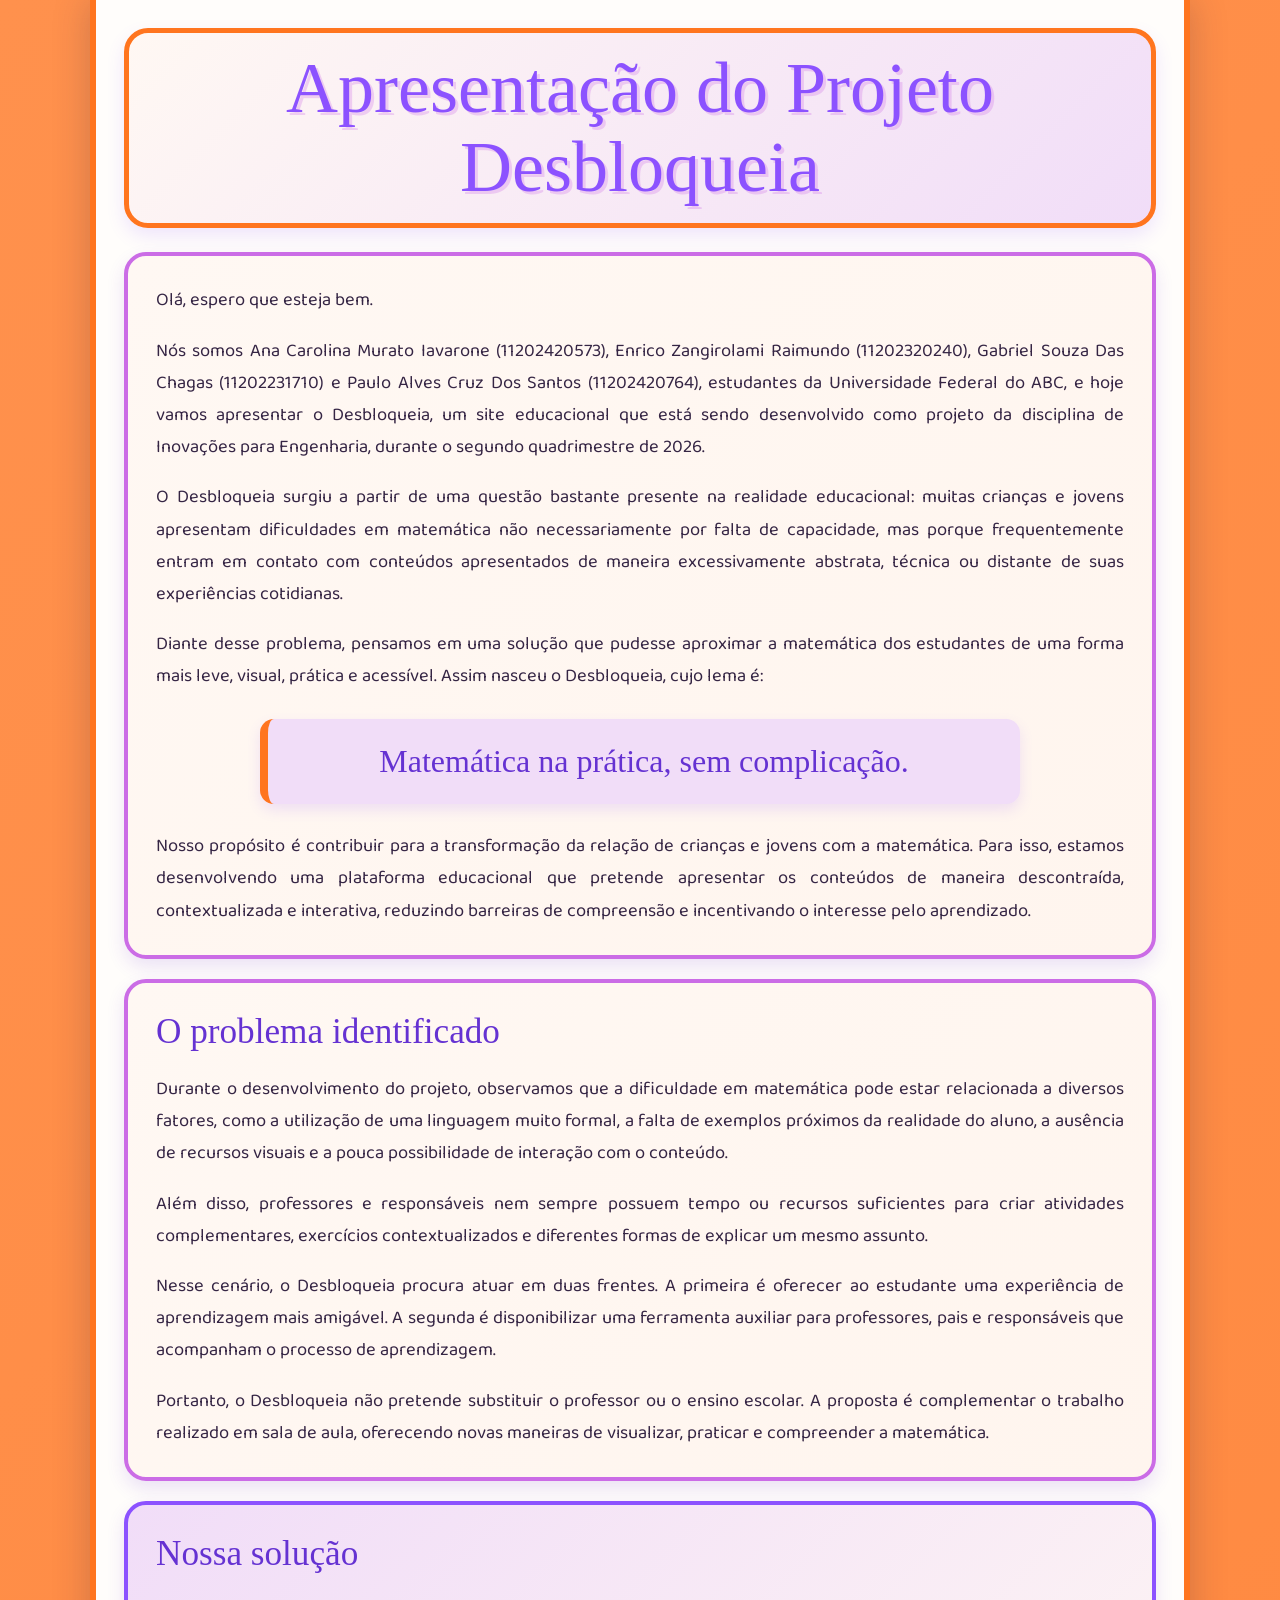
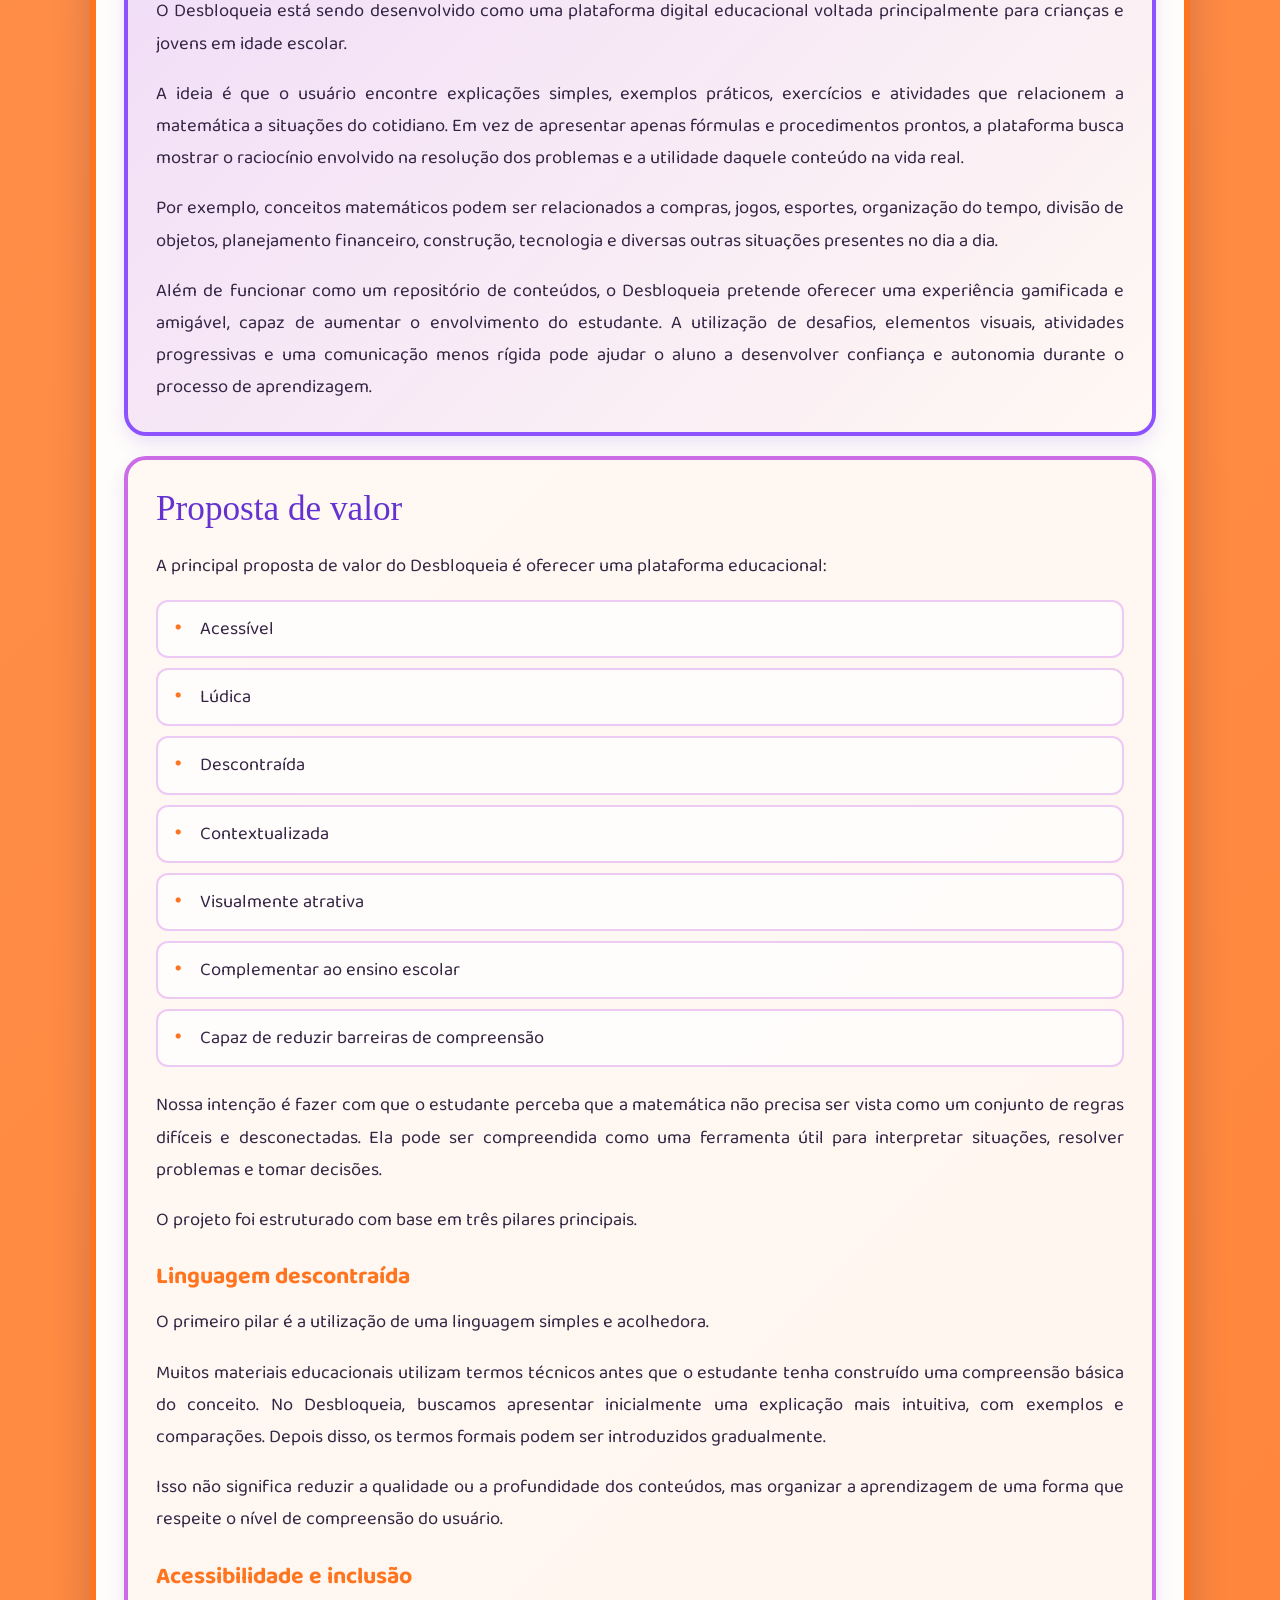
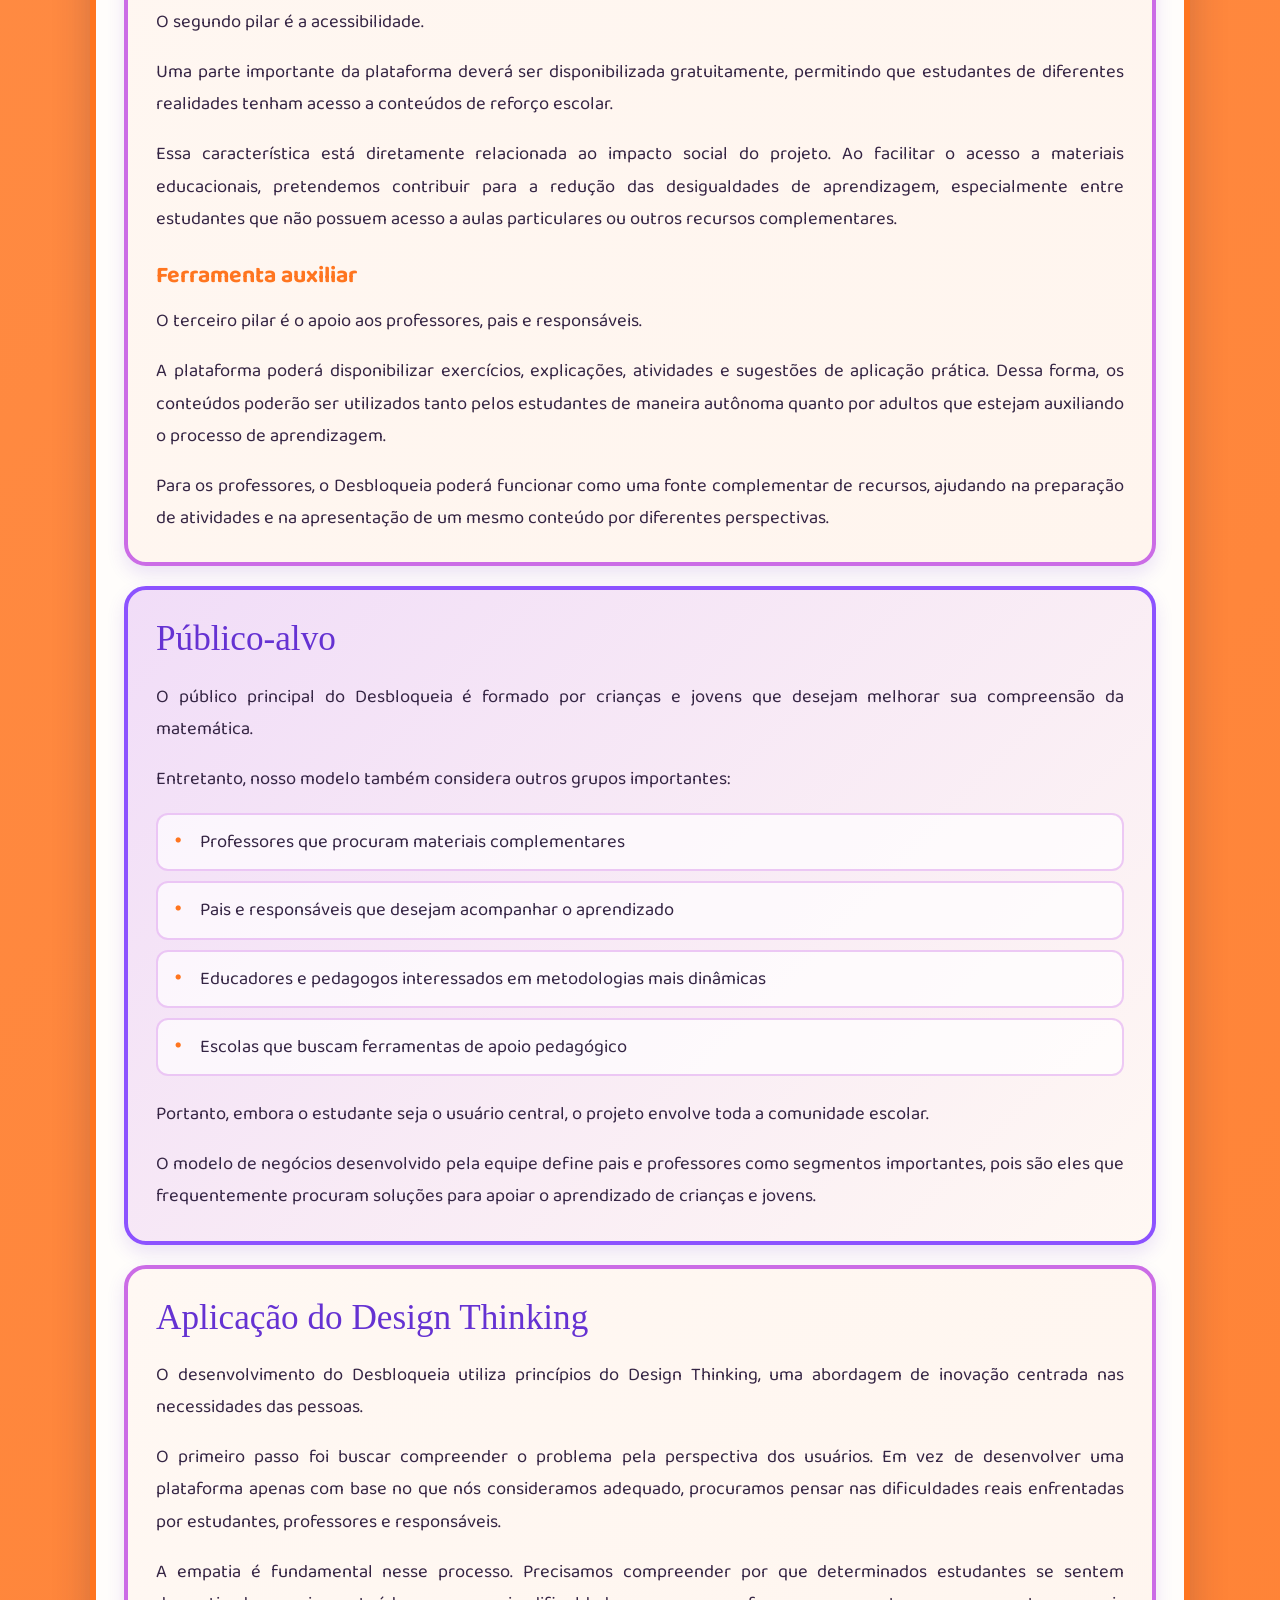
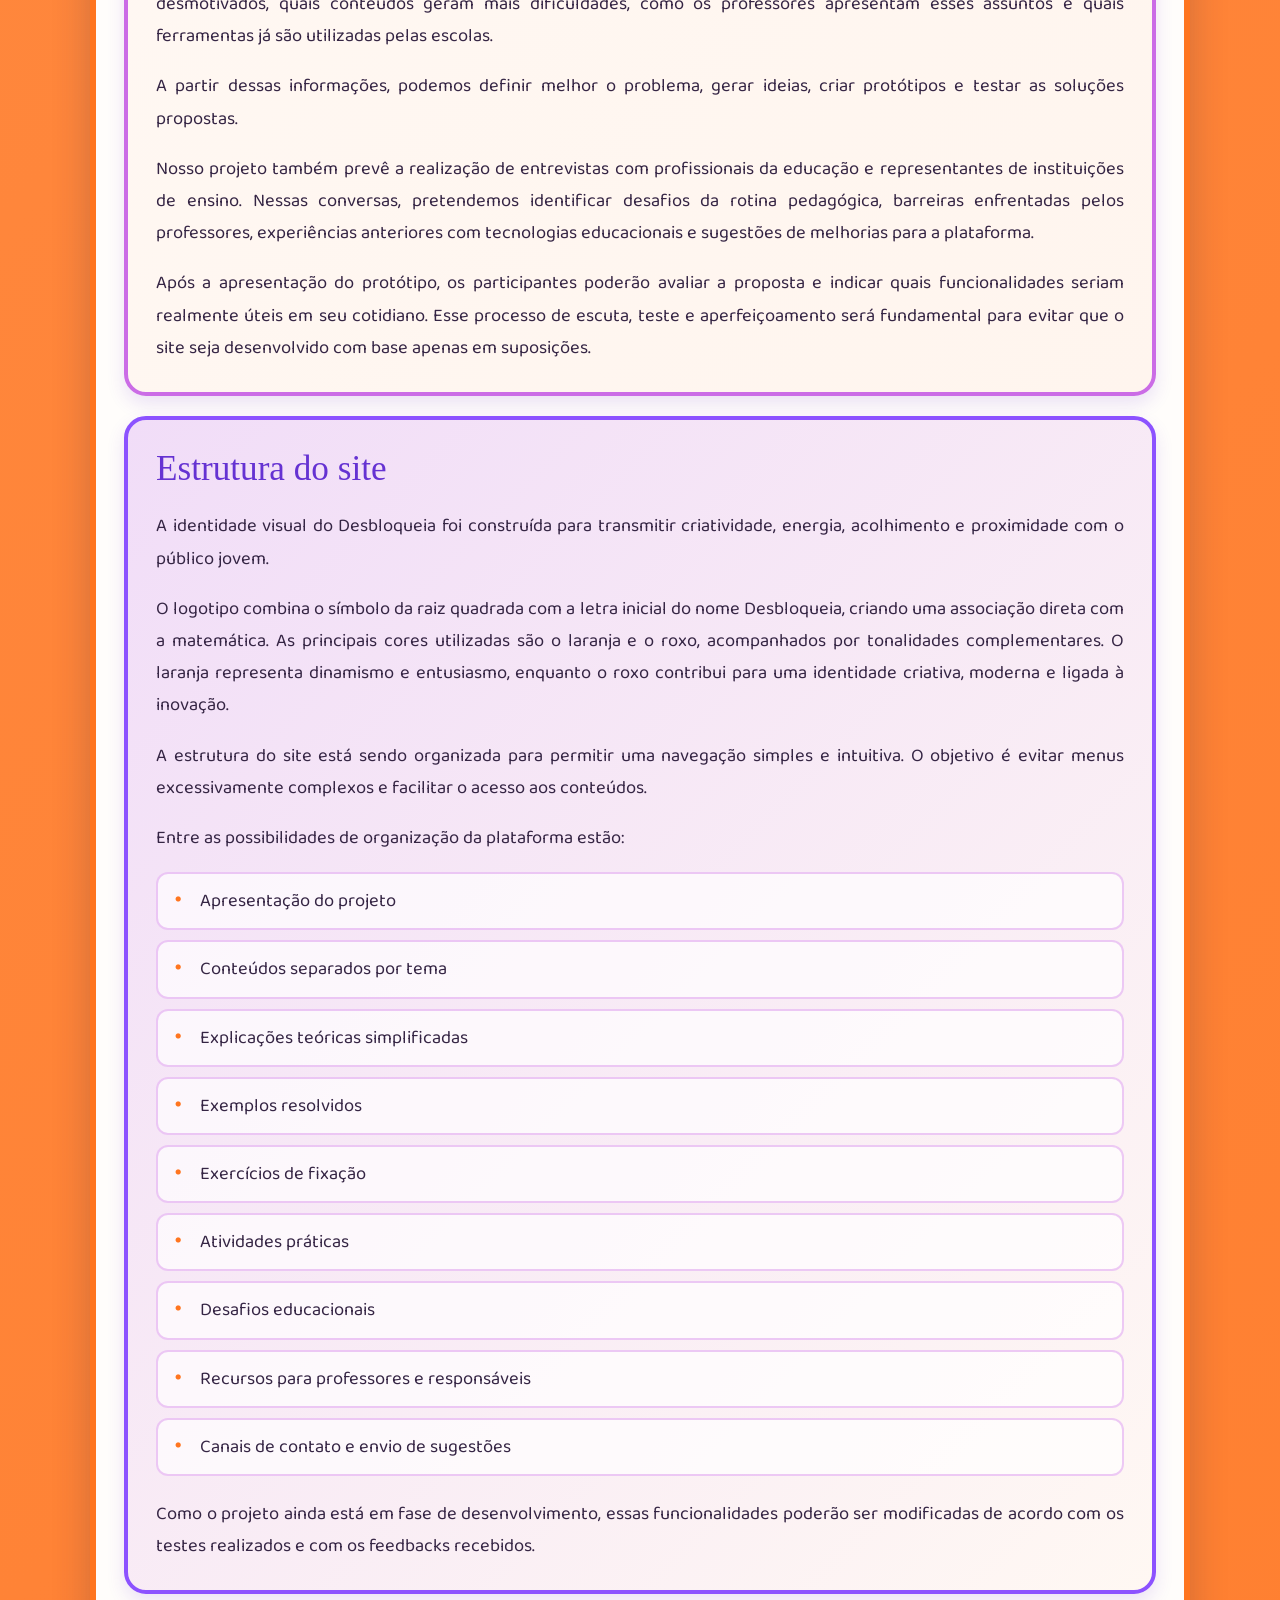
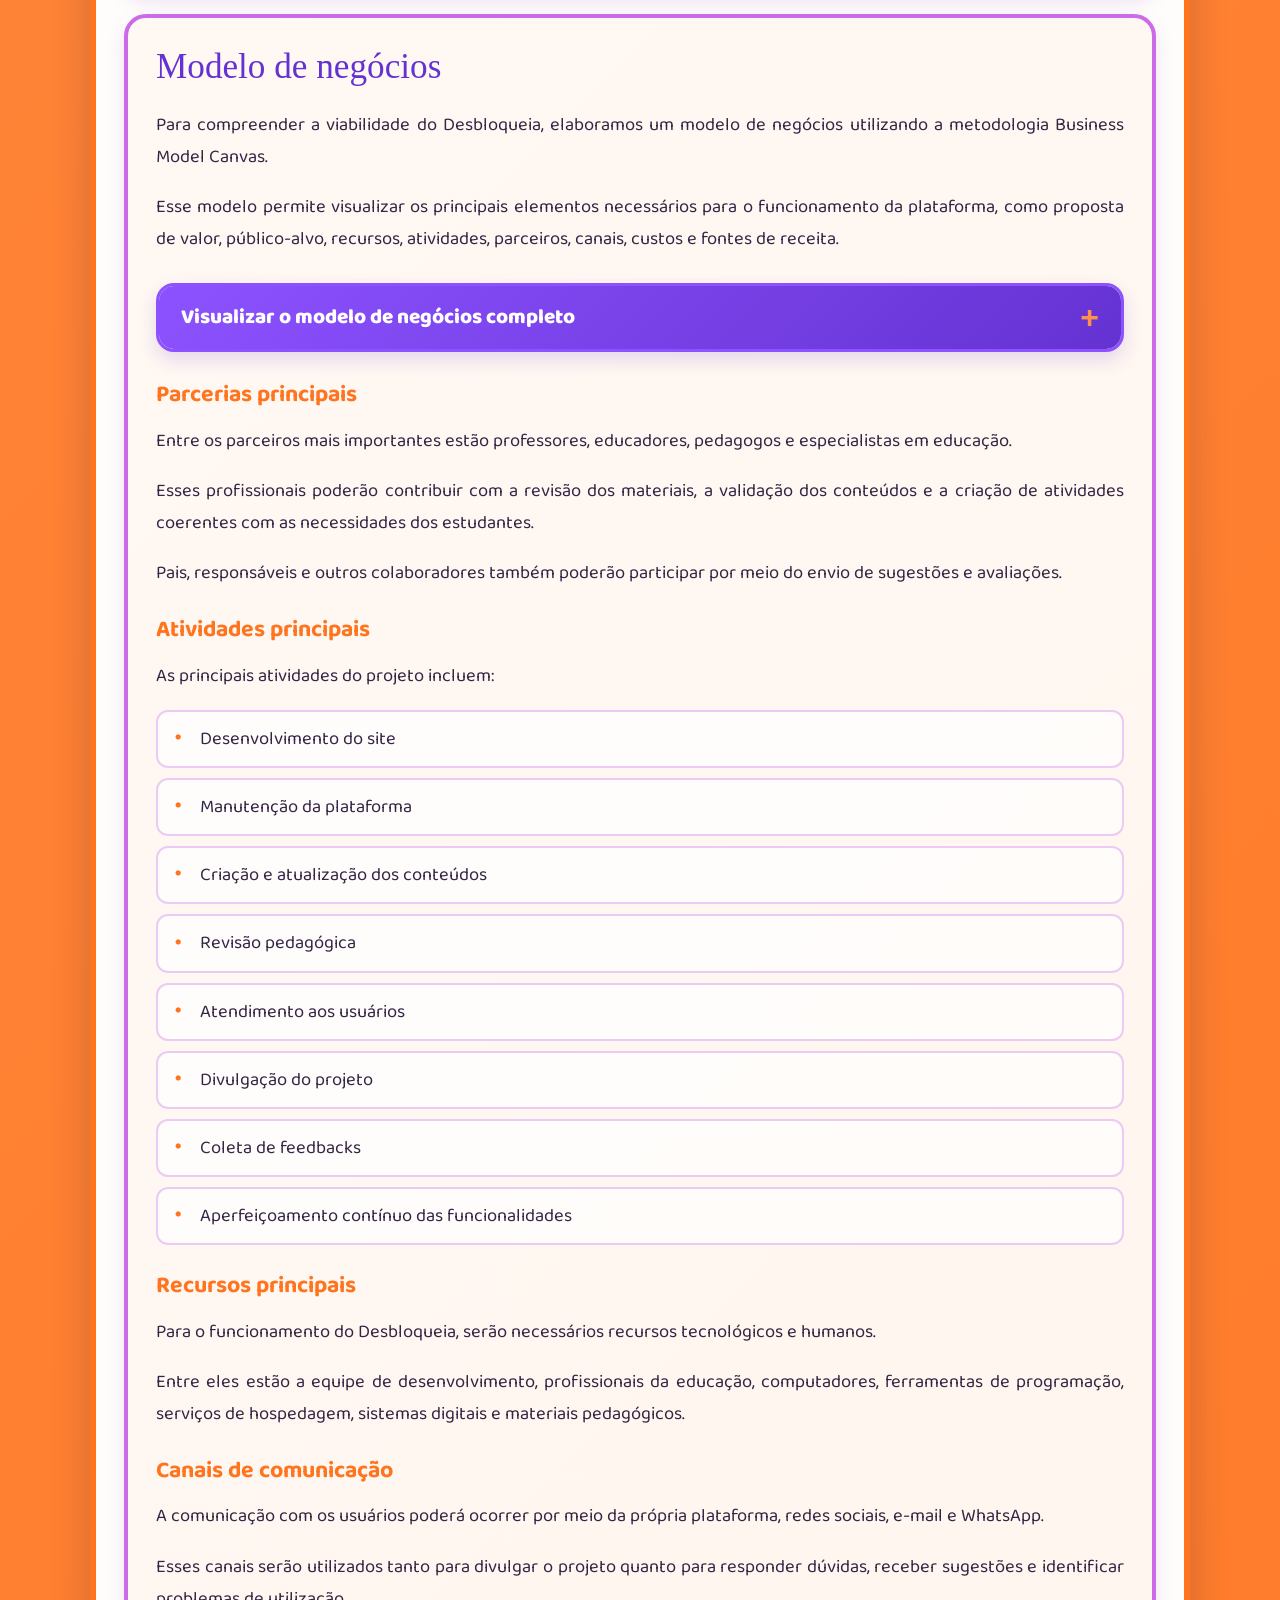
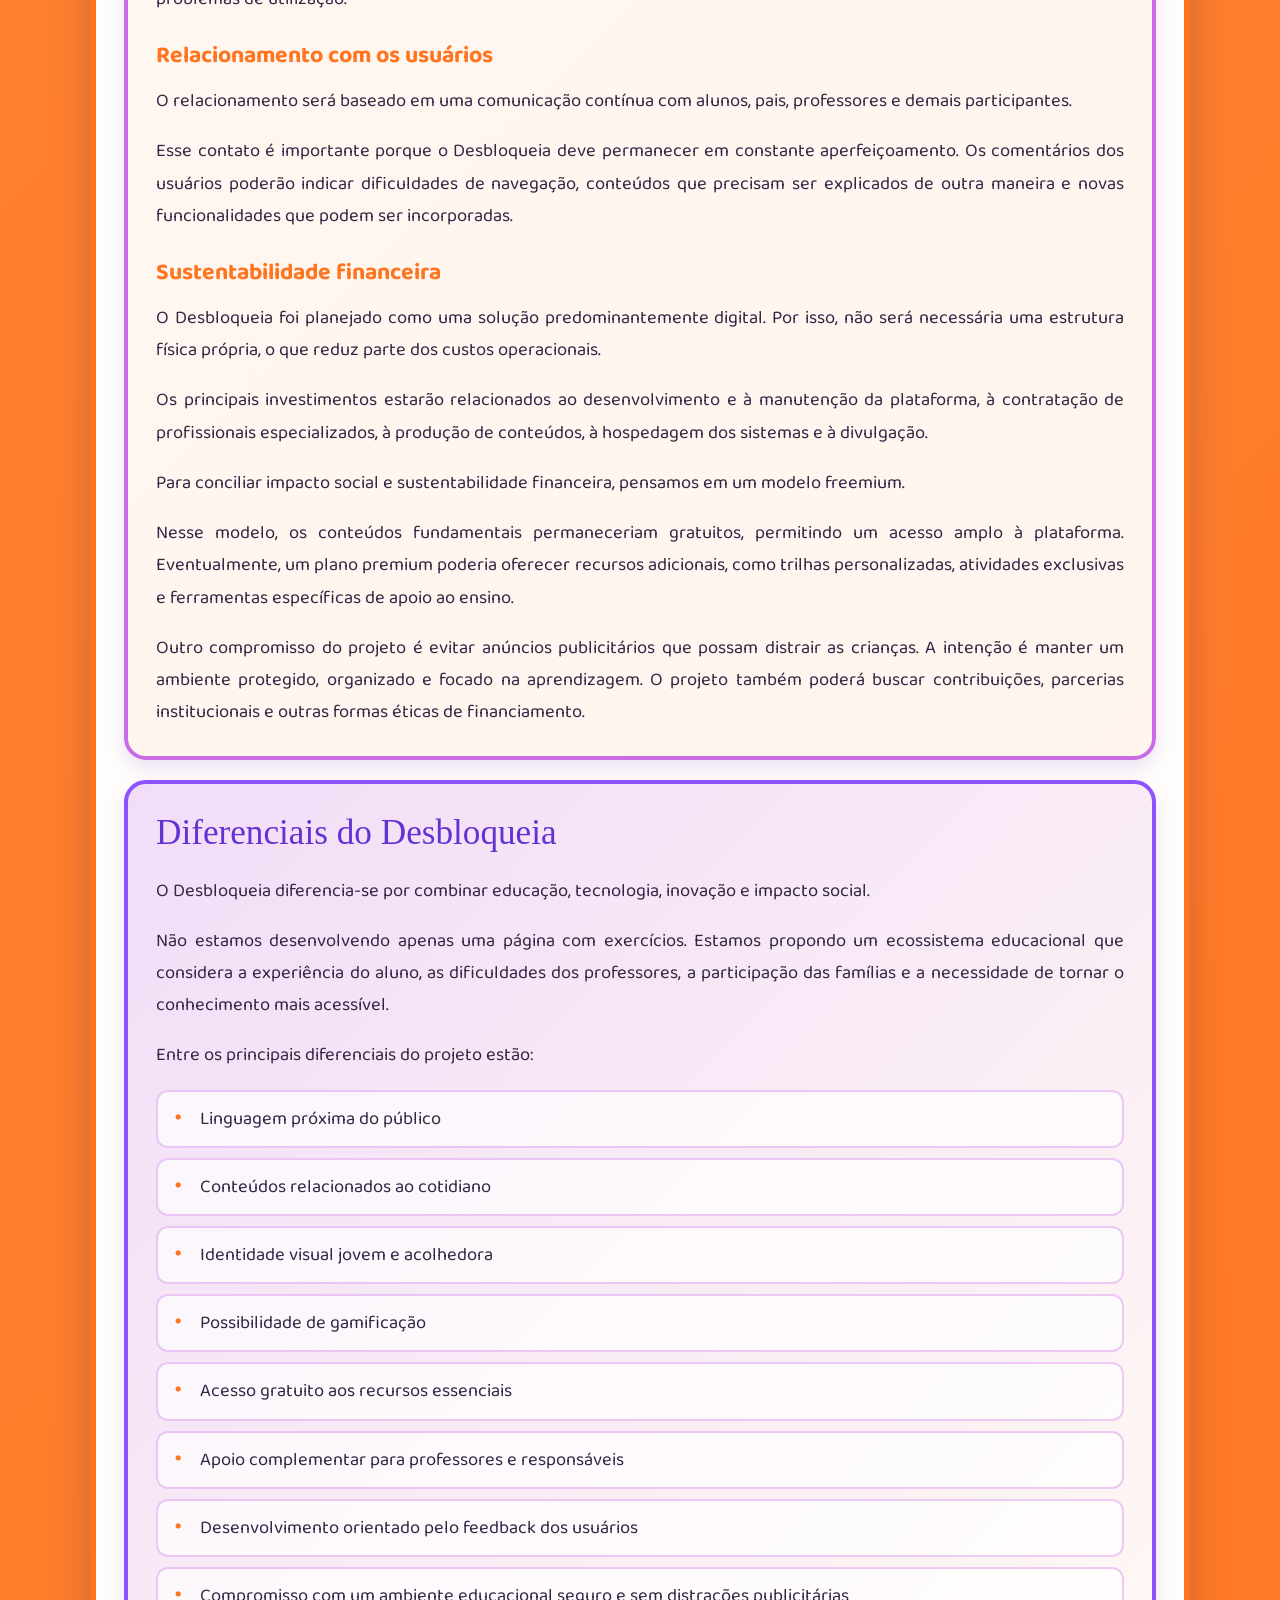
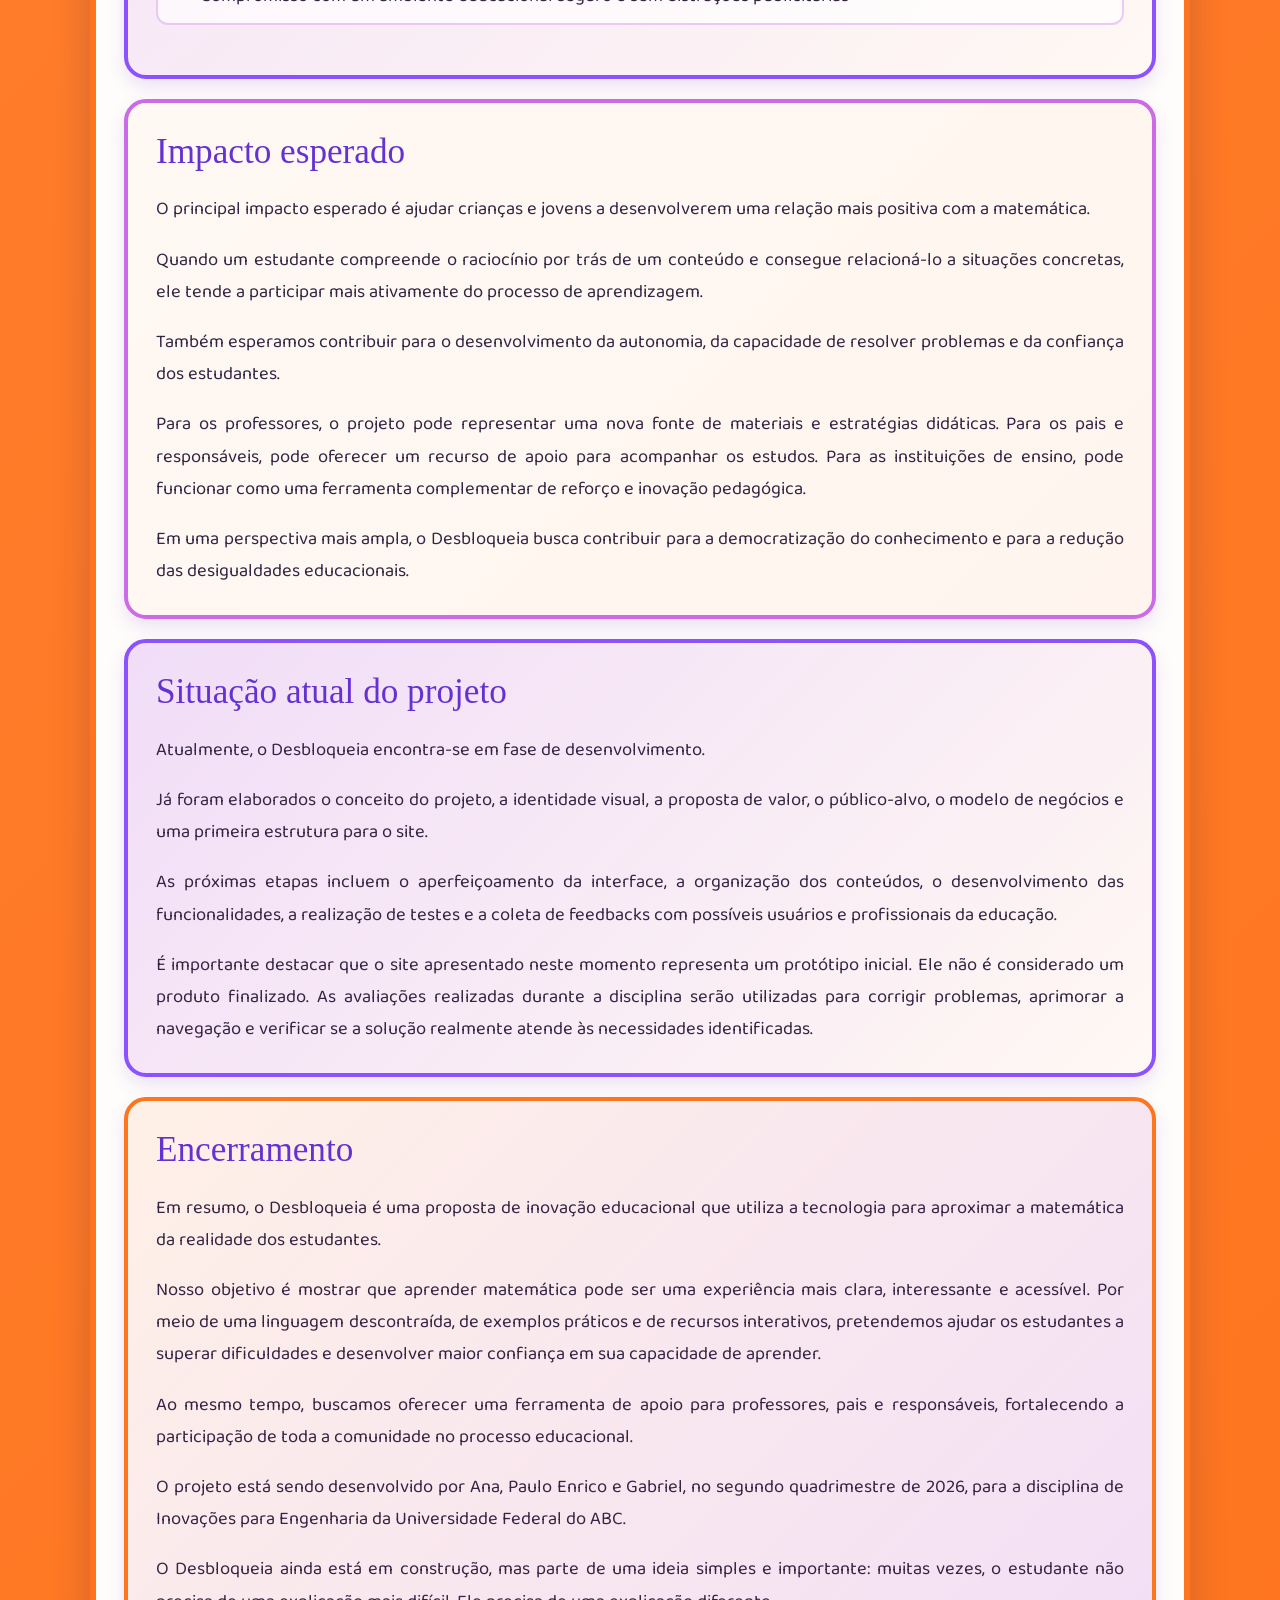
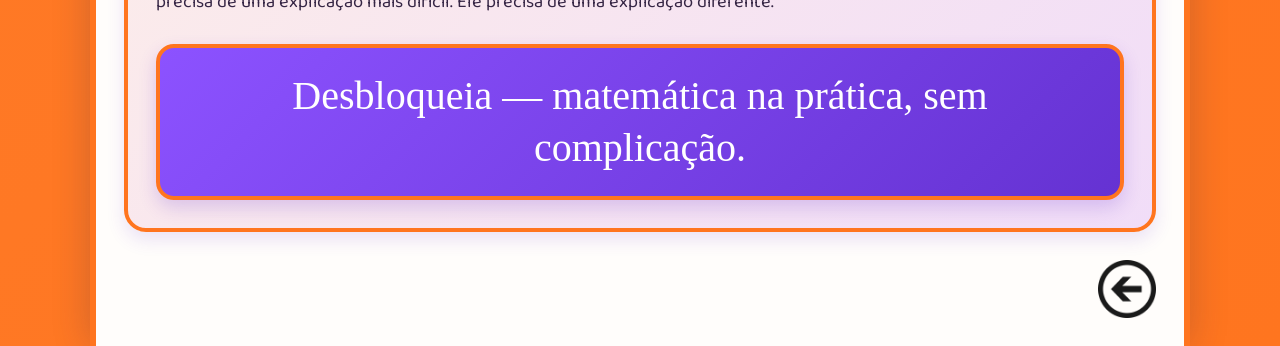
==== commit 3e9a43e2: "Update team member names in presentation HTML" ====
--- a/index_apresentacao.html
+++ b/index_apresentacao.html
@@ -438,7 +438,7 @@
       <div class="introducao">
         <p>Olá, espero que esteja bem.</p>
 
-        <p>Nós somos Ana Carolina Murato Iavarone (11202420573), Enrico Zangirolami Raimundo (11202320240), Gabriel e Paulo Alves Cruz Dos Santos (11202420764), estudantes da Universidade Federal do ABC, e hoje vamos apresentar o Desbloqueia, um site educacional que está sendo desenvolvido como projeto da disciplina de Inovações para Engenharia, durante o segundo quadrimestre de 2026.</p>
+        <p>Nós somos Ana Carolina Murato Iavarone (11202420573), Enrico Zangirolami Raimundo (11202320240), Gabriel Souza Das Chagas (11202231710) e Paulo Alves Cruz Dos Santos (11202420764), estudantes da Universidade Federal do ABC, e hoje vamos apresentar o Desbloqueia, um site educacional que está sendo desenvolvido como projeto da disciplina de Inovações para Engenharia, durante o segundo quadrimestre de 2026.</p>
 
         <p>O Desbloqueia surgiu a partir de uma questão bastante presente na realidade educacional: muitas crianças e jovens apresentam dificuldades em matemática não necessariamente por falta de capacidade, mas porque frequentemente entram em contato com conteúdos apresentados de maneira excessivamente abstrata, técnica ou distante de suas experiências cotidianas.</p>
 
